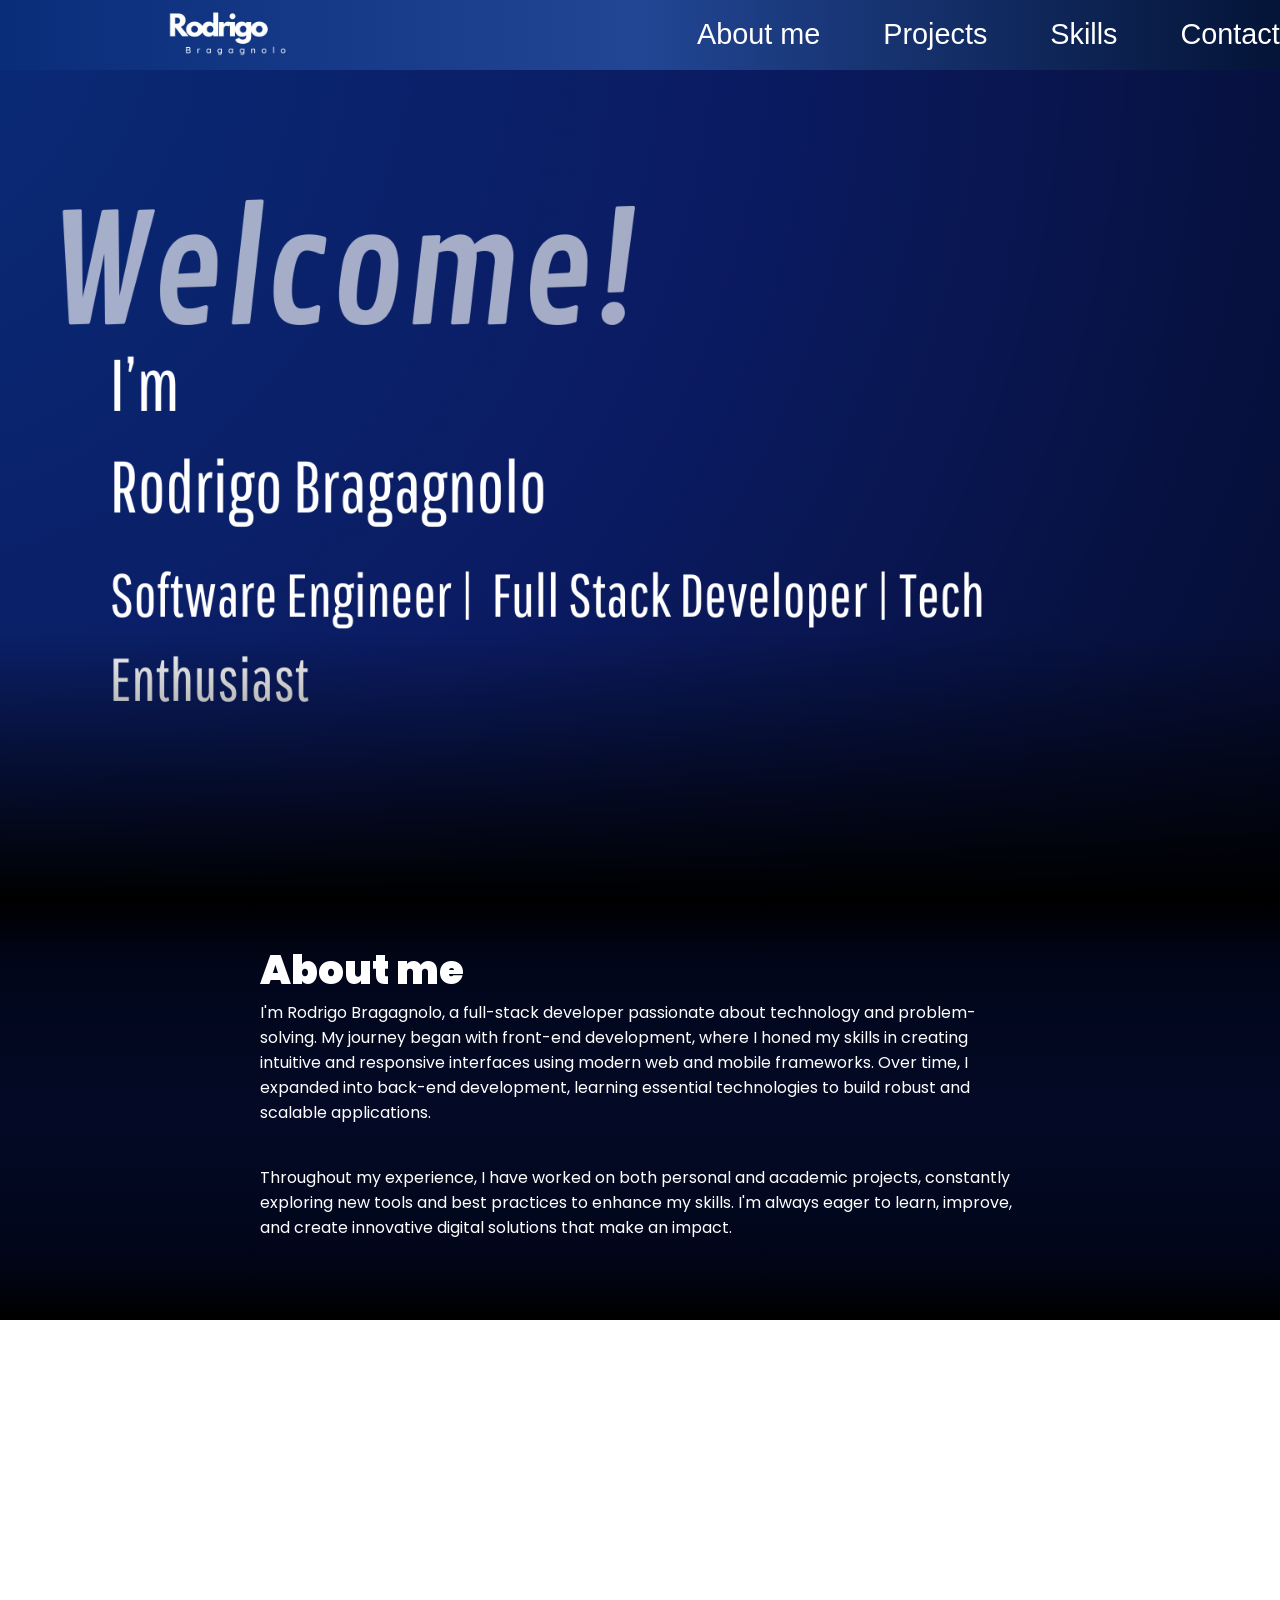
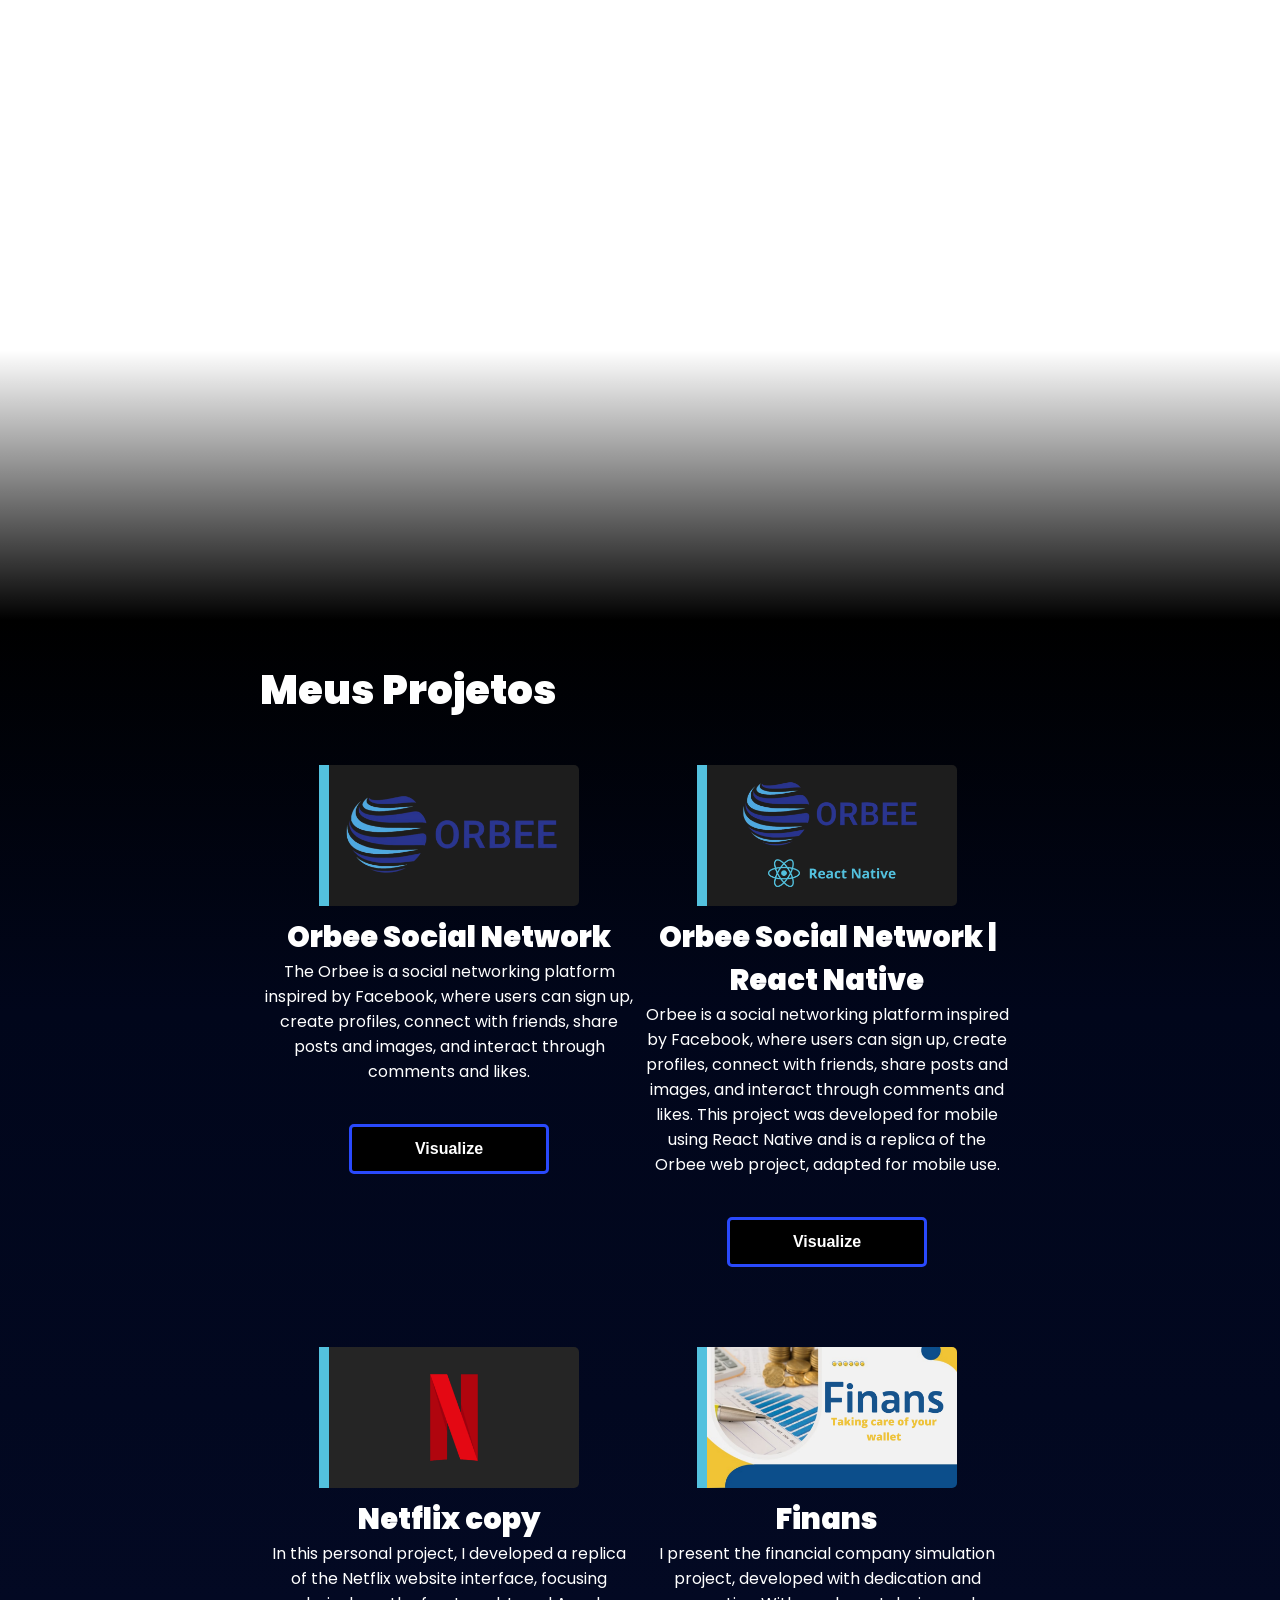
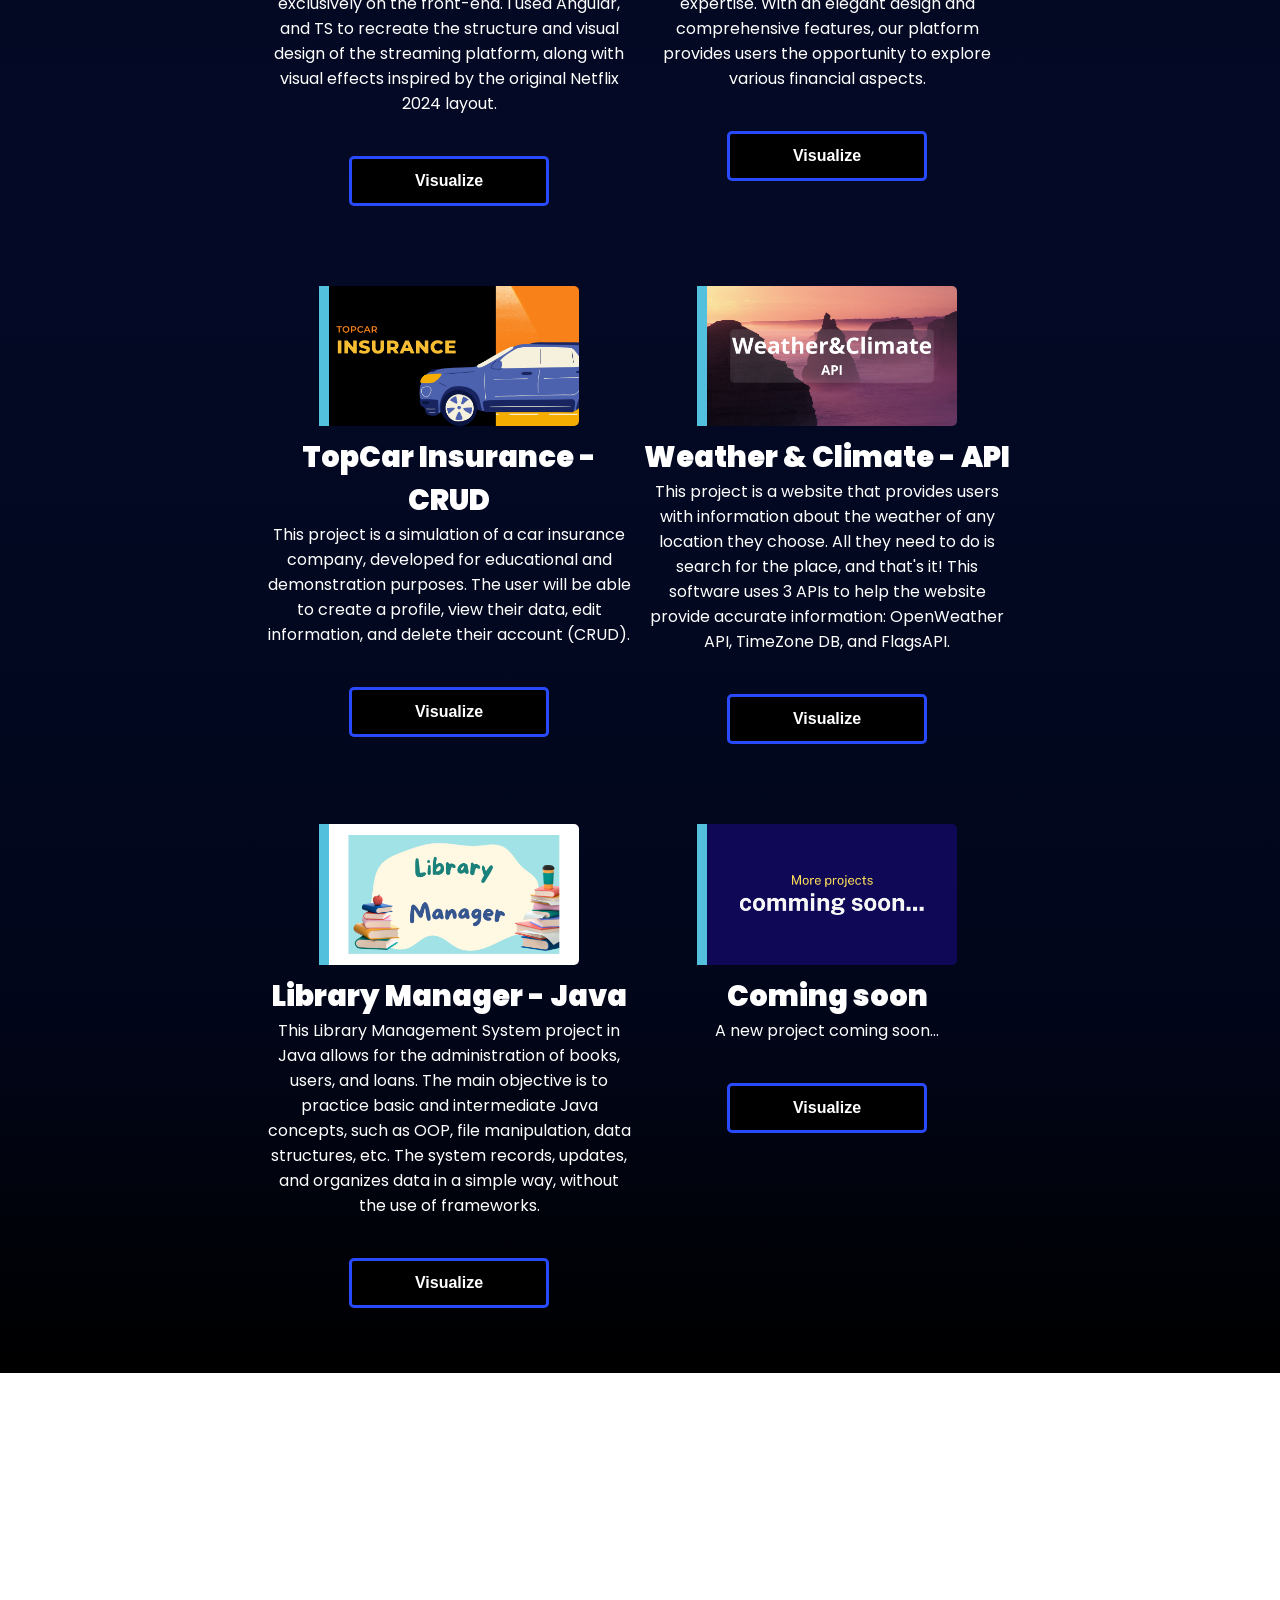
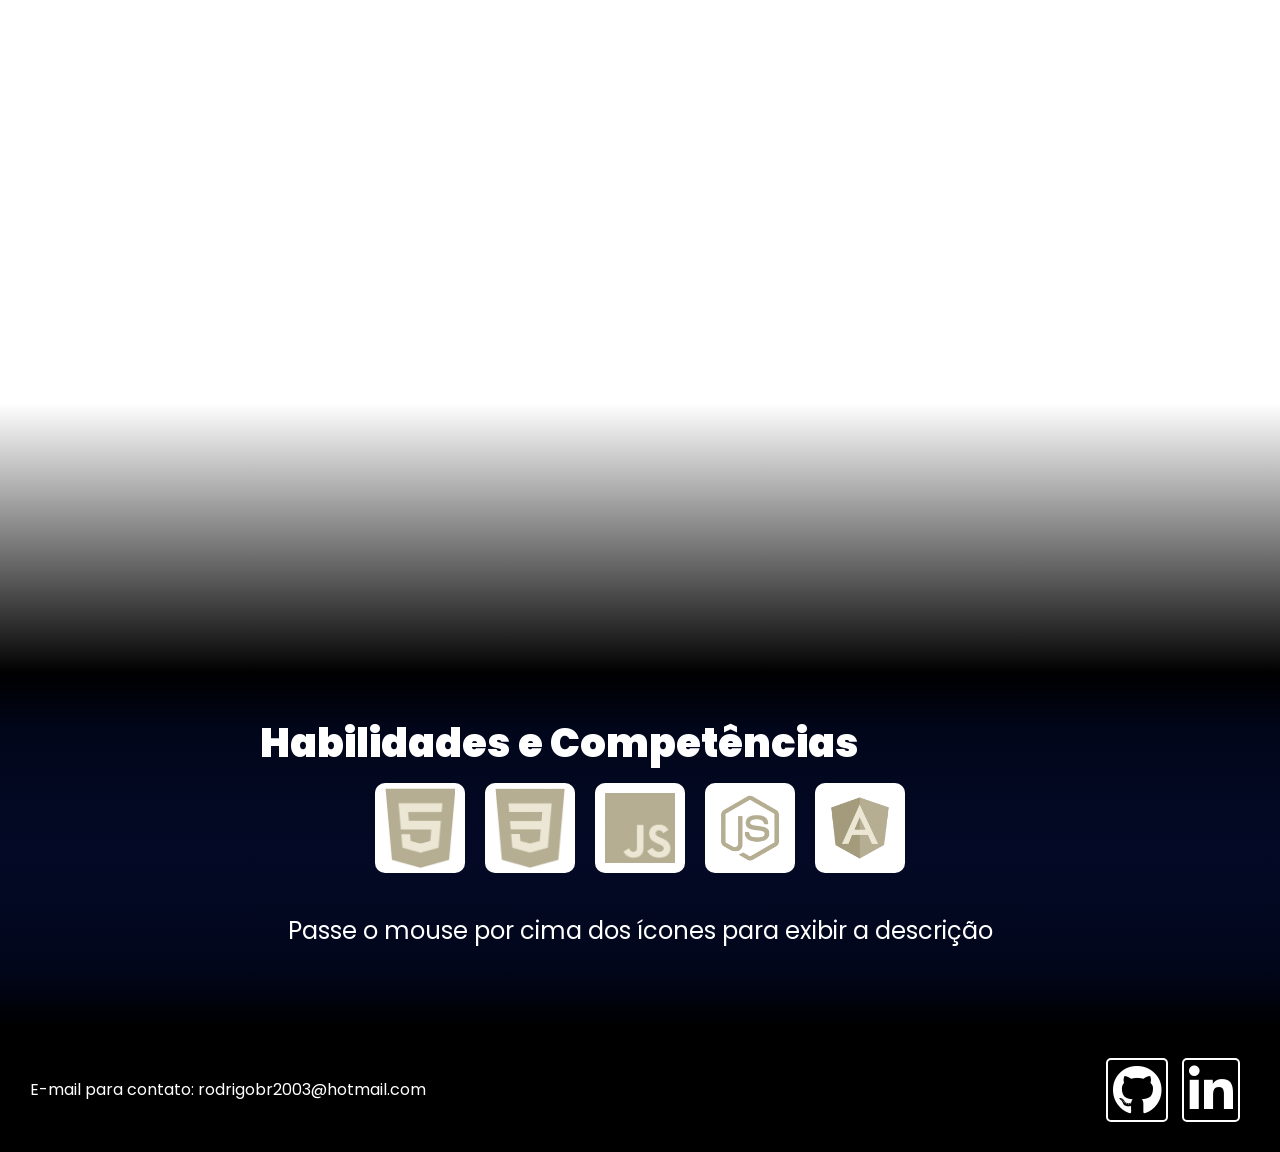
==== index.html @ bdfac1e3 ":lipstick: feat: Muda imagens projects" ====
<!DOCTYPE html>
<html>
  <head class="head">
    <title>Portifólio Rodrigo Bragagnolo</title>
    <meta charset="utf-8" />
    <meta name="viewport" content="width=device-width" />
    <link rel="stylesheet" type="text/css" href="assets/css/index.css" />
    <link rel="icon" type="text/css" href="assets/images/icon.png" />
    <link href="https://fonts.cdnfonts.com/css/giblant" rel="stylesheet" />
    <link href="https://fonts.cdnfonts.com/css/ubahn" rel="stylesheet" />
    <link rel="preconnect" href="https://fonts.googleapis.com" />
    <link rel="preconnect" href="https://fonts.gstatic.com" crossorigin />
    <link
      href="https://fonts.googleapis.com/css2?family=Ubuntu:wght@500&display=swap"
      rel="stylesheet"
    />
    <link
      rel="stylesheet"
      href="https://cdnjs.cloudflare.com/ajax/libs/font-awesome/5.15.3/css/all.min.css"
    />
  </head>

  <body>
    <div class="wrapper">
      <main>
        <header class="cabecalho">
          <img class="logo" src="assets/images/logo.png" />
          <ul class="links">
            <li><a href="#aboutMe">About me</a></li>
            <li><a href="#projects">Projects</a></li>
            <li><a href="#skills">Skills</a></li>
            <li><a href="#contact">Contact me</a></li>
          </ul>
        </header>
        <section class="module parallax parallax-1" id="aboutMe"></section>

        <section class="module content">
          <div class="container">
            <h2 class="first-h2">About me</h2>
            <p>
              I'm Rodrigo Bragagnolo, a full-stack developer passionate about
              technology and problem-solving. My journey began with front-end
              development, where I honed my skills in creating intuitive and
              responsive interfaces using modern web and mobile frameworks. Over
              time, I expanded into back-end development, learning essential
              technologies to build robust and scalable applications.
            </p>

            <p>
              Throughout my experience, I have worked on both personal and
              academic projects, constantly exploring new tools and best
              practices to enhance my skills. I'm always eager to learn,
              improve, and create innovative digital solutions that make an
              impact.
            </p>

            <p></p>
          </div>
        </section>

        <section class="module parallax parallax-2" id="projects"></section>

        <section class="module content">
          <div class="container">
            <h2>Meus Projetos</h2>

            <div class="projetos">
              <div class="projeto">
                <img class="imgProjeto" src="assets/images/orbee_proj.png" />

                <div class="textosProjeto">
                  <h2>Orbee Social Network</h2>
                  <p>
                    The Orbee is a social networking platform inspired by
                    Facebook, where users can sign up, create profiles, connect
                    with friends, share posts and images, and interact through
                    comments and likes.
                  </p>
                  <p>
                    <a href="https://projeto-rede-social-psi.vercel.app/"
                      ><button class="visualizarProjeto">Visualize</button></a
                    >
                  </p>
                </div>
              </div>

              <div class="projeto">
                <img class="imgProjeto" src="assets/images/orbee_proj_rn.png" />

                <div class="textosProjeto">
                  <h2>Orbee Social Network | React Native</h2>
                  <p>
                    Orbee is a social networking platform inspired by Facebook,
                    where users can sign up, create profiles, connect with
                    friends, share posts and images, and interact through
                    comments and likes. This project was developed for mobile
                    using React Native and is a replica of the Orbee web
                    project, adapted for mobile use.
                  </p>
                  <p>
                    <a
                      href="https://github.com/Rodrigobr2003/rede-social-react-native"
                      ><button class="visualizarProjeto">Visualize</button></a
                    >
                  </p>
                </div>
              </div>

              <div class="projeto">
                <img
                  class="imgProjeto"
                  src="assets/images/Projeto_Netflix.png"
                />

                <div class="textosProjeto">
                  <h2>Netflix copy</h2>
                  <p>
                    In this personal project, I developed a replica of the
                    Netflix website interface, focusing exclusively on the
                    front-end. I used Angular, and TS to recreate the structure
                    and visual design of the streaming platform, along with
                    visual effects inspired by the original Netflix 2024 layout.
                  </p>
                  <p>
                    <a href="https://projetositefinans.netlify.app/"
                      ><button disabled class="visualizarProjeto">
                        Visualize
                      </button></a
                    >
                  </p>
                </div>
              </div>

              <div class="projeto">
                <img class="imgProjeto" src="assets/images/Finans_eng.png" />

                <div class="textosProjeto">
                  <h2>Finans</h2>
                  <p>
                    I present the financial company simulation project,
                    developed with dedication and expertise. With an elegant
                    design and comprehensive features, our platform provides
                    users the opportunity to explore various financial aspects.
                  </p>
                  <p>
                    <a href="https://projetositefinans.netlify.app/"
                      ><button class="visualizarProjeto">Visualize</button></a
                    >
                  </p>
                </div>
              </div>

              <div class="projeto">
                <img
                  class="imgProjeto"
                  src="assets/images/SeguradoraTopCar_eng.png"
                />

                <div class="textosProjeto">
                  <h2>TopCar Insurance - CRUD</h2>
                  <p>
                    This project is a simulation of a car insurance company,
                    developed for educational and demonstration purposes. The
                    user will be able to create a profile, view their data, edit
                    information, and delete their account (CRUD).
                  </p>

                  <p>
                    <a
                      href="https://vercel.live/link/crud-seguradora-top-car.vercel.app?via=deployment-domains-list&p=1"
                      ><button class="visualizarProjeto">Visualize</button></a
                    >
                  </p>
                </div>
              </div>

              <div class="projeto">
                <img
                  class="imgProjeto"
                  src="assets/images/Clima_tempo_eng.png"
                />

                <div class="textosProjeto">
                  <h2>Weather & Climate - API</h2>

                  <p>
                    This project is a website that provides users with
                    information about the weather of any location they choose.
                    All they need to do is search for the place, and that's it!
                    This software uses 3 APIs to help the website provide
                    accurate information: OpenWeather API, TimeZone DB, and
                    FlagsAPI.
                  </p>

                  <p>
                    <a href="https://api-clima-tempo.vercel.app/"
                      ><button class="visualizarProjeto">Visualize</button></a
                    >
                  </p>
                </div>
              </div>

              <div class="projeto">
                <img
                  class="imgProjeto"
                  src="assets/images/ger_biblio_eng.png"
                />

                <div class="textosProjeto">
                  <h2>Library Manager - Java</h2>

                  <p>
                    This Library Management System project in Java allows for
                    the administration of books, users, and loans. The main
                    objective is to practice basic and intermediate Java
                    concepts, such as OOP, file manipulation, data structures,
                    etc. The system records, updates, and organizes data in a
                    simple way, without the use of frameworks.
                  </p>

                  <a
                    href="https://www.linkedin.com/feed/update/urn:li:activity:7239007772594319360/"
                    ><button class="visualizarProjeto">Visualize</button></a
                  >
                </div>
              </div>
              <div class="projeto">
                <img class="imgProjeto" src="assets/images/EmBreve_eng.png" />

                <div class="textosProjeto">
                  <h2>Coming soon</h2>

                  <p>A new project coming soon...</p>

                  <a
                    href="https://www.linkedin.com/feed/update/urn:li:activity:7239007772594319360/"
                    ><button class="visualizarProjeto" disabled>
                      Visualize
                    </button></a
                  >
                </div>
              </div>
            </div>
          </div>
        </section>

        <section class="module parallax parallax-3" id="skills"></section>

        <section class="module content">
          <div class="container">
            <h2>Habilidades e Competências</h2>

            <div class="habilidades">
              <div id="html" class="linguagem bg html"></div>

              <div id="css" class="linguagem bg css"></div>

              <div id="javaScript" class="linguagem bg javaScript"></div>

              <div id="nodeJs" class="linguagem bg nodeJs"></div>

              <div id="angular" class="linguagem bg angular"></div>
            </div>
            <p class="instrucao">
              Passe o mouse por cima dos ícones para exibir a descrição
            </p>
            <div class="divTextoHabilidade">
              <h2 class="nomeLinguagem"></h2>

              <p class="descricaoLinguagem"></p>
            </div>
          </div>
        </section>
      </main>
    </div>

    <footer>
      <div class="contato">
        <p>E-mail para contato: rodrigobr2003@hotmail.com</p>
      </div>
      <div class="redes">
        <a href="https://github.com/Rodrigobr2003"
          ><i id="GitHub" class="fab fa-github icone"></i
        ></a>
        <a href="https://www.linkedin.com/feed/"
          ><i id="LinkedIn" class="fab fa-linkedin-in icone"></i
        ></a>
      </div>
    </footer>
    <script type="module" src="assets/script/script.js"></script>
  </body>
</html>
---- assets/css/index.css ----
@import url("https://fonts.googleapis.com/css2?family=Poppins:wght@500&display=swap");

* {
  margin: 0px;
  padding: 0px;
}

.cabecalho {
  background: linear-gradient(to right, #0a2d7a, #224694, #041437);
  position: fixed;
  width: 100%;
  display: flex;
  flex: left;
  padding: 10px 0;
  z-index: 10;
}

.logo {
  margin-left: 160px;
  width: 10%;
}

.links {
  list-style: none;
  display: flex;
  float: left;
  padding: 0px;
  margin: 0px;
  position: relative;
  left: 350px;
  align-items: center;
  margin-right: 10%;
}

.links li a {
  text-decoration: none;
  font-size: 1.8em;
  font-family: "Ubahn", sans-serif;
  color: #fff;
  transition: 0.5s ease;
  padding: 4px;
  border-radius: 12px;
}

.links li a:hover {
  color: #7ac4ff;
  background-color: #040a26;
}

.links li {
  margin-left: 55px;
  border-bottom: 0;
  transition: 0.1s ease-in-out;
}

.links li:hover {
  border-bottom: 2px solid black;
  margin-bottom: 10px;
  padding-bottom: 8px;
}

/*PARALLAX*/
body {
  word-wrap: break-word;
  overflow-wrap: break-word;
}

h1,
h2 {
  font-weight: 900;
  color: black;
}

h2 {
  font-size: 2.5em;
  color: #fff;
}

.wrapper {
  width: 100%;
  margin: 0 auto;
}

main {
  display: block;
  background-color: #fff;
}

.container {
  width: 100%;
  max-width: 760px;
  margin: 0 auto;
  padding: 0 20px;
}

section.module p {
  margin-bottom: 40px;
  color: #fff;
}

section.module:last-child {
  margin-bottom: 0;
}

section.module.content {
  padding: 40px 0;
  background: linear-gradient(
    to bottom,
    #000,
    #01061b,
    #020820,
    #040a26,
    #020820,
    #01061b,
    #000
  );
}

section.module.parallax {
  display: flex;
  flex-direction: column;
  height: 100vh !important;
  width: 100%;
  position: relative;
  overflow: hidden;
  background-position: 50% 50%;
  background-repeat: no-repeat;
  background-attachment: fixed;
  background-size: cover;
  -webkit-background-size: cover;
  -moz-background-size: cover;
  -o-background-size: cover;
}

section.module.parallax::after {
  content: "";
  height: 100%;
  width: 100%;
  position: absolute;
  z-index: 8;
  background: linear-gradient(
    to bottom,
    rgba(0, 0, 0, 0) 0,
    rgba(0, 0, 0, 0) 70%,
    #000 100%
  );
  background: -webkit-linear-gradient(
    to bottom,
    rgba(0, 0, 0, 0) 0,
    rgba(0, 0, 0, 0) 40%,
    #000 100%
  );
  background: -moz-linear-gradient(
    to bottom,
    rgba(0, 0, 0, 0) 0,
    rgba(0, 0, 0, 0) 40%,
    #000 100%
  );
  background: -o-linear-gradient(
    to bottom,
    rgba(0, 0, 0, 0) 0,
    rgba(0, 0, 0, 0) 40%,
    #000 100%
  );
}

section.module.parallax-1 {
  background-image: url("../images/parallax1.png");
  background-size: cover;
}

section.module.parallax-2 {
  background-image: url("../images/parallax2.png");
}

section.module.parallax-3 {
  background-image: url("../images/parallax3.png");
}

.container {
  font-family: "Poppins", sans-serif;
}

.projetos {
  margin-top: 4%;
  display: flex;
  flex-wrap: wrap;
}

.projeto {
  margin: 10px;
  width: calc(50% - 12px);
  margin: 5px;
  display: flex;
  flex-direction: column;
  align-items: center;
}

.imgProjeto {
  position: relative;
  margin: 0 auto;
  width: 250px;
  margin: 10px;
  border-left: 10px solid #53c1de;
  border-radius: 0 5px 5px 0;
}

.textosProjeto {
  text-align: center;
}

.textosProjeto h2 {
  font-size: 1.8em;
}

.visualizarProjeto {
  height: 50px;
  width: 200px;
  border: 3px solid rgb(41, 73, 253);
  background: #000;
  color: #fff;
  border-radius: 5px;
  font-size: 1em;
  font-weight: bold;
  transition: 0.5s ease-in-out;
  margin-bottom: 20px;
}

.visualizarProjeto:hover {
  border: 3px solid aqua;
  color: rgb(0, 209, 209);
}

.habilidades {
  display: flex;
  flex-wrap: wrap;
  justify-content: center;
}

.linguagem {
  margin: 10px;
  width: 90px;
  height: 90px;
  background-color: #fff;
  border-radius: 10px;
  display: flex;
  justify-content: center;
  align-items: center;
}

.linguagem.bg {
  background-image: url("../images/HtmlEsc.png");
  background-size: 70px;
  background-repeat: no-repeat;
  background-position: center;
  transition: 0.5s ease-in-out;
}

.linguagem.bg.html {
  background-image: url("../images/HtmlEsc.png");
}

.linguagem.bg.html:hover {
  background-image: url("../images/Html.png");
}

.linguagem.bg.css {
  background-image: url("../images/CssEsc.png");
}

.linguagem.bg.css:hover {
  background-image: url("../images/Css.png");
}

.linguagem.bg.javaScript {
  background-image: url("../images/JavaScriptEsc.png");
}

.linguagem.bg.javaScript:hover {
  background-image: url("../images/JavaScript.png");
}

.linguagem.bg.nodeJs {
  background-image: url("../images/NodeJsEsc.png");
}

.linguagem.bg.nodeJs:hover {
  background-image: url("../images/NodeJs.png");
}

.linguagem.bg.angular {
  background-image: url("../images/AngularEsc.png");
}

.linguagem.bg.angular:hover {
  background-image: url("../images/Angular.png");
}

.divTextoHabilidade {
  opacity: 0;
  transition: opacity 0.7s;
}

.visivel {
  opacity: 1;
}

.descricaoLinguagem {
  font-size: 1.5em;
}

.instrucao {
  font-size: 1.5em;
  text-align: center;
  margin-top: 30px;
}

.conhecimento {
  margin-top: 20px;
}

footer {
  background-color: #000;
  color: white;
  font-family: "Poppins", sans-serif;
  display: flex;
  justify-content: space-between;
  align-items: center;
  padding: 30px;
}

.icone {
  border: 2px solid white;
  padding: 5px;
  border-radius: 5px;
  margin-right: 10px;
  font-size: 50px;
}

.icone:hover {
  transition: 0.5s;
  background-color: #fff;
  color: #000;
}

.redes a {
  text-decoration: none;
  color: white;
}
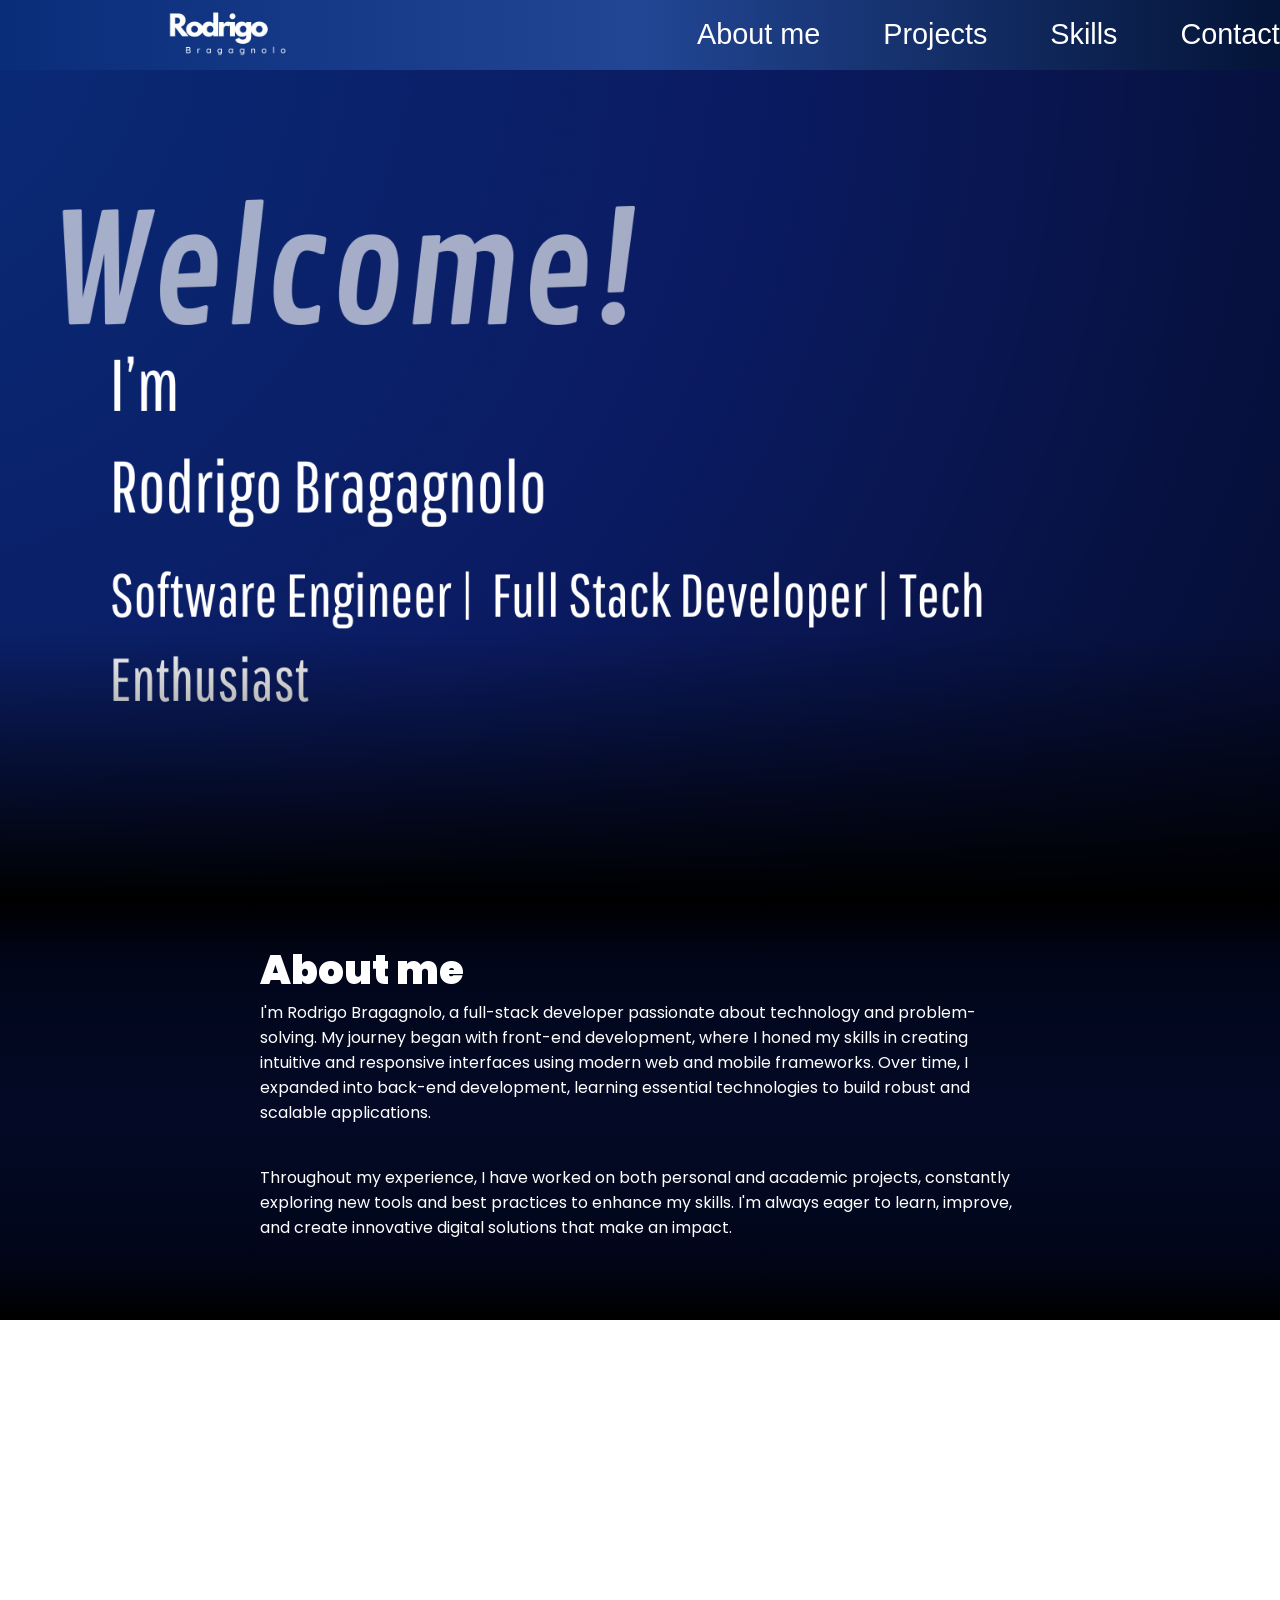
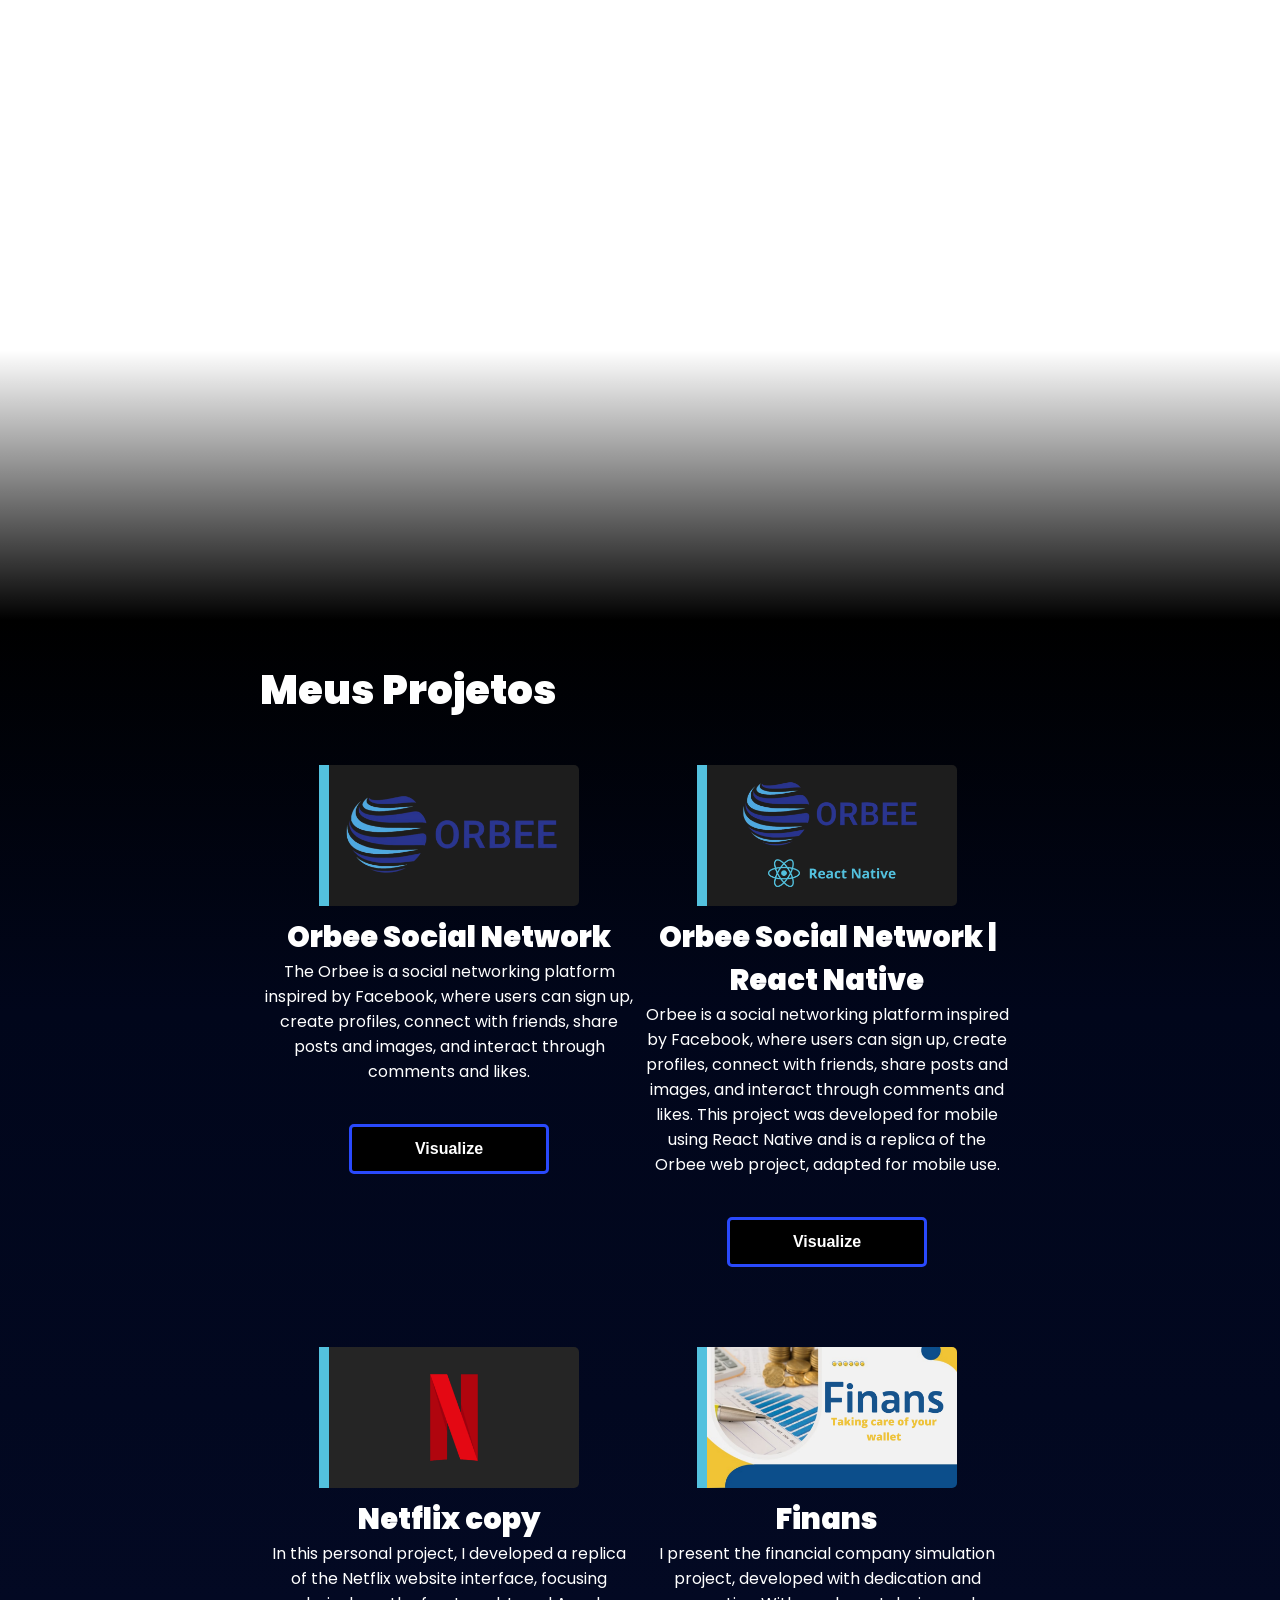
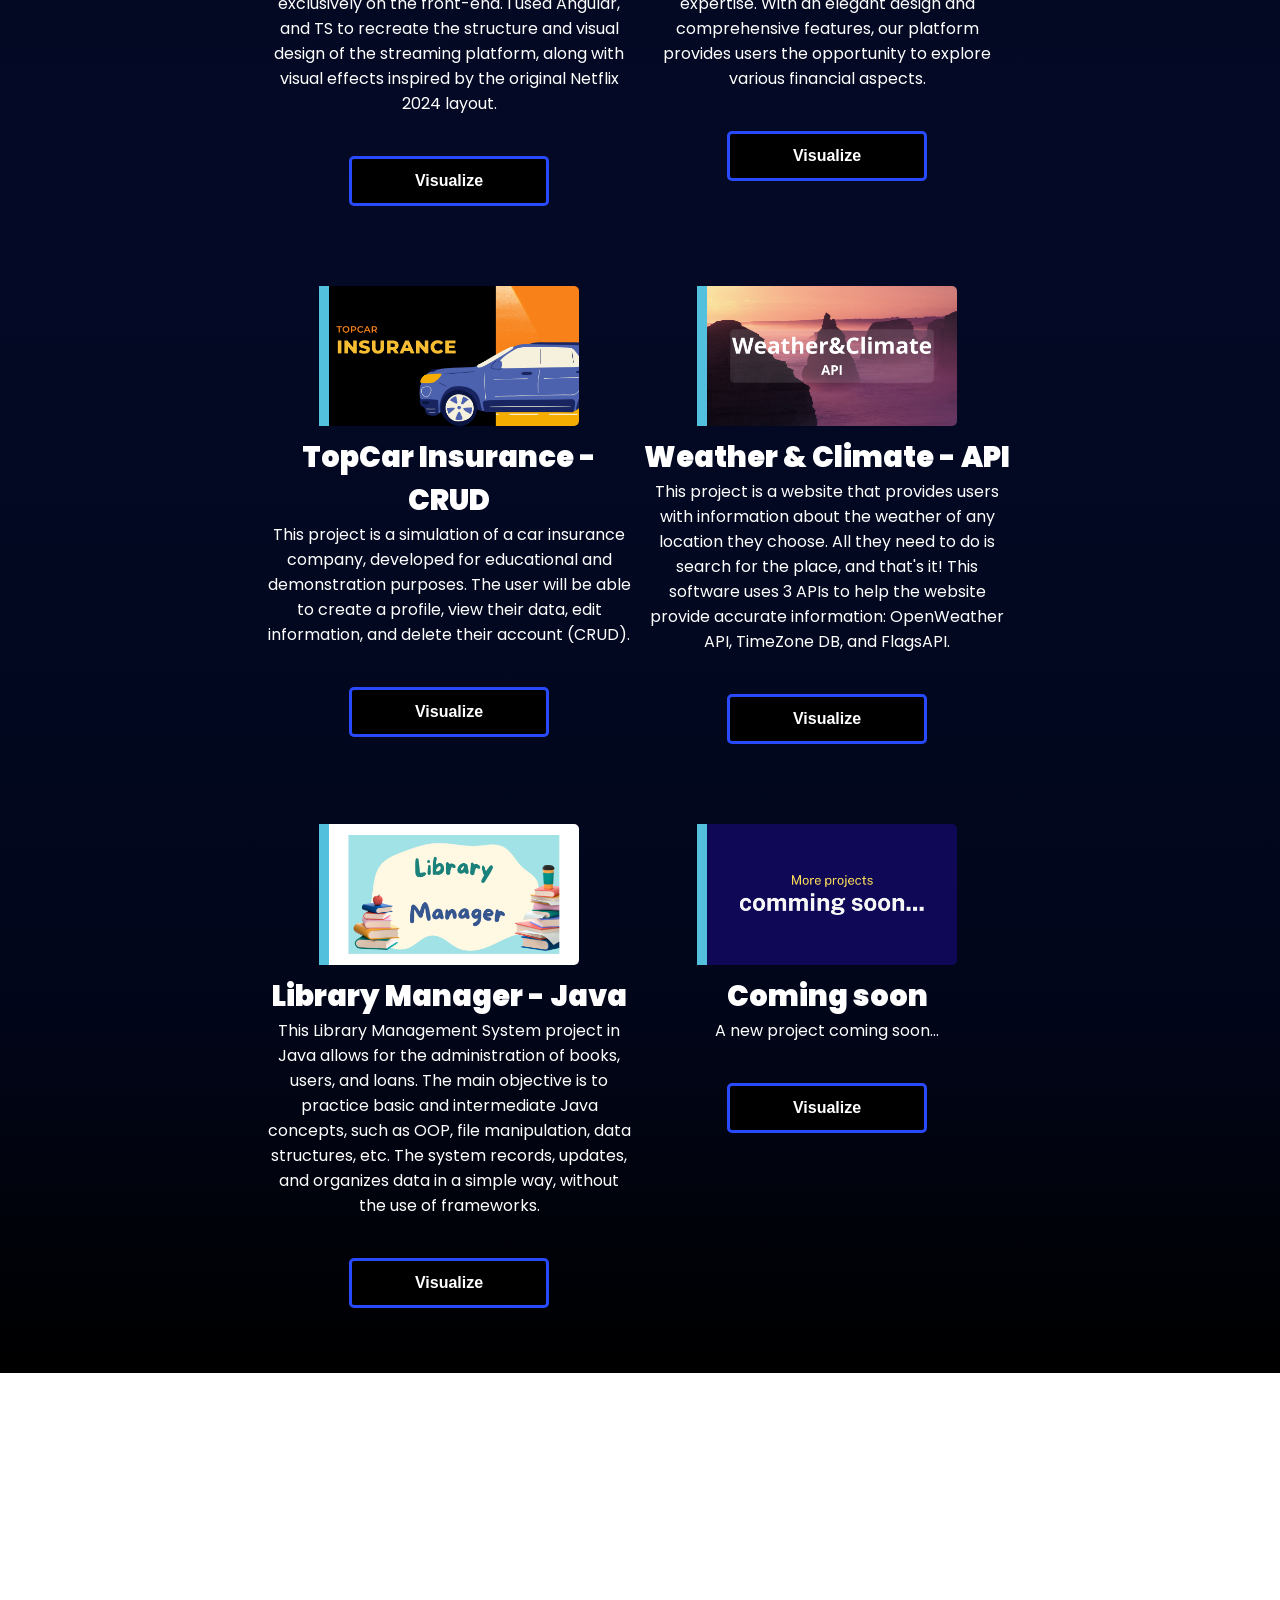
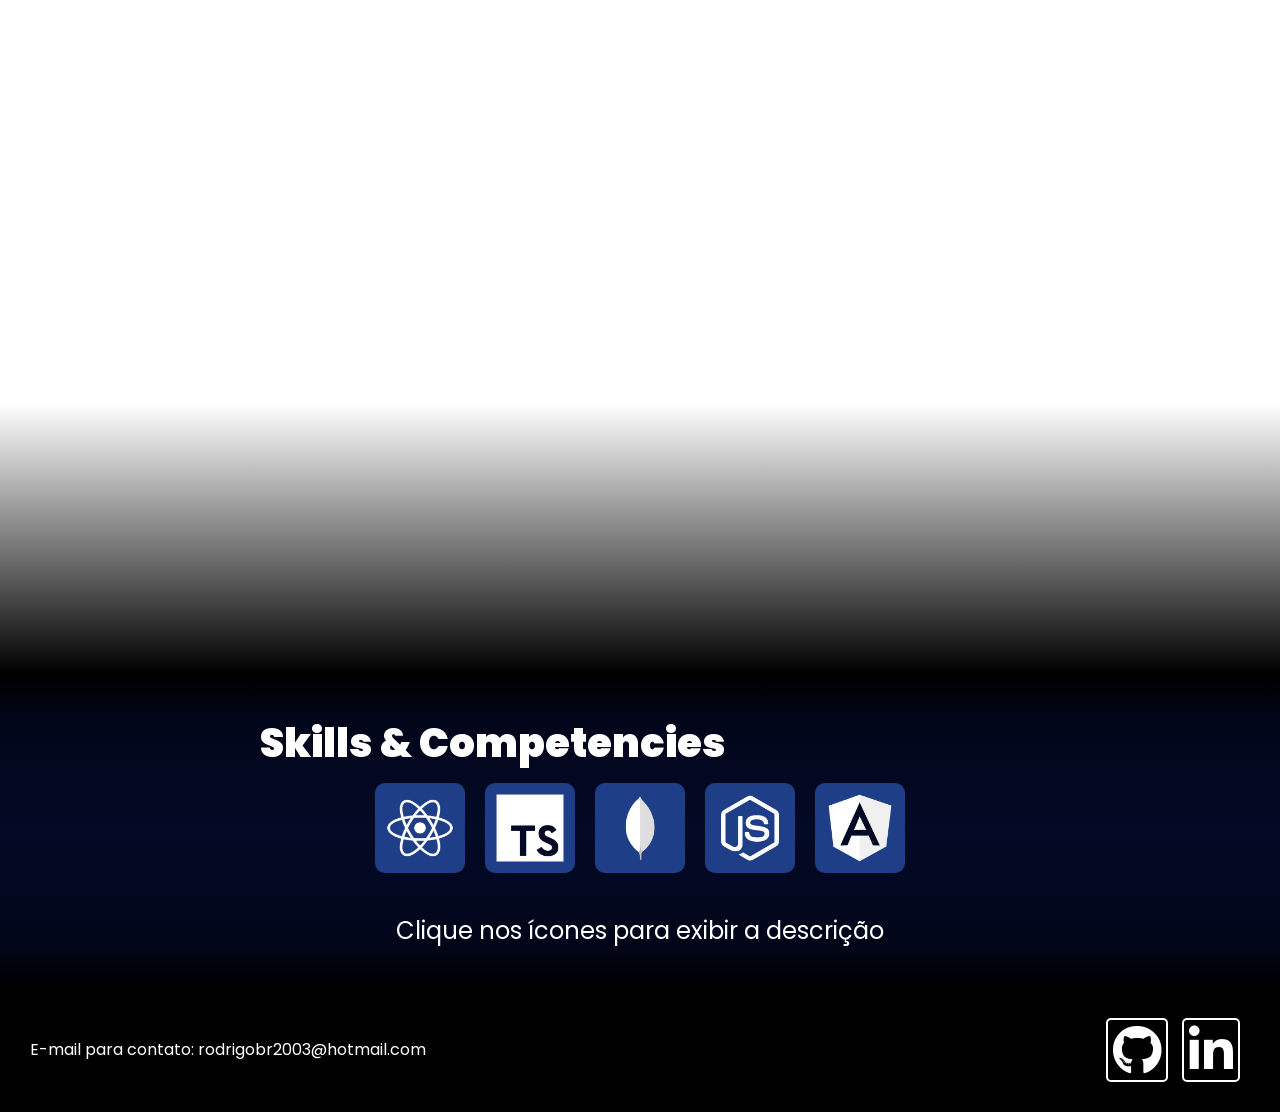
==== commit eb7d8a79: ":lipstick: feat: Ajusta session skills" ====
--- a/index.html
+++ b/index.html
@@ -34,7 +34,7 @@
         </header>
         <section class="module parallax parallax-1" id="aboutMe"></section>
 
-        <section class="module content">
+        <section class="module content txtColor">
           <div class="container">
             <h2 class="first-h2">About me</h2>
             <p>
@@ -60,7 +60,7 @@
 
         <section class="module parallax parallax-2" id="projects"></section>
 
-        <section class="module content">
+        <section class="module content txtColor">
           <div class="container">
             <h2>Meus Projetos</h2>
 
@@ -248,22 +248,20 @@
 
         <section class="module content">
           <div class="container">
-            <h2>Habilidades e Competências</h2>
+            <h2>Skills & Competencies</h2>
 
             <div class="habilidades">
-              <div id="html" class="linguagem bg html"></div>
-
-              <div id="css" class="linguagem bg css"></div>
-
-              <div id="javaScript" class="linguagem bg javaScript"></div>
+              <div id="react-native" class="linguagem bg react-native"></div>
+
+              <div id="typescript" class="linguagem bg typescript"></div>
+
+              <div id="mongodb" class="linguagem bg mongodb"></div>
 
               <div id="nodeJs" class="linguagem bg nodeJs"></div>
 
               <div id="angular" class="linguagem bg angular"></div>
             </div>
-            <p class="instrucao">
-              Passe o mouse por cima dos ícones para exibir a descrição
-            </p>
+            <p class="instrucao">Clique nos ícones para exibir a descrição</p>
             <div class="divTextoHabilidade">
               <h2 class="nomeLinguagem"></h2>
 
--- a/assets/css/index.css
+++ b/assets/css/index.css
@@ -93,7 +93,7 @@
   padding: 0 20px;
 }
 
-section.module p {
+section.txtColor p {
   margin-bottom: 40px;
   color: #fff;
 }
@@ -241,7 +241,7 @@
   margin: 10px;
   width: 90px;
   height: 90px;
-  background-color: #fff;
+  background-color: #1e3f88;
   border-radius: 10px;
   display: flex;
   justify-content: center;
@@ -249,56 +249,36 @@
 }
 
 .linguagem.bg {
-  background-image: url("../images/HtmlEsc.png");
   background-size: 70px;
   background-repeat: no-repeat;
   background-position: center;
   transition: 0.5s ease-in-out;
 }
 
-.linguagem.bg.html {
-  background-image: url("../images/HtmlEsc.png");
-}
-
-.linguagem.bg.html:hover {
-  background-image: url("../images/Html.png");
-}
-
-.linguagem.bg.css {
-  background-image: url("../images/CssEsc.png");
-}
-
-.linguagem.bg.css:hover {
-  background-image: url("../images/Css.png");
-}
-
-.linguagem.bg.javaScript {
-  background-image: url("../images/JavaScriptEsc.png");
-}
-
-.linguagem.bg.javaScript:hover {
-  background-image: url("../images/JavaScript.png");
+.linguagem.bg.react-native {
+  background-image: url("../images/react-nativeEsc.png");
+}
+
+.linguagem.bg.typescript {
+  background-image: url("../images/typescriptEsc.png");
+}
+
+.linguagem.bg.mongodb {
+  background-image: url("../images/mongodbEsc.png");
 }
 
 .linguagem.bg.nodeJs {
   background-image: url("../images/NodeJsEsc.png");
 }
 
-.linguagem.bg.nodeJs:hover {
-  background-image: url("../images/NodeJs.png");
-}
-
 .linguagem.bg.angular {
-  background-image: url("../images/AngularEsc.png");
-}
-
-.linguagem.bg.angular:hover {
-  background-image: url("../images/Angular.png");
+  background-image: url("../images/angularEsc.png");
 }
 
 .divTextoHabilidade {
   opacity: 0;
   transition: opacity 0.7s;
+  color: #fff;
 }
 
 .visivel {
@@ -313,10 +293,12 @@
   font-size: 1.5em;
   text-align: center;
   margin-top: 30px;
+  color: #fff;
 }
 
 .conhecimento {
   margin-top: 20px;
+  color: #53c1de;
 }
 
 footer {
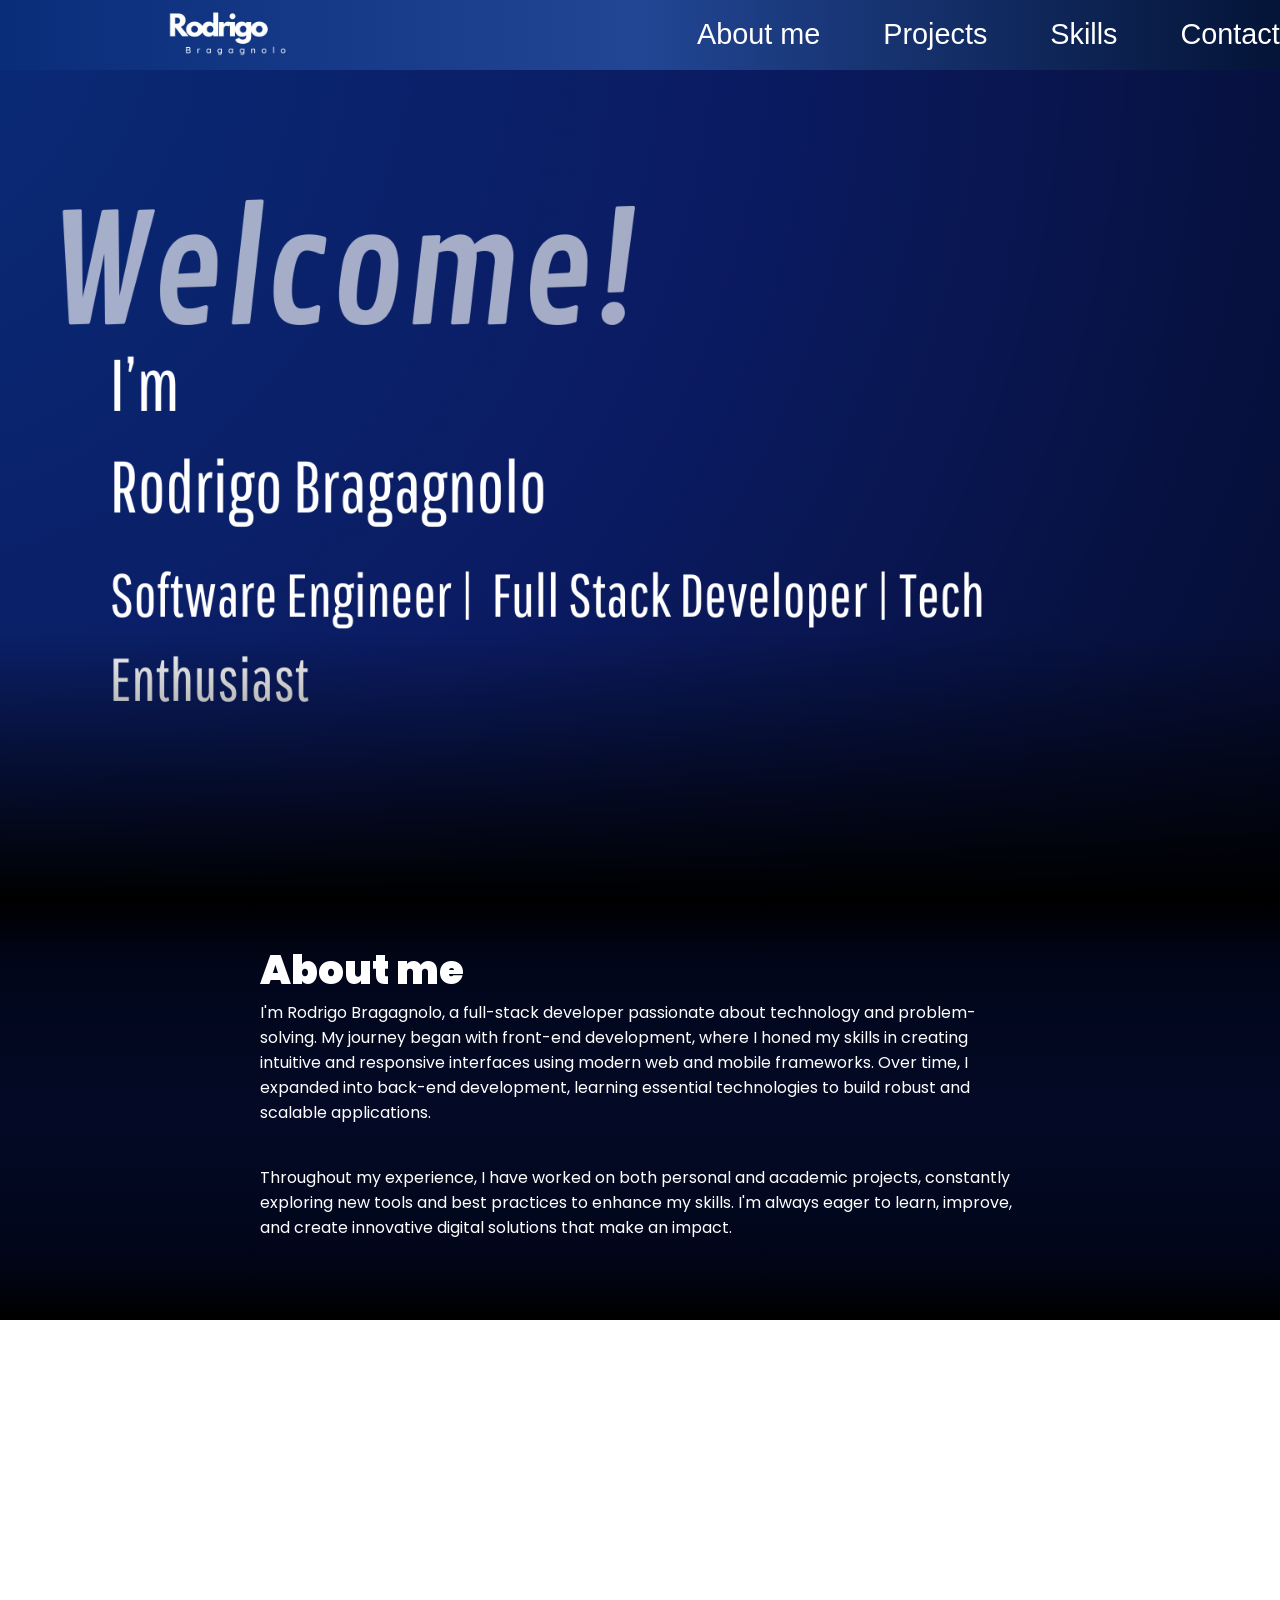
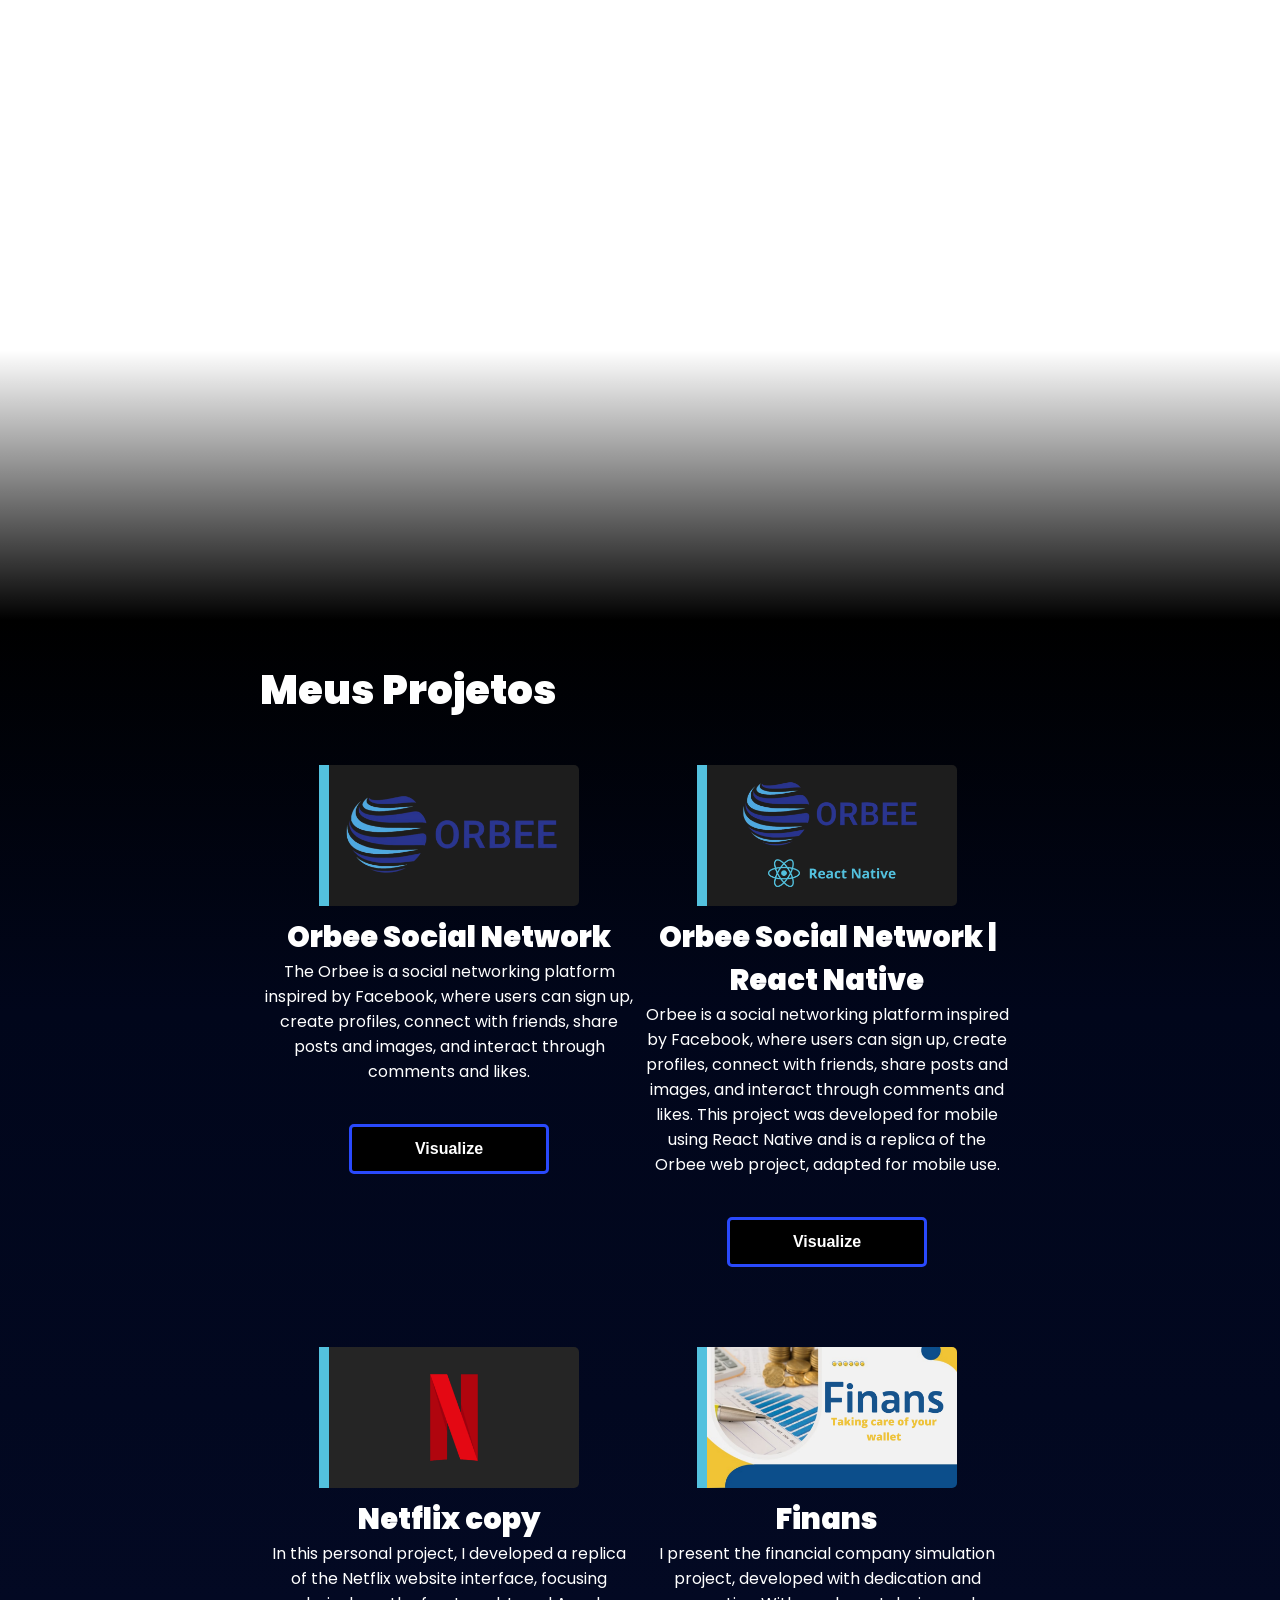
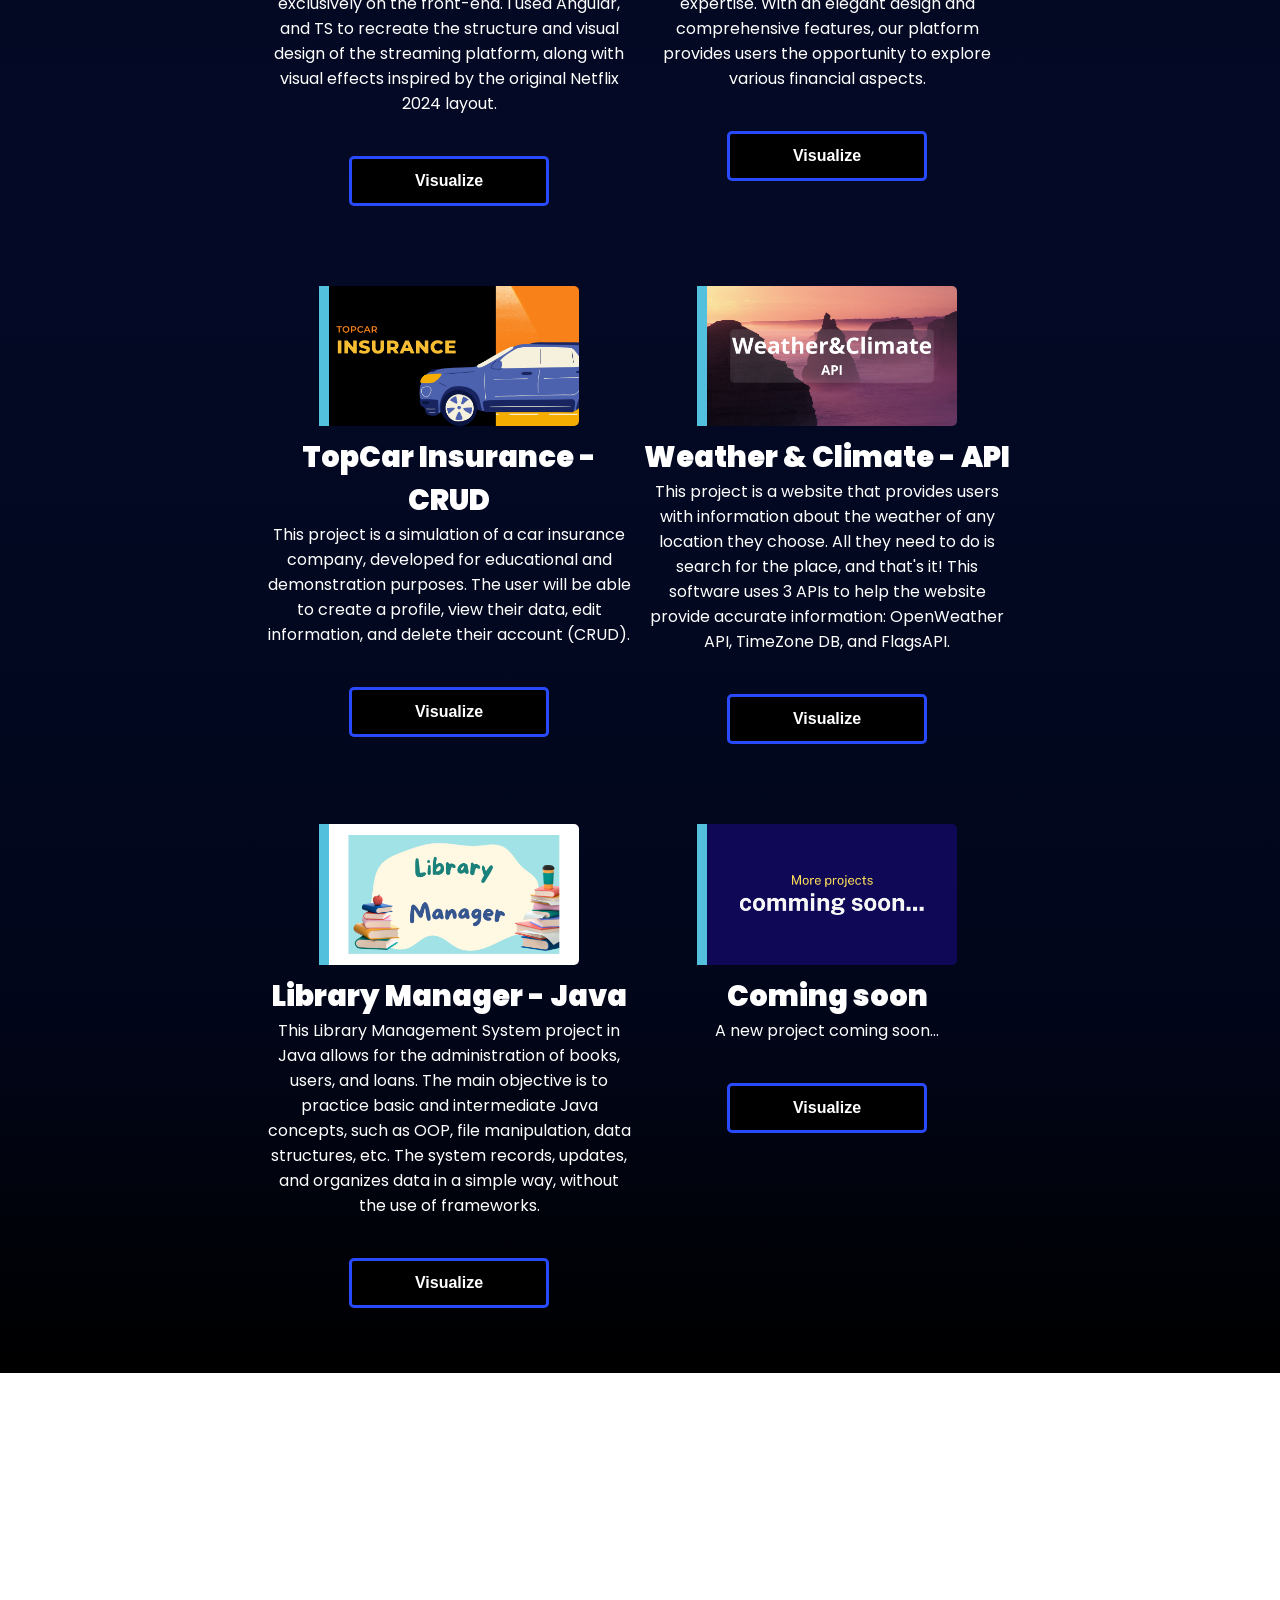
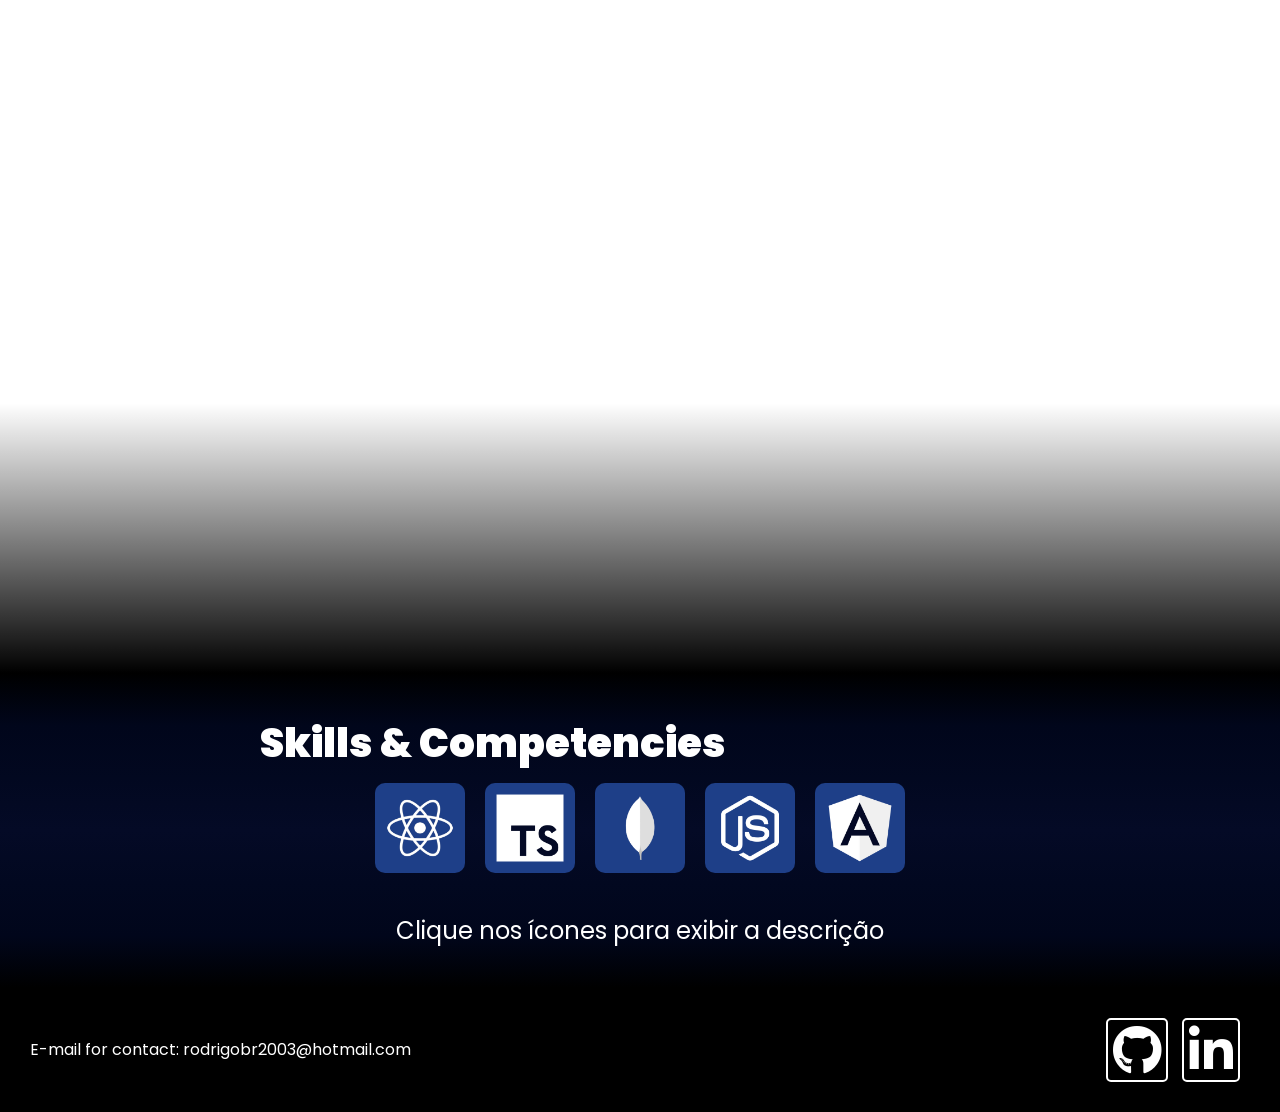
==== commit 827a7321: ":lipstick: feat: Ajusta session footer" ====
--- a/index.html
+++ b/index.html
@@ -274,7 +274,7 @@
 
     <footer>
       <div class="contato">
-        <p>E-mail para contato: rodrigobr2003@hotmail.com</p>
+        <p>E-mail for contact: rodrigobr2003@hotmail.com</p>
       </div>
       <div class="redes">
         <a href="https://github.com/Rodrigobr2003"
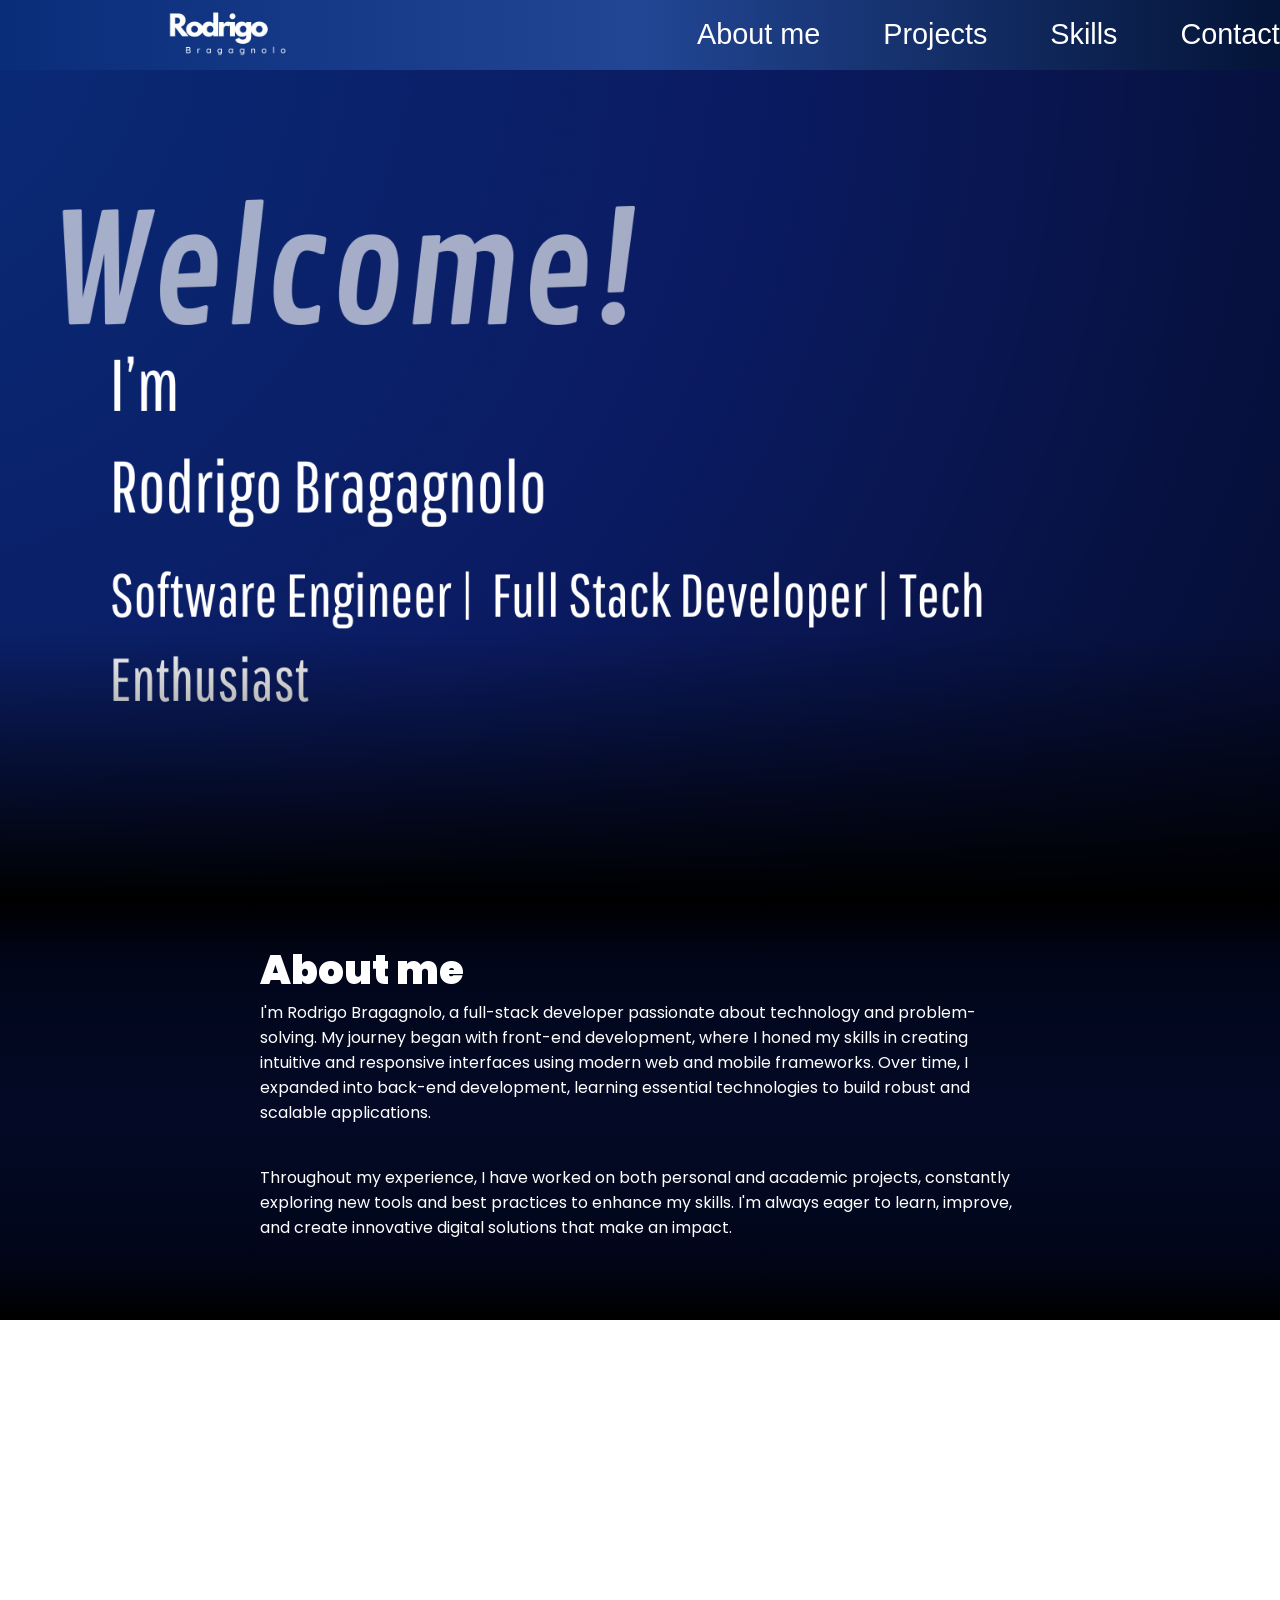
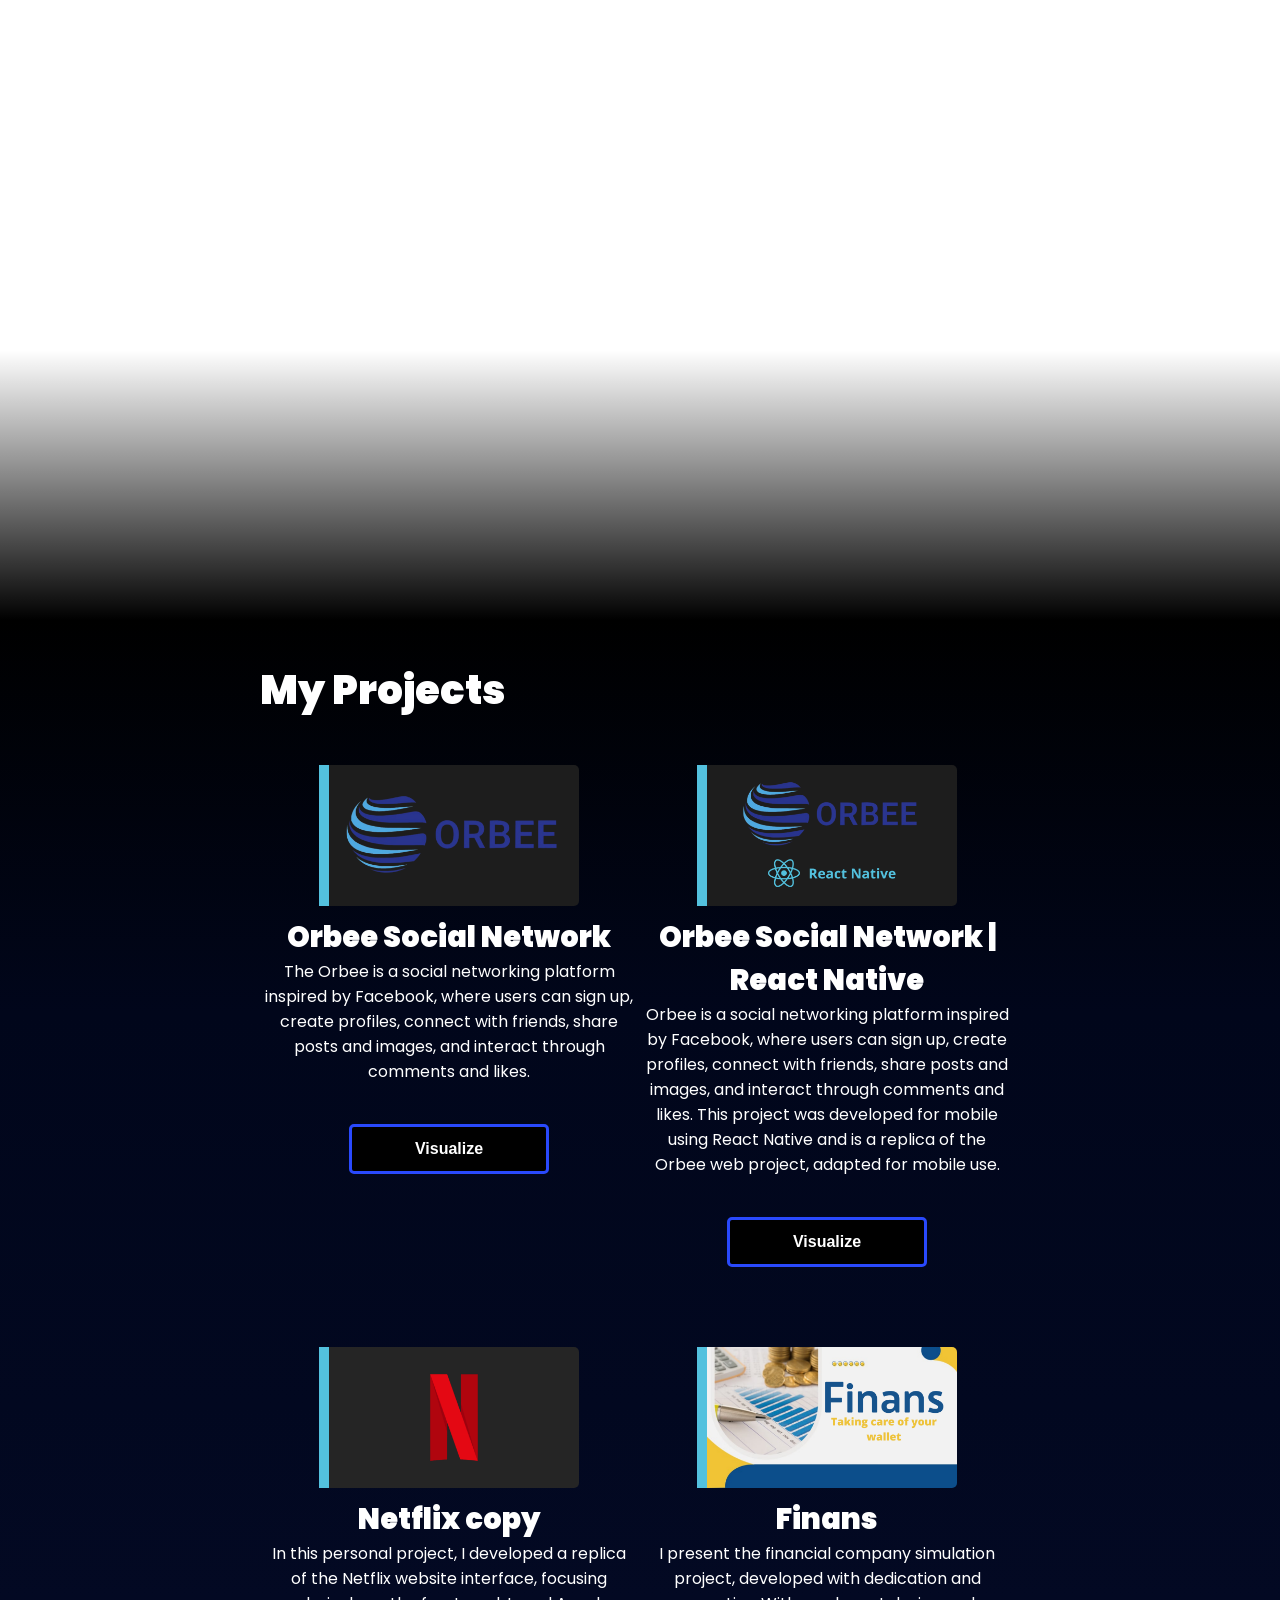
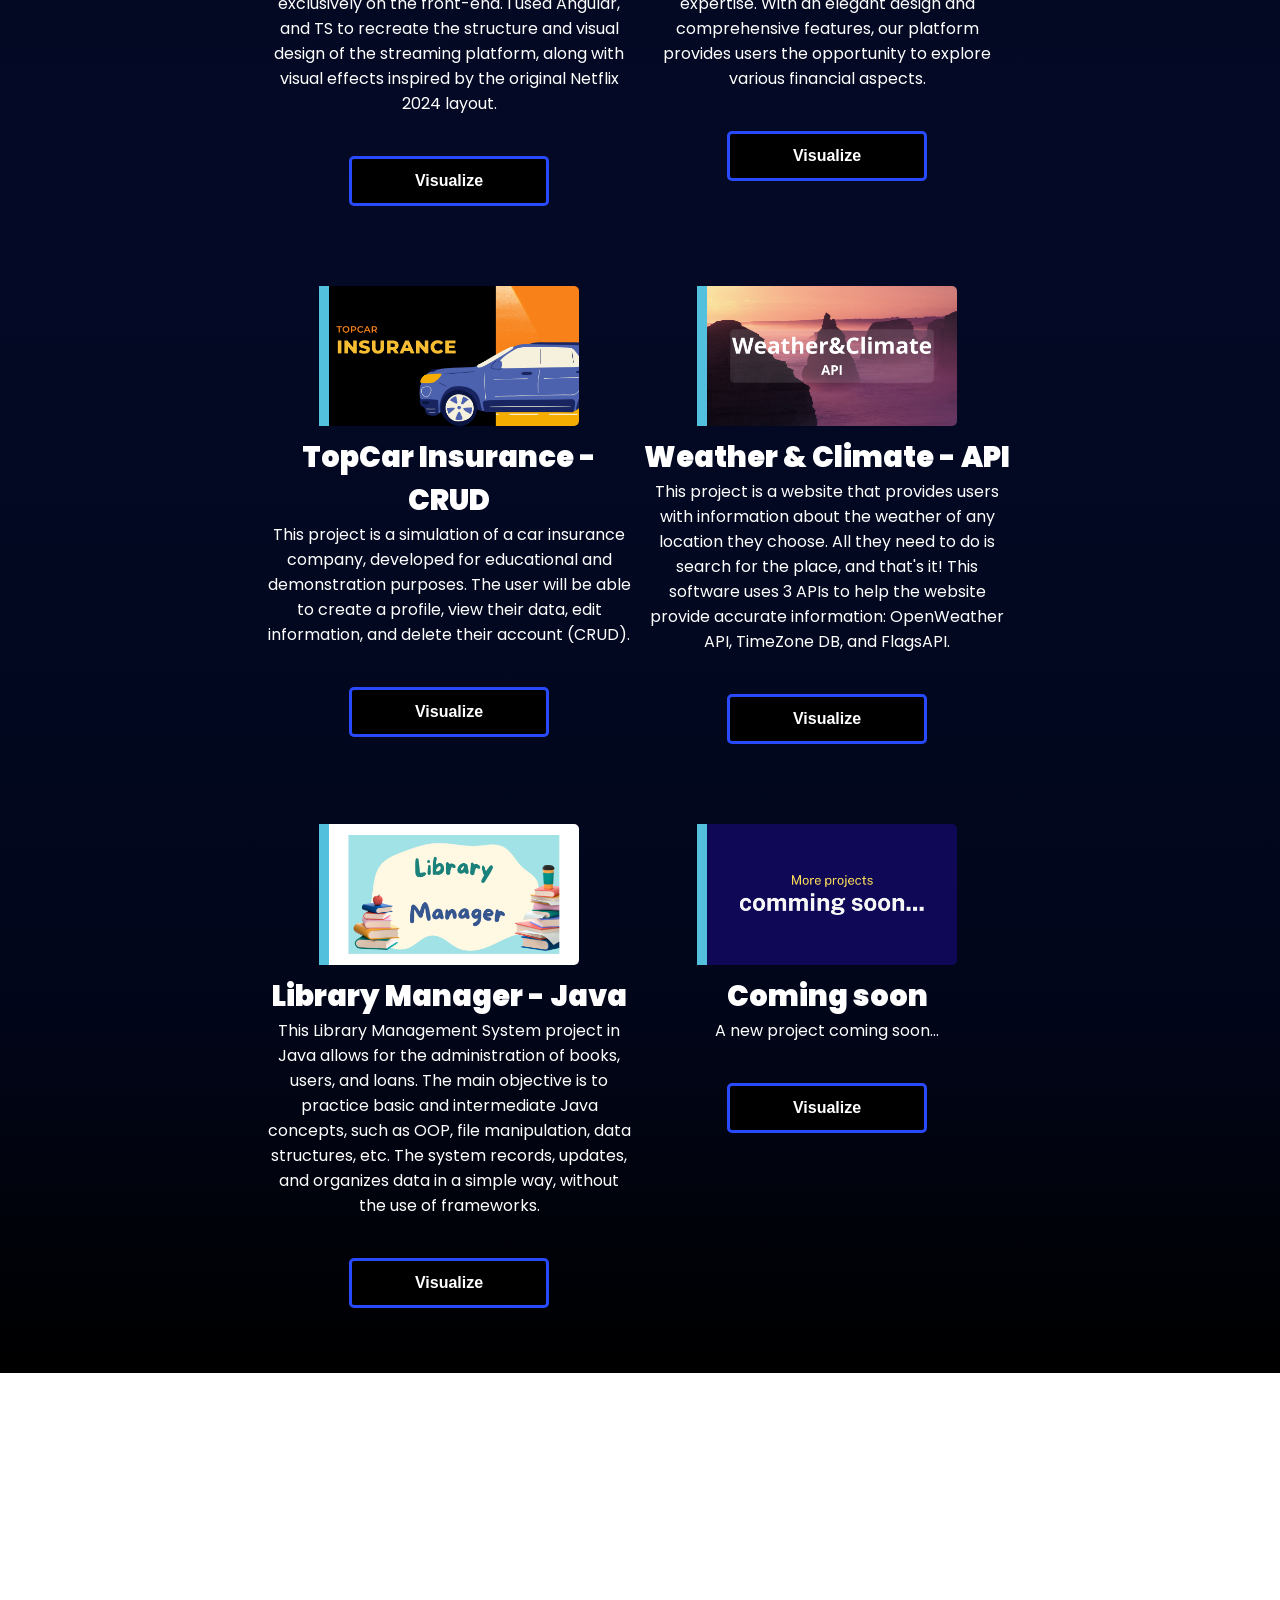
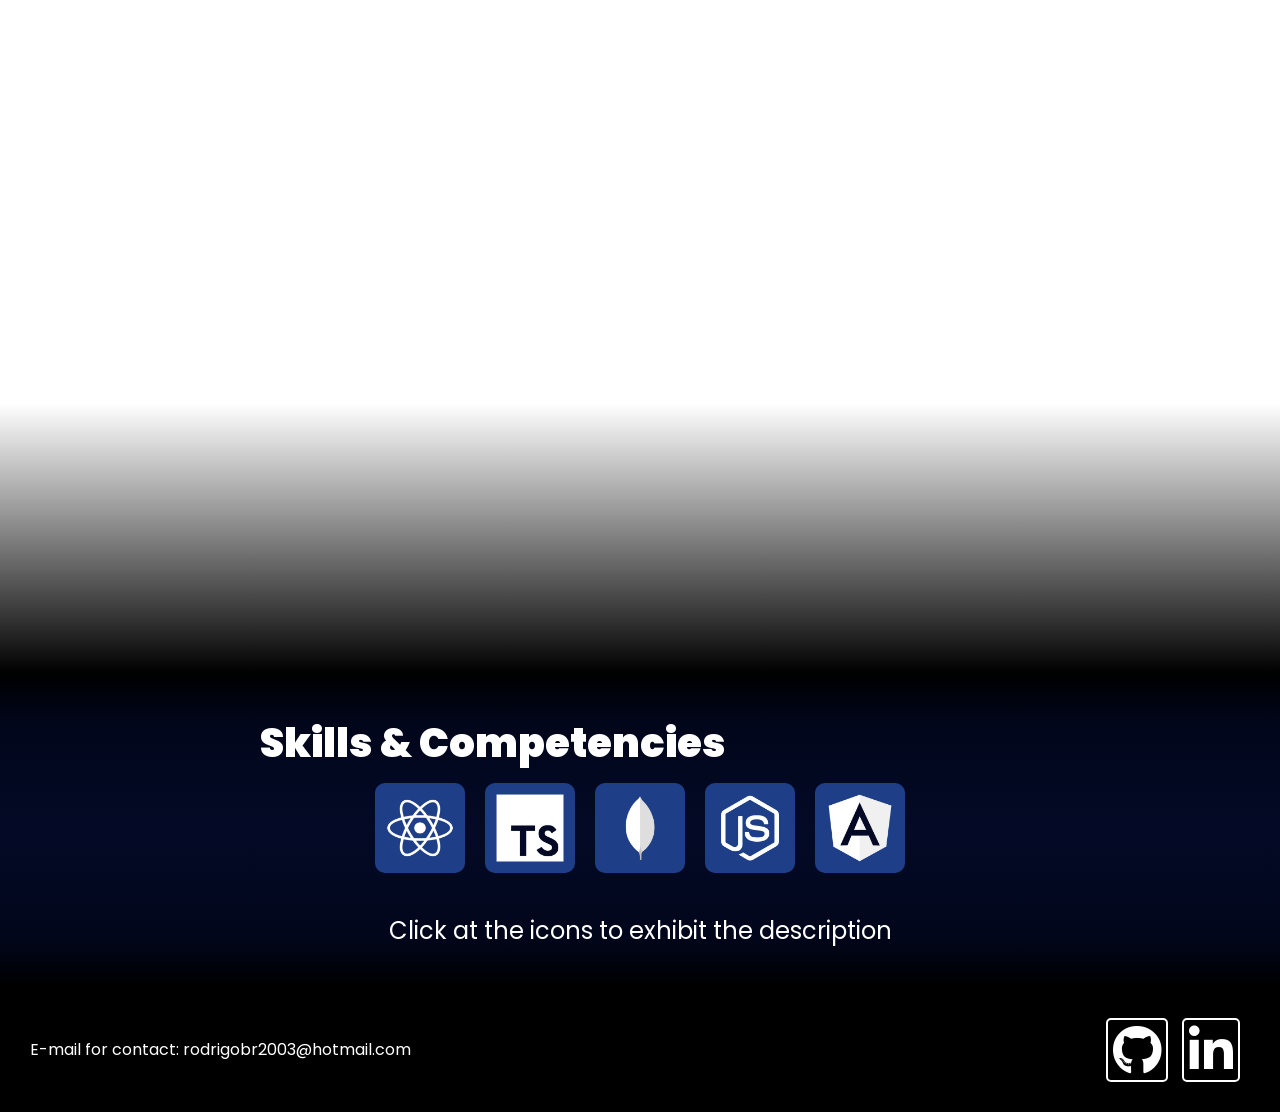
==== commit e8d34cf1: ":lipstick: feat: Ajusta sessions" ====
--- a/index.html
+++ b/index.html
@@ -62,7 +62,7 @@
 
         <section class="module content txtColor">
           <div class="container">
-            <h2>Meus Projetos</h2>
+            <h2>My Projects</h2>
 
             <div class="projetos">
               <div class="projeto">
@@ -261,7 +261,9 @@
 
               <div id="angular" class="linguagem bg angular"></div>
             </div>
-            <p class="instrucao">Clique nos ícones para exibir a descrição</p>
+            <p class="instrucao">
+              Click at the icons to exhibit the description
+            </p>
             <div class="divTextoHabilidade">
               <h2 class="nomeLinguagem"></h2>
 
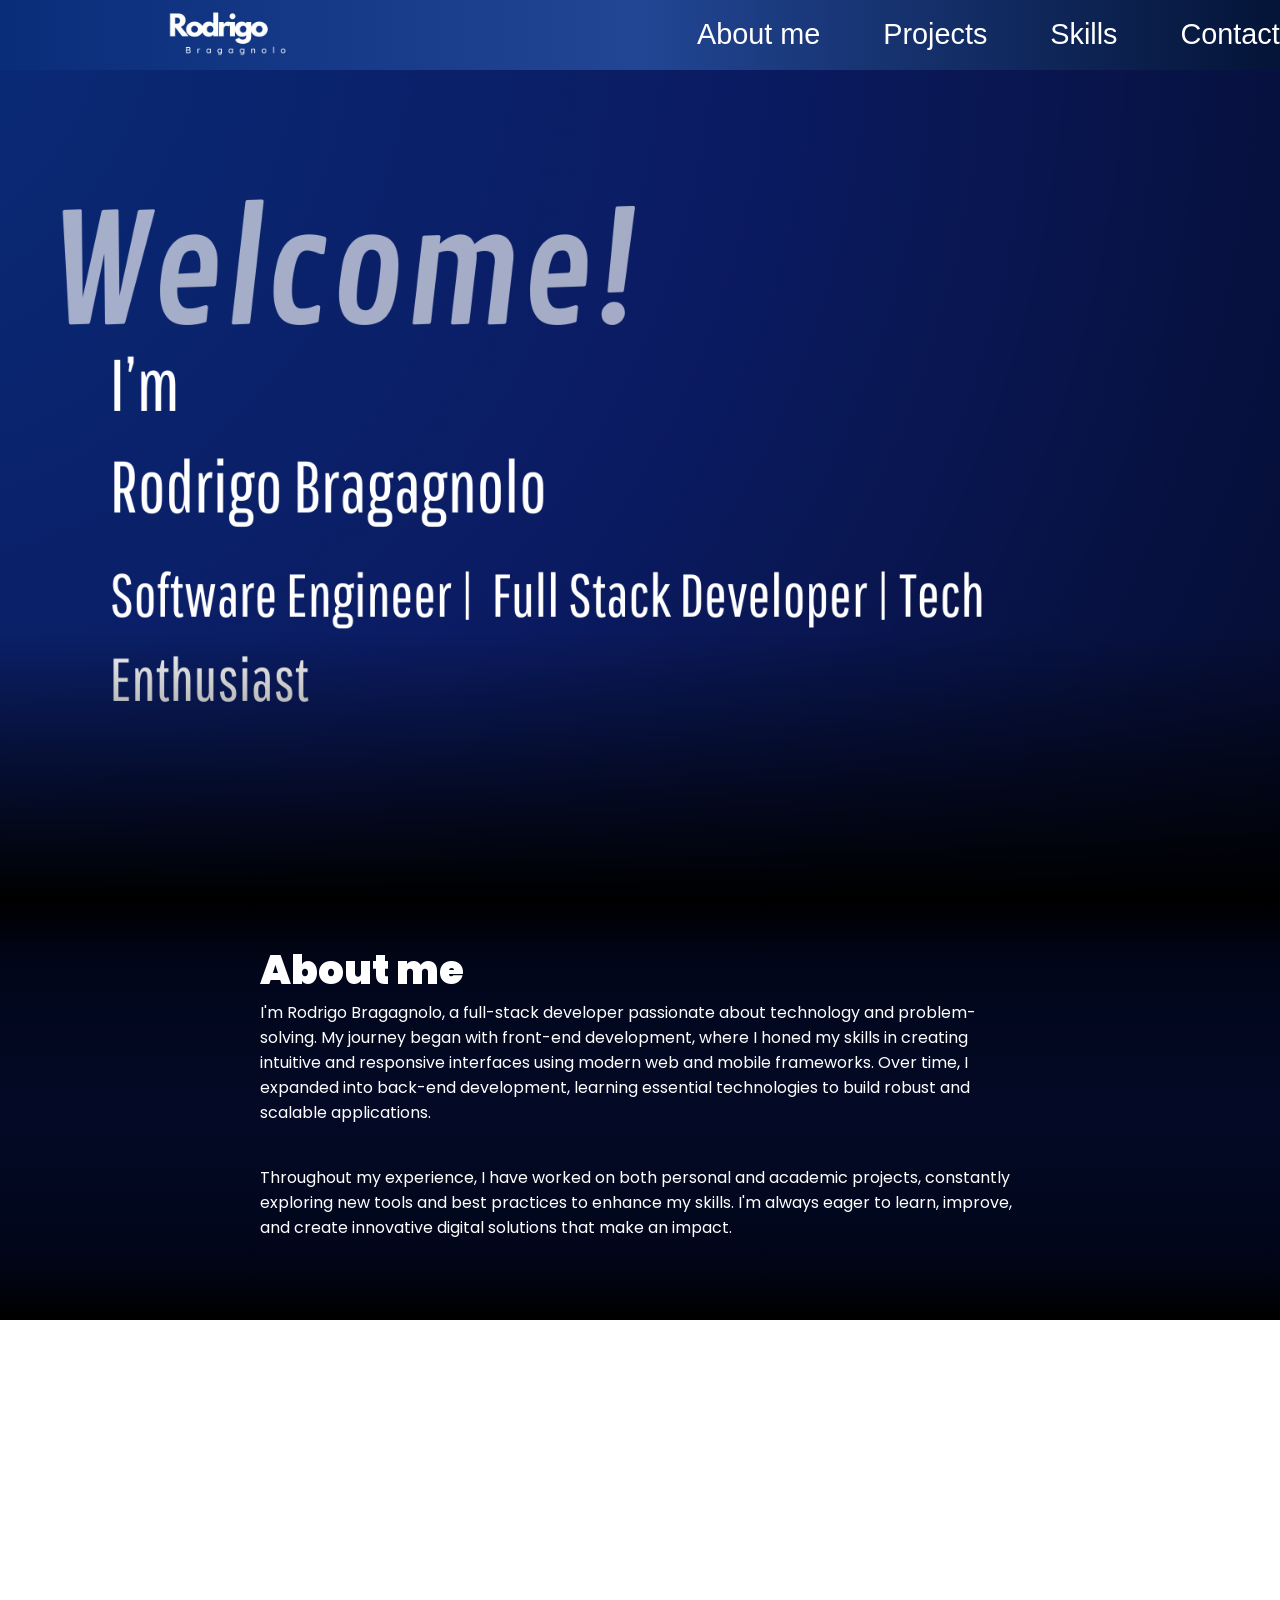
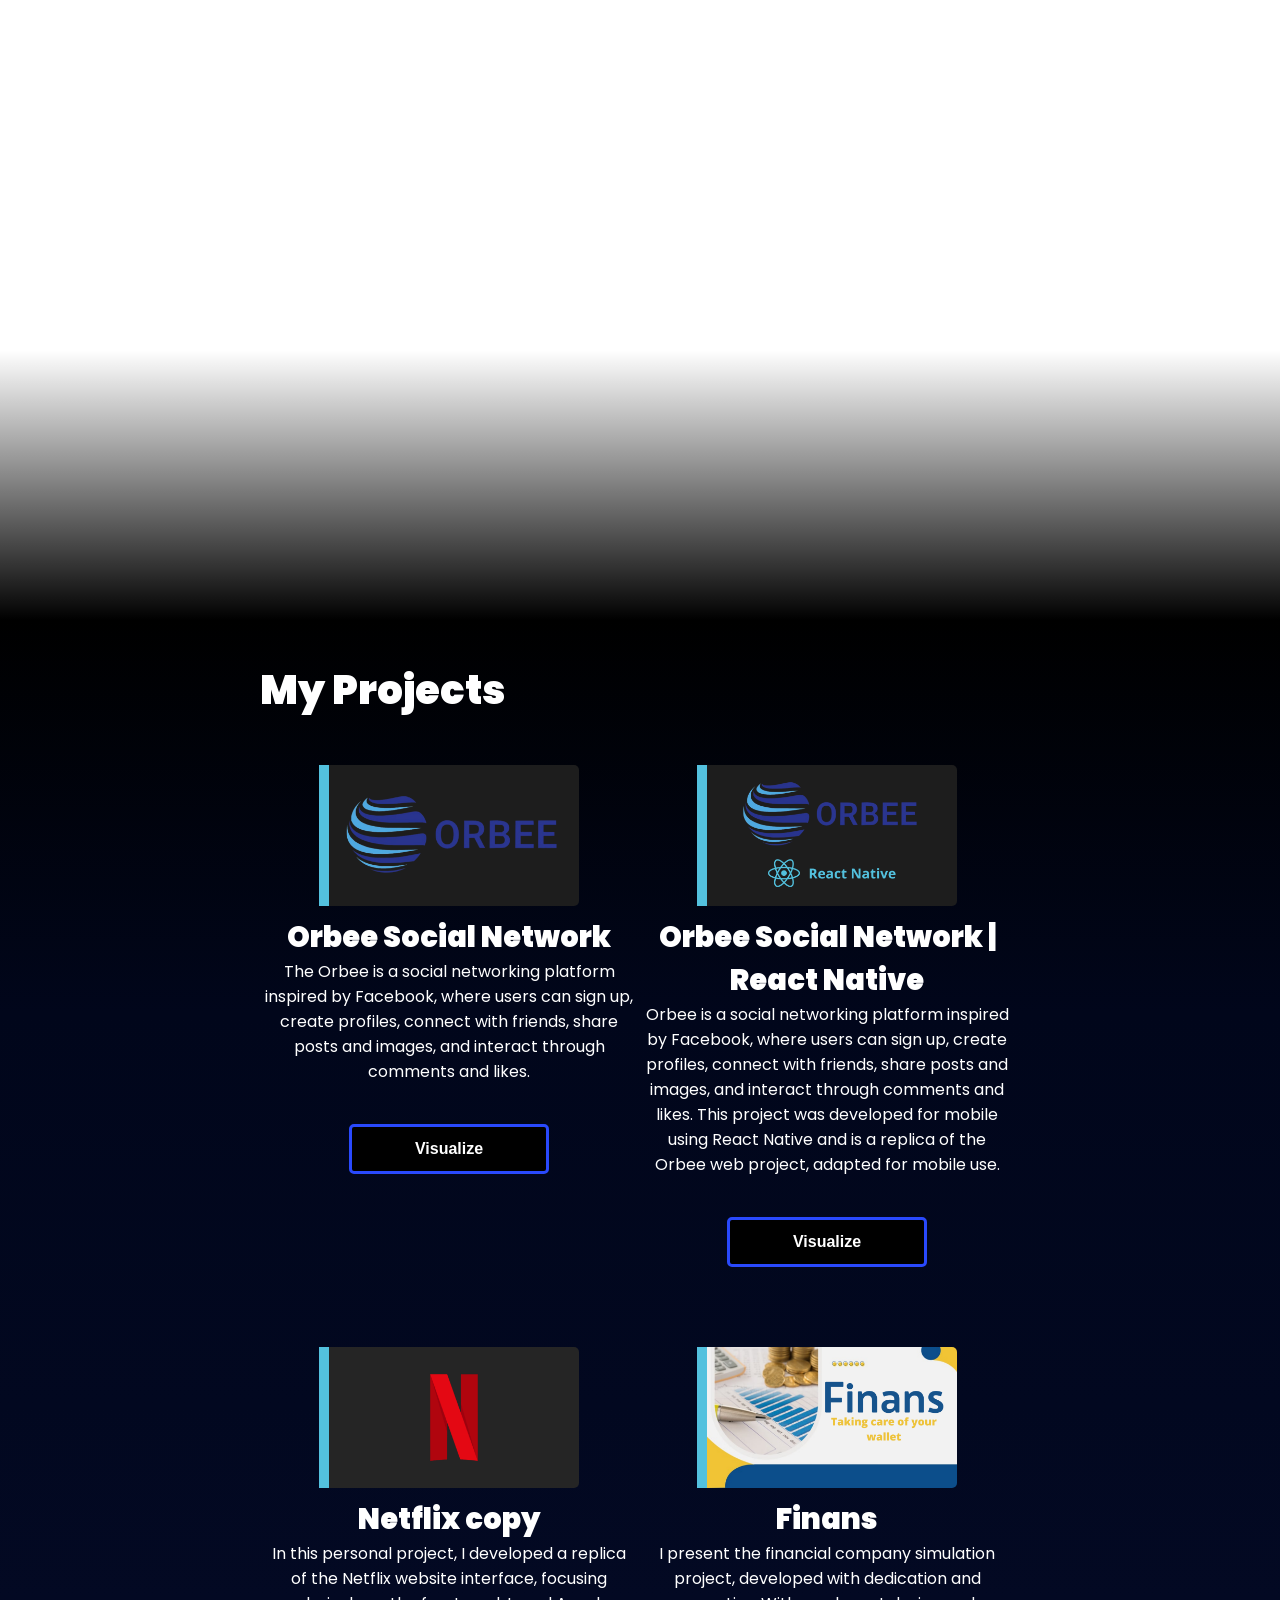
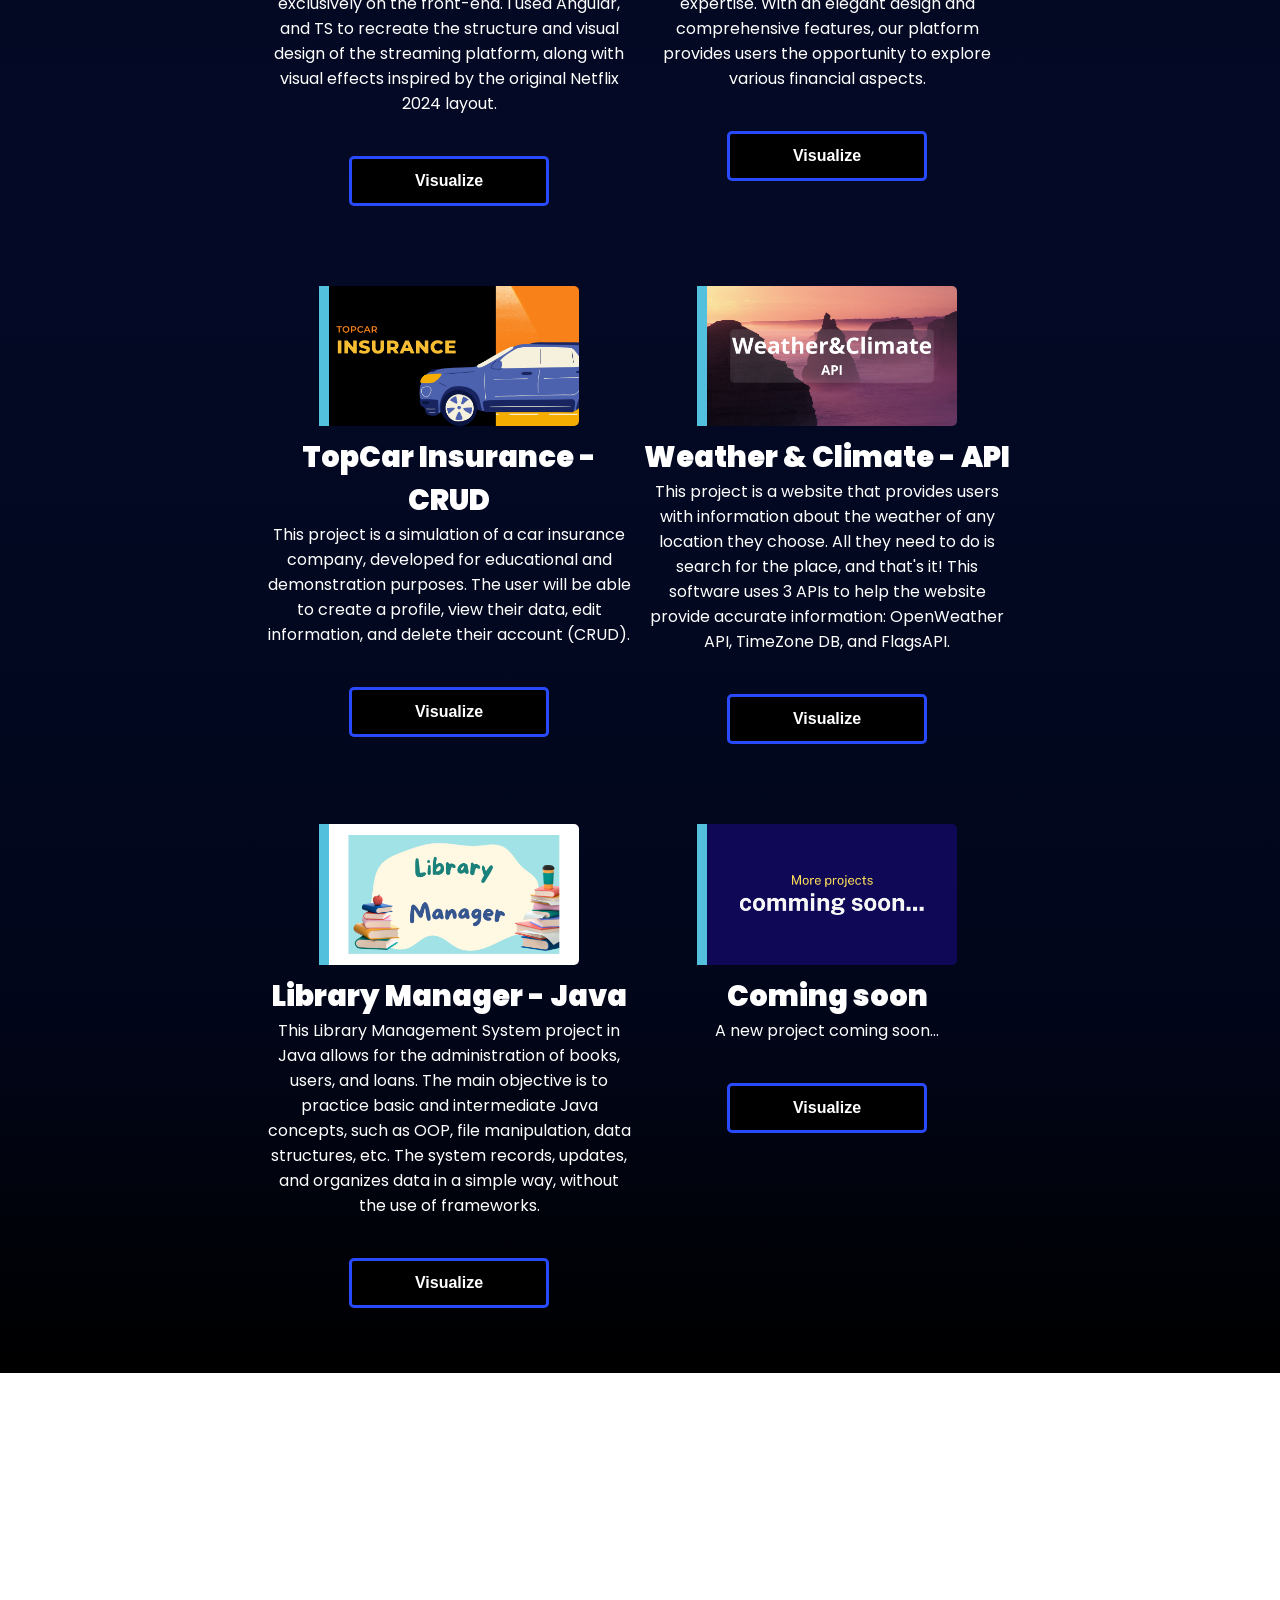
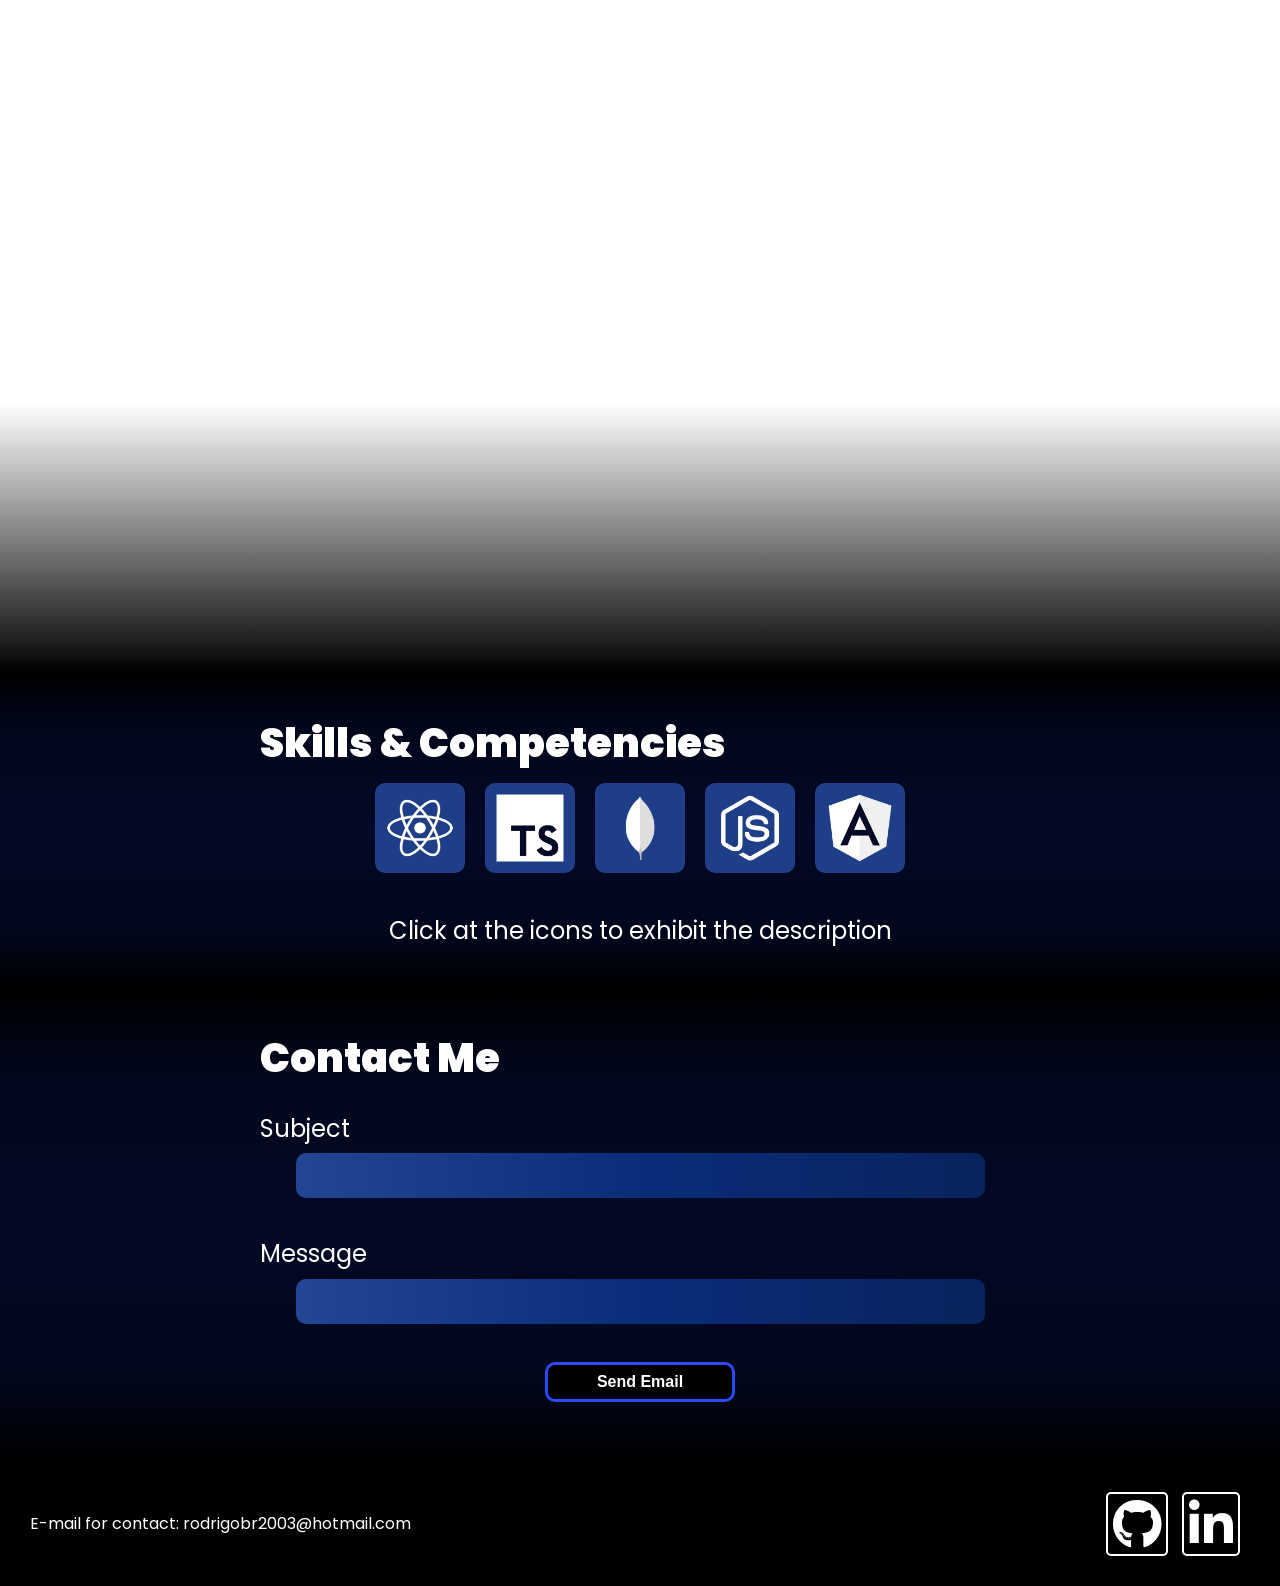
==== commit 76141cbd: ":wrench: feat: Adiciona enviar email" ====
--- a/index.html
+++ b/index.html
@@ -271,6 +271,24 @@
             </div>
           </div>
         </section>
+
+        <section class="module content">
+          <div class="container">
+            <h2>Contact Me</h2>
+
+            <div class="email-inputs">
+              <label for="">Subject</label>
+              <input type="text" class="inputEmail inputSubj" />
+
+              <label for="">Message</label>
+              <input type="text" class="inputEmail inputBody" />
+
+              <button class="submit-btn">
+                <a id="emailLink" href="#">Send Email</a>
+              </button>
+            </div>
+          </div>
+        </section>
       </main>
     </div>
 
--- a/assets/css/index.css
+++ b/assets/css/index.css
@@ -329,3 +329,58 @@
   text-decoration: none;
   color: white;
 }
+
+.email-inputs {
+  display: flex;
+  flex-direction: column;
+  width: 100%;
+  margin-left: auto;
+  margin-right: auto;
+  align-items: center;
+  margin-top: 3%;
+}
+
+label {
+  font-size: 1.5em;
+  color: #fff;
+  align-self: flex-start;
+}
+
+.email-inputs input {
+  width: 90%;
+  margin-top: 1%;
+  margin-bottom: 5%;
+  font-size: 1.5em;
+  border-radius: 10px;
+  border: none;
+  outline: none;
+  padding-left: 5px;
+  height: 45px;
+  background: linear-gradient(to right, #224694, #0a2d7a, #08235e);
+  color: white;
+}
+
+.submit-btn {
+  width: 25%;
+  height: 40px;
+  border-radius: 10px;
+  border: none;
+  border: 3px solid rgb(41, 73, 253);
+  background: #000;
+  font-size: 1em;
+  font-weight: bold;
+  transition: 0.5s ease-in-out;
+  margin-bottom: 20px;
+  outline: none;
+}
+
+.submit-btn:hover {
+  border: 3px solid aqua;
+  color: rgb(0, 209, 209);
+}
+
+.submit-btn a {
+  text-decoration: none;
+  color: white;
+  outline: none;
+}
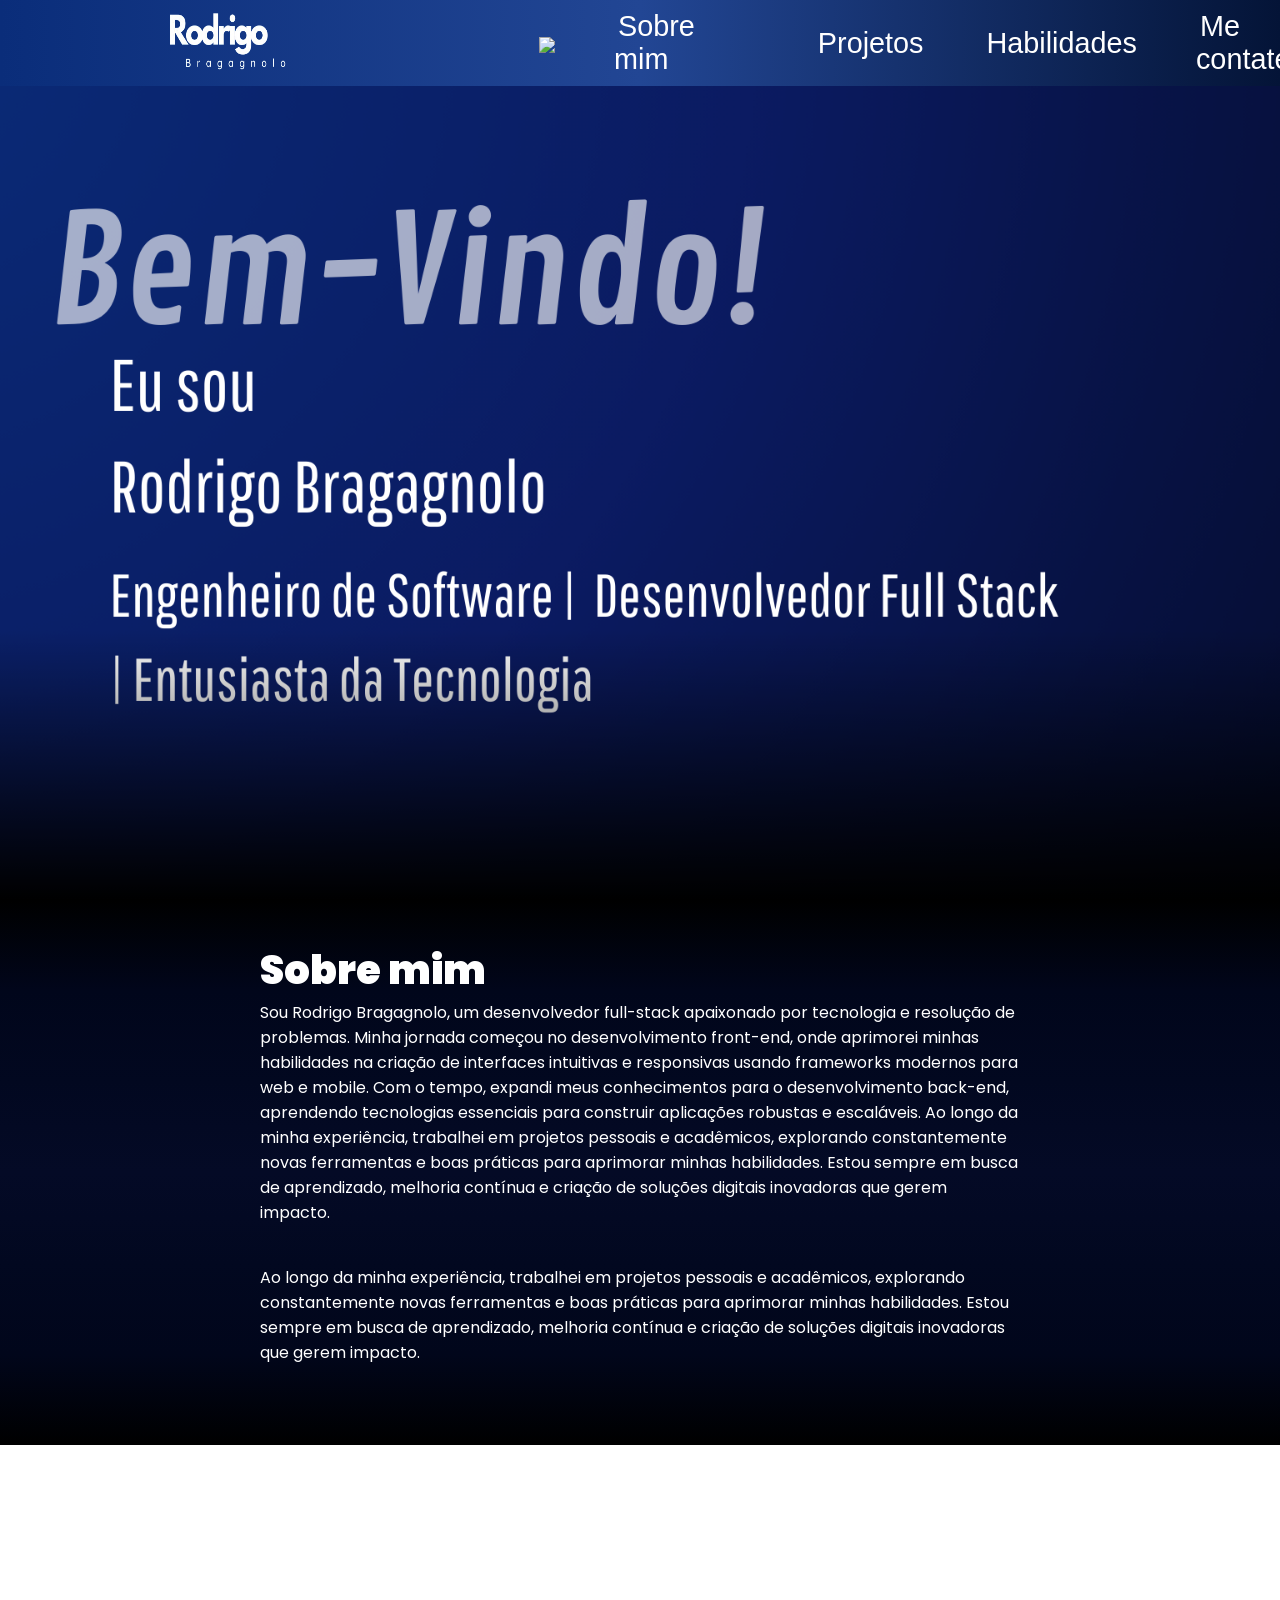
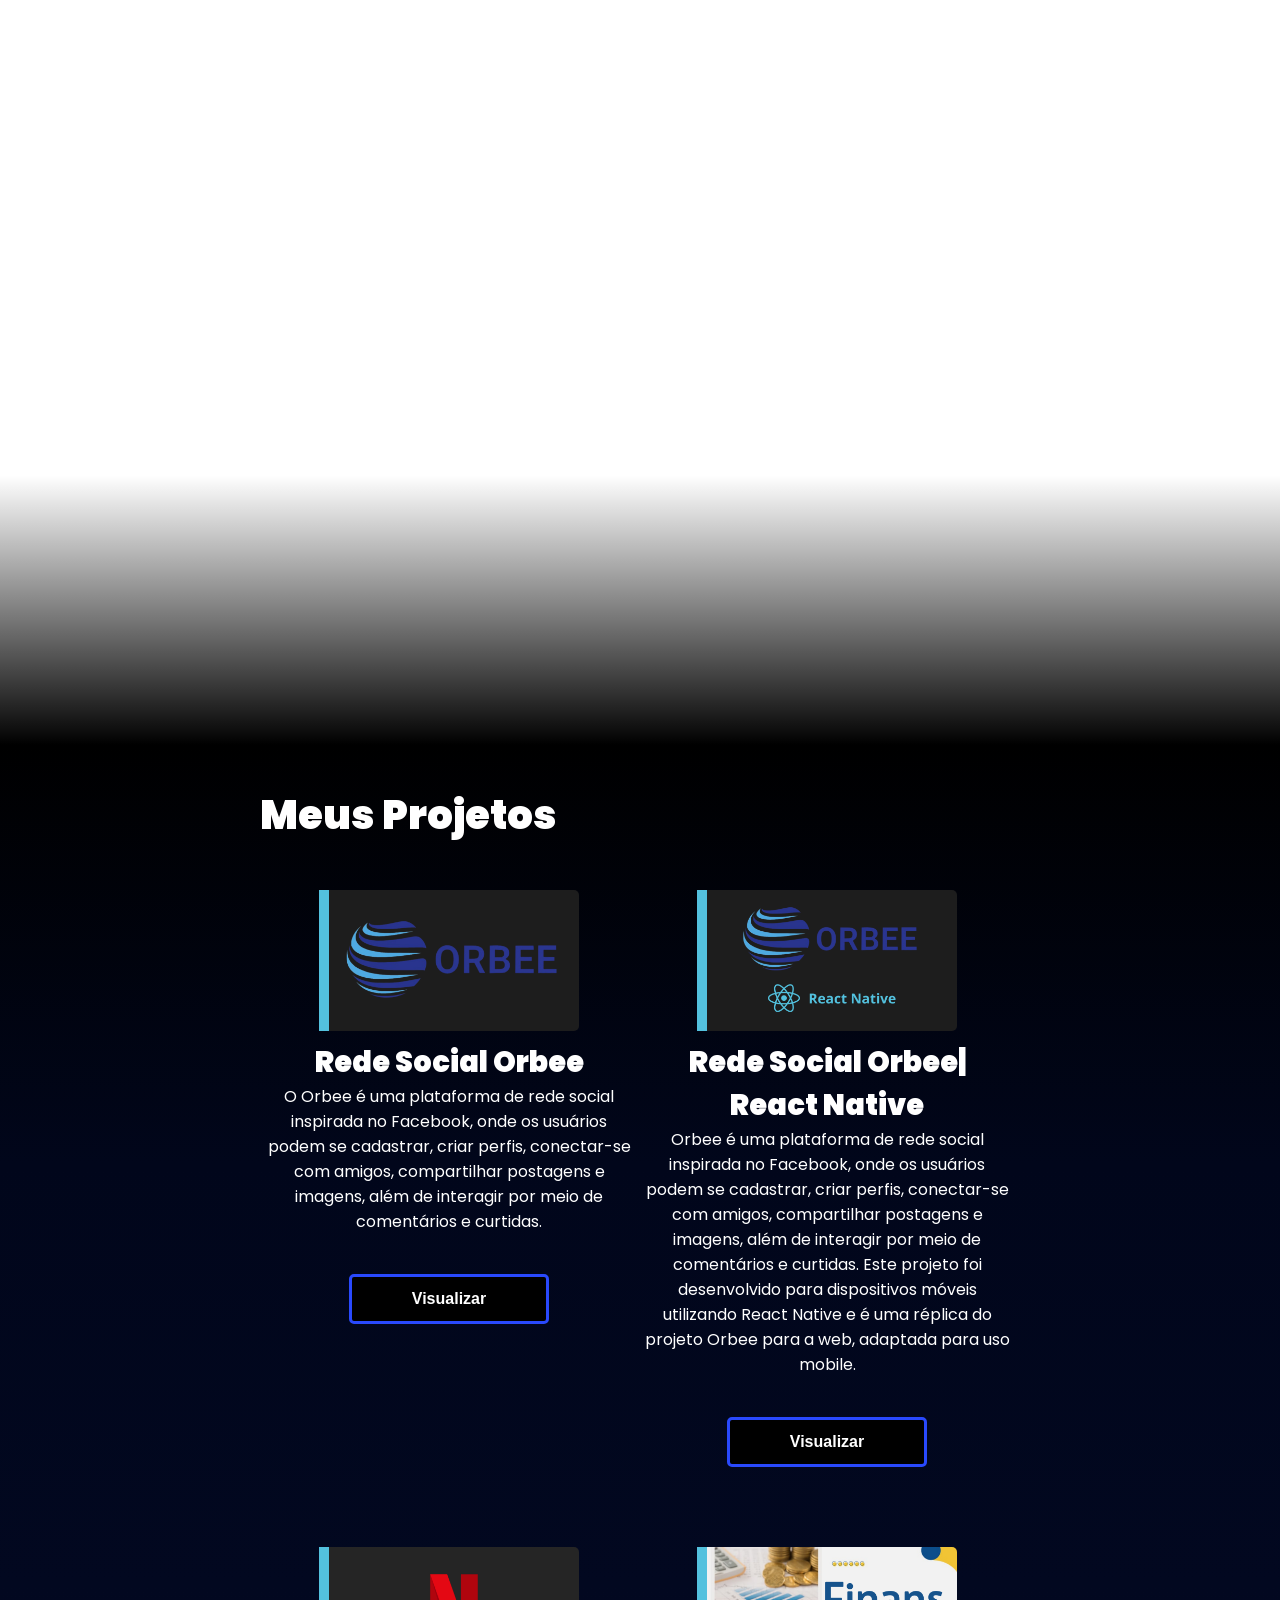
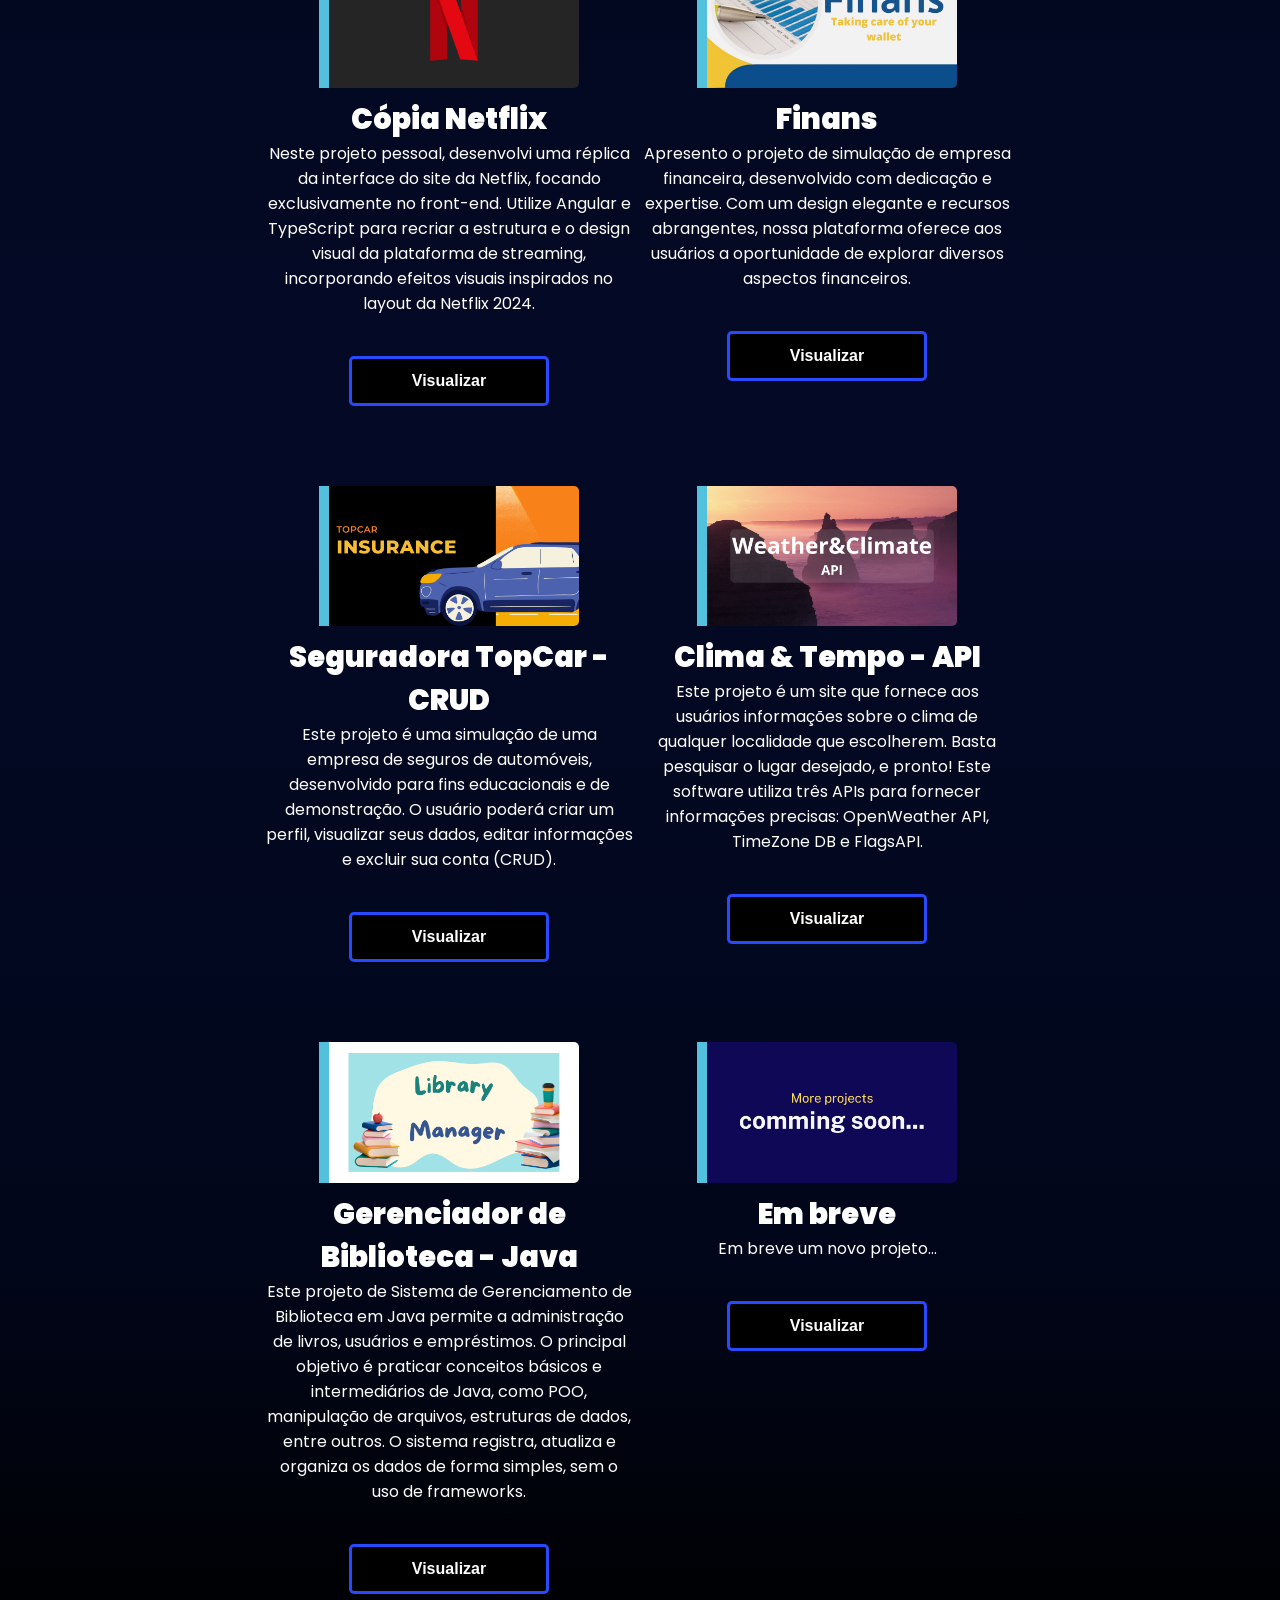
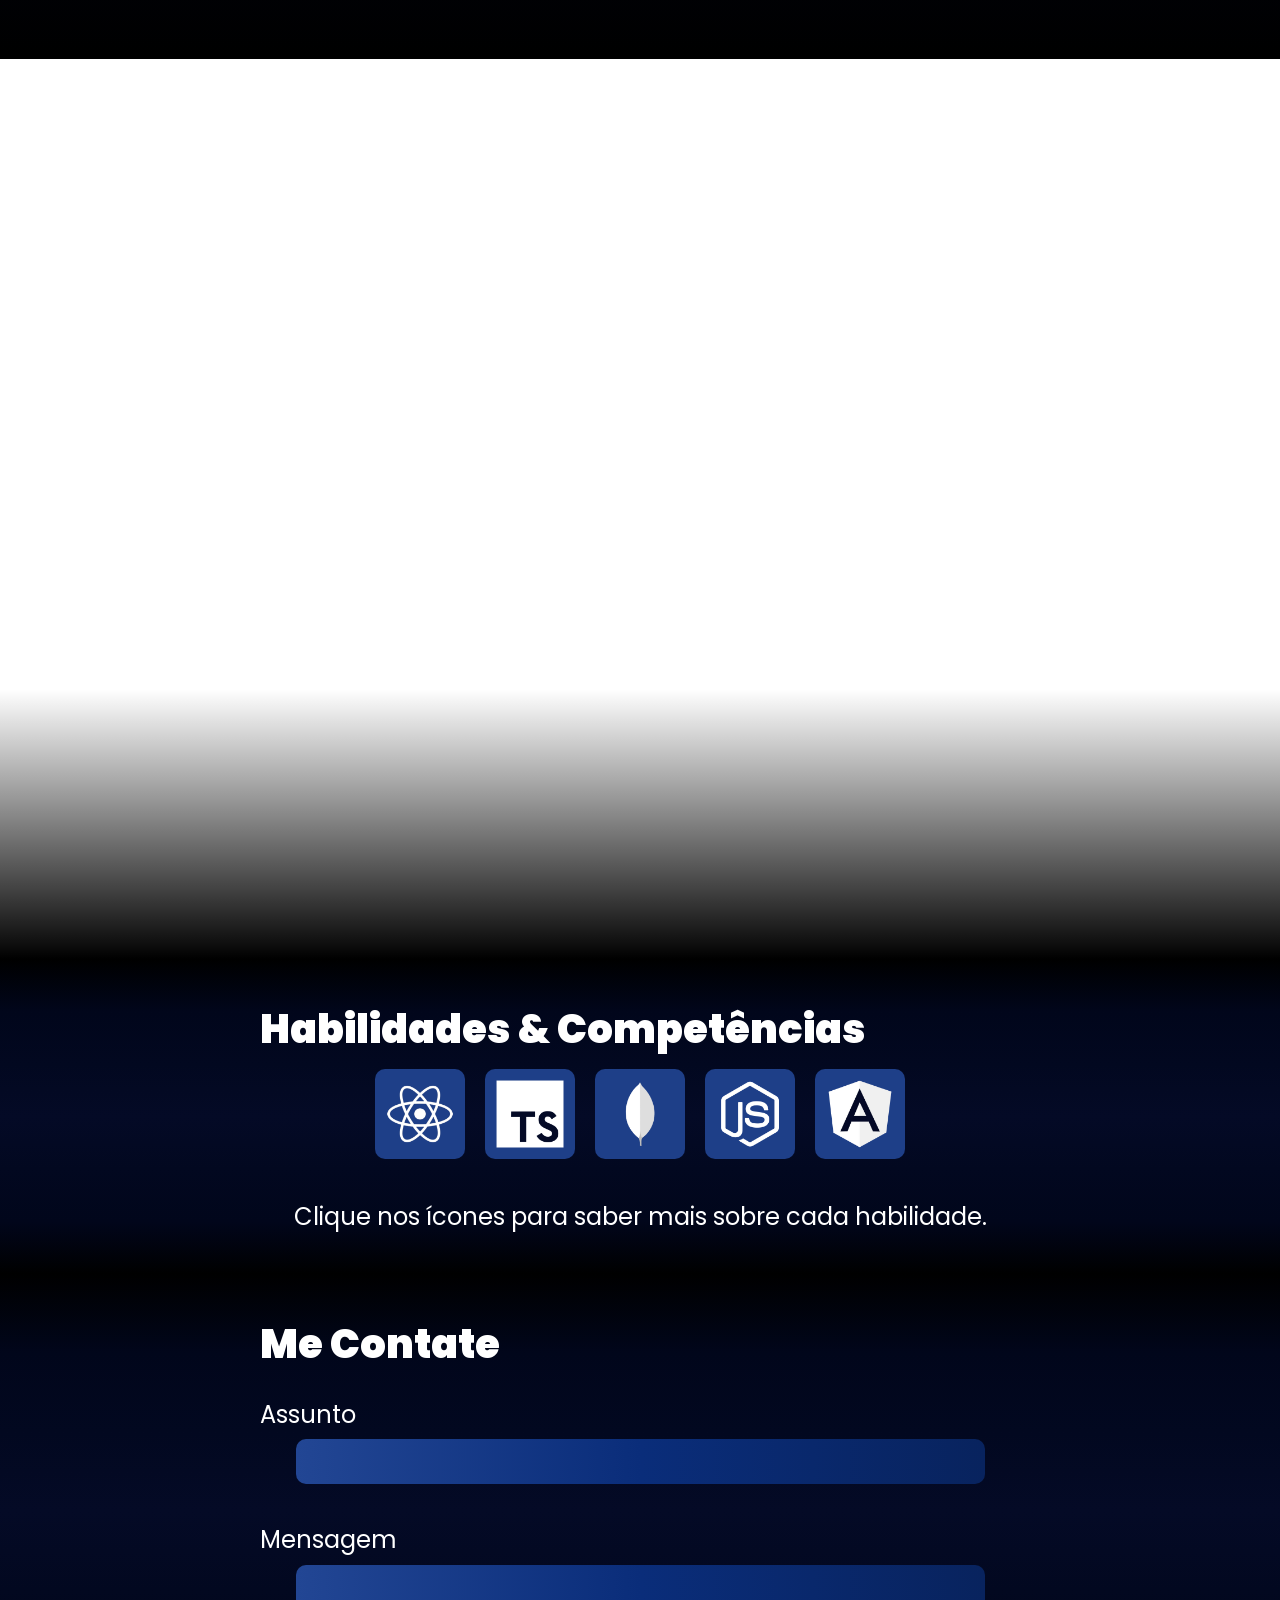
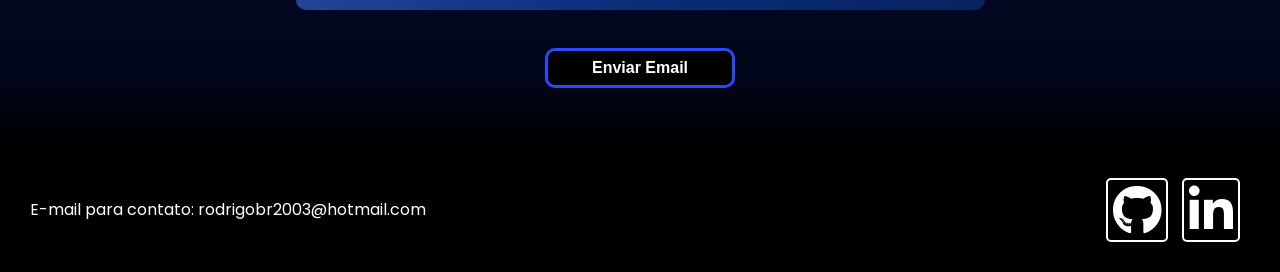
==== commit 5f9319c4: ":wrench: feat: Adiciona 2 opções tradução" ====
--- a/index.html
+++ b/index.html
@@ -1,310 +1,323 @@
-<!DOCTYPE html>
-<html>
-  <head class="head">
-    <title>Portifólio Rodrigo Bragagnolo</title>
-    <meta charset="utf-8" />
-    <meta name="viewport" content="width=device-width" />
-    <link rel="stylesheet" type="text/css" href="assets/css/index.css" />
-    <link rel="icon" type="text/css" href="assets/images/icon.png" />
-    <link href="https://fonts.cdnfonts.com/css/giblant" rel="stylesheet" />
-    <link href="https://fonts.cdnfonts.com/css/ubahn" rel="stylesheet" />
-    <link rel="preconnect" href="https://fonts.googleapis.com" />
-    <link rel="preconnect" href="https://fonts.gstatic.com" crossorigin />
-    <link
-      href="https://fonts.googleapis.com/css2?family=Ubuntu:wght@500&display=swap"
-      rel="stylesheet"
-    />
-    <link
-      rel="stylesheet"
-      href="https://cdnjs.cloudflare.com/ajax/libs/font-awesome/5.15.3/css/all.min.css"
-    />
-  </head>
-
-  <body>
-    <div class="wrapper">
-      <main>
-        <header class="cabecalho">
-          <img class="logo" src="assets/images/logo.png" />
-          <ul class="links">
-            <li><a href="#aboutMe">About me</a></li>
-            <li><a href="#projects">Projects</a></li>
-            <li><a href="#skills">Skills</a></li>
-            <li><a href="#contact">Contact me</a></li>
-          </ul>
-        </header>
-        <section class="module parallax parallax-1" id="aboutMe"></section>
-
-        <section class="module content txtColor">
-          <div class="container">
-            <h2 class="first-h2">About me</h2>
-            <p>
-              I'm Rodrigo Bragagnolo, a full-stack developer passionate about
-              technology and problem-solving. My journey began with front-end
-              development, where I honed my skills in creating intuitive and
-              responsive interfaces using modern web and mobile frameworks. Over
-              time, I expanded into back-end development, learning essential
-              technologies to build robust and scalable applications.
-            </p>
-
-            <p>
-              Throughout my experience, I have worked on both personal and
-              academic projects, constantly exploring new tools and best
-              practices to enhance my skills. I'm always eager to learn,
-              improve, and create innovative digital solutions that make an
-              impact.
-            </p>
-
-            <p></p>
-          </div>
-        </section>
-
-        <section class="module parallax parallax-2" id="projects"></section>
-
-        <section class="module content txtColor">
-          <div class="container">
-            <h2>My Projects</h2>
-
-            <div class="projetos">
-              <div class="projeto">
-                <img class="imgProjeto" src="assets/images/orbee_proj.png" />
-
-                <div class="textosProjeto">
-                  <h2>Orbee Social Network</h2>
-                  <p>
-                    The Orbee is a social networking platform inspired by
-                    Facebook, where users can sign up, create profiles, connect
-                    with friends, share posts and images, and interact through
-                    comments and likes.
-                  </p>
-                  <p>
-                    <a href="https://projeto-rede-social-psi.vercel.app/"
-                      ><button class="visualizarProjeto">Visualize</button></a
-                    >
-                  </p>
-                </div>
-              </div>
-
-              <div class="projeto">
-                <img class="imgProjeto" src="assets/images/orbee_proj_rn.png" />
-
-                <div class="textosProjeto">
-                  <h2>Orbee Social Network | React Native</h2>
-                  <p>
-                    Orbee is a social networking platform inspired by Facebook,
-                    where users can sign up, create profiles, connect with
-                    friends, share posts and images, and interact through
-                    comments and likes. This project was developed for mobile
-                    using React Native and is a replica of the Orbee web
-                    project, adapted for mobile use.
-                  </p>
-                  <p>
-                    <a
-                      href="https://github.com/Rodrigobr2003/rede-social-react-native"
-                      ><button class="visualizarProjeto">Visualize</button></a
-                    >
-                  </p>
-                </div>
-              </div>
-
-              <div class="projeto">
-                <img
-                  class="imgProjeto"
-                  src="assets/images/Projeto_Netflix.png"
-                />
-
-                <div class="textosProjeto">
-                  <h2>Netflix copy</h2>
-                  <p>
-                    In this personal project, I developed a replica of the
-                    Netflix website interface, focusing exclusively on the
-                    front-end. I used Angular, and TS to recreate the structure
-                    and visual design of the streaming platform, along with
-                    visual effects inspired by the original Netflix 2024 layout.
-                  </p>
-                  <p>
-                    <a href="https://projetositefinans.netlify.app/"
-                      ><button disabled class="visualizarProjeto">
-                        Visualize
-                      </button></a
-                    >
-                  </p>
-                </div>
-              </div>
-
-              <div class="projeto">
-                <img class="imgProjeto" src="assets/images/Finans_eng.png" />
-
-                <div class="textosProjeto">
-                  <h2>Finans</h2>
-                  <p>
-                    I present the financial company simulation project,
-                    developed with dedication and expertise. With an elegant
-                    design and comprehensive features, our platform provides
-                    users the opportunity to explore various financial aspects.
-                  </p>
-                  <p>
-                    <a href="https://projetositefinans.netlify.app/"
-                      ><button class="visualizarProjeto">Visualize</button></a
-                    >
-                  </p>
-                </div>
-              </div>
-
-              <div class="projeto">
-                <img
-                  class="imgProjeto"
-                  src="assets/images/SeguradoraTopCar_eng.png"
-                />
-
-                <div class="textosProjeto">
-                  <h2>TopCar Insurance - CRUD</h2>
-                  <p>
-                    This project is a simulation of a car insurance company,
-                    developed for educational and demonstration purposes. The
-                    user will be able to create a profile, view their data, edit
-                    information, and delete their account (CRUD).
-                  </p>
-
-                  <p>
-                    <a
-                      href="https://vercel.live/link/crud-seguradora-top-car.vercel.app?via=deployment-domains-list&p=1"
-                      ><button class="visualizarProjeto">Visualize</button></a
-                    >
-                  </p>
-                </div>
-              </div>
-
-              <div class="projeto">
-                <img
-                  class="imgProjeto"
-                  src="assets/images/Clima_tempo_eng.png"
-                />
-
-                <div class="textosProjeto">
-                  <h2>Weather & Climate - API</h2>
-
-                  <p>
-                    This project is a website that provides users with
-                    information about the weather of any location they choose.
-                    All they need to do is search for the place, and that's it!
-                    This software uses 3 APIs to help the website provide
-                    accurate information: OpenWeather API, TimeZone DB, and
-                    FlagsAPI.
-                  </p>
-
-                  <p>
-                    <a href="https://api-clima-tempo.vercel.app/"
-                      ><button class="visualizarProjeto">Visualize</button></a
-                    >
-                  </p>
-                </div>
-              </div>
-
-              <div class="projeto">
-                <img
-                  class="imgProjeto"
-                  src="assets/images/ger_biblio_eng.png"
-                />
-
-                <div class="textosProjeto">
-                  <h2>Library Manager - Java</h2>
-
-                  <p>
-                    This Library Management System project in Java allows for
-                    the administration of books, users, and loans. The main
-                    objective is to practice basic and intermediate Java
-                    concepts, such as OOP, file manipulation, data structures,
-                    etc. The system records, updates, and organizes data in a
-                    simple way, without the use of frameworks.
-                  </p>
-
-                  <a
-                    href="https://www.linkedin.com/feed/update/urn:li:activity:7239007772594319360/"
-                    ><button class="visualizarProjeto">Visualize</button></a
-                  >
-                </div>
-              </div>
-              <div class="projeto">
-                <img class="imgProjeto" src="assets/images/EmBreve_eng.png" />
-
-                <div class="textosProjeto">
-                  <h2>Coming soon</h2>
-
-                  <p>A new project coming soon...</p>
-
-                  <a
-                    href="https://www.linkedin.com/feed/update/urn:li:activity:7239007772594319360/"
-                    ><button class="visualizarProjeto" disabled>
-                      Visualize
-                    </button></a
-                  >
-                </div>
-              </div>
-            </div>
-          </div>
-        </section>
-
-        <section class="module parallax parallax-3" id="skills"></section>
-
-        <section class="module content">
-          <div class="container">
-            <h2>Skills & Competencies</h2>
-
-            <div class="habilidades">
-              <div id="react-native" class="linguagem bg react-native"></div>
-
-              <div id="typescript" class="linguagem bg typescript"></div>
-
-              <div id="mongodb" class="linguagem bg mongodb"></div>
-
-              <div id="nodeJs" class="linguagem bg nodeJs"></div>
-
-              <div id="angular" class="linguagem bg angular"></div>
-            </div>
-            <p class="instrucao">
-              Click at the icons to exhibit the description
-            </p>
-            <div class="divTextoHabilidade">
-              <h2 class="nomeLinguagem"></h2>
-
-              <p class="descricaoLinguagem"></p>
-            </div>
-          </div>
-        </section>
-
-        <section class="module content">
-          <div class="container">
-            <h2>Contact Me</h2>
-
-            <div class="email-inputs">
-              <label for="">Subject</label>
-              <input type="text" class="inputEmail inputSubj" />
-
-              <label for="">Message</label>
-              <input type="text" class="inputEmail inputBody" />
-
-              <button class="submit-btn">
-                <a id="emailLink" href="#">Send Email</a>
-              </button>
-            </div>
-          </div>
-        </section>
-      </main>
-    </div>
-
-    <footer>
-      <div class="contato">
-        <p>E-mail for contact: rodrigobr2003@hotmail.com</p>
-      </div>
-      <div class="redes">
-        <a href="https://github.com/Rodrigobr2003"
-          ><i id="GitHub" class="fab fa-github icone"></i
-        ></a>
-        <a href="https://www.linkedin.com/feed/"
-          ><i id="LinkedIn" class="fab fa-linkedin-in icone"></i
-        ></a>
-      </div>
-    </footer>
-    <script type="module" src="assets/script/script.js"></script>
-  </body>
-</html>
+<!DOCTYPE html>
+<html>
+  <head class="head">
+    <title>Portifólio Rodrigo Bragagnolo</title>
+    <meta charset="utf-8" />
+    <meta name="viewport" content="width=device-width" />
+    <link rel="stylesheet" type="text/css" href="assets/css/index.css" />
+    <link rel="icon" type="text/css" href="assets/images/icon.png" />
+    <link href="https://fonts.cdnfonts.com/css/giblant" rel="stylesheet" />
+    <link href="https://fonts.cdnfonts.com/css/ubahn" rel="stylesheet" />
+    <link rel="preconnect" href="https://fonts.googleapis.com" />
+    <link rel="preconnect" href="https://fonts.gstatic.com" crossorigin />
+    <link
+      href="https://fonts.googleapis.com/css2?family=Ubuntu:wght@500&display=swap"
+      rel="stylesheet"
+    />
+    <link
+      rel="stylesheet"
+      href="https://cdnjs.cloudflare.com/ajax/libs/font-awesome/5.15.3/css/all.min.css"
+    />
+  </head>
+
+  <body>
+    <div class="wrapper">
+      <main>
+        <header class="cabecalho">
+          <img class="logo" src="assets/images/logo.png" />
+          <ul class="links">
+            <li>
+              <a id="pt" class="lingua" href="indexEng.html"
+                ><img src="https://flagsapi.com/GB/shiny/24.png"
+              /></a>
+            </li>
+            <li><a href="#aboutMe">Sobre mim</a></li>
+            <li><a href="#projects">Projetos</a></li>
+            <li><a href="#skills">Habilidades</a></li>
+            <li><a href="#contact">Me contate</a></li>
+          </ul>
+        </header>
+        <section class="module parallax parallax-1" id="aboutMe"></section>
+
+        <section class="module content txtColor">
+          <div class="container">
+            <h2 class="first-h2">Sobre mim</h2>
+            <p>
+              Sou Rodrigo Bragagnolo, um desenvolvedor full-stack apaixonado por
+              tecnologia e resolução de problemas. Minha jornada começou no
+              desenvolvimento front-end, onde aprimorei minhas habilidades na
+              criação de interfaces intuitivas e responsivas usando frameworks
+              modernos para web e mobile. Com o tempo, expandi meus
+              conhecimentos para o desenvolvimento back-end, aprendendo
+              tecnologias essenciais para construir aplicações robustas e
+              escaláveis. Ao longo da minha experiência, trabalhei em projetos
+              pessoais e acadêmicos, explorando constantemente novas ferramentas
+              e boas práticas para aprimorar minhas habilidades. Estou sempre em
+              busca de aprendizado, melhoria contínua e criação de soluções
+              digitais inovadoras que gerem impacto.
+            </p>
+
+            <p>
+              Ao longo da minha experiência, trabalhei em projetos pessoais e
+              acadêmicos, explorando constantemente novas ferramentas e boas
+              práticas para aprimorar minhas habilidades. Estou sempre em busca
+              de aprendizado, melhoria contínua e criação de soluções digitais
+              inovadoras que gerem impacto.
+            </p>
+
+            <p></p>
+          </div>
+        </section>
+
+        <section class="module parallax parallax-2" id="projects"></section>
+
+        <section class="module content txtColor">
+          <div class="container">
+            <h2>Meus Projetos</h2>
+
+            <div class="projetos">
+              <div class="projeto">
+                <img class="imgProjeto" src="assets/images/orbee_proj.png" />
+
+                <div class="textosProjeto">
+                  <h2>Rede Social Orbee</h2>
+                  <p>
+                    O Orbee é uma plataforma de rede social inspirada no
+                    Facebook, onde os usuários podem se cadastrar, criar perfis,
+                    conectar-se com amigos, compartilhar postagens e imagens,
+                    além de interagir por meio de comentários e curtidas.
+                  </p>
+                  <p>
+                    <a href="https://projeto-rede-social-psi.vercel.app/"
+                      ><button class="visualizarProjeto">Visualizar</button></a
+                    >
+                  </p>
+                </div>
+              </div>
+
+              <div class="projeto">
+                <img class="imgProjeto" src="assets/images/orbee_proj_rn.png" />
+
+                <div class="textosProjeto">
+                  <h2>Rede Social Orbee| React Native</h2>
+                  <p>
+                    Orbee é uma plataforma de rede social inspirada no Facebook,
+                    onde os usuários podem se cadastrar, criar perfis,
+                    conectar-se com amigos, compartilhar postagens e imagens,
+                    além de interagir por meio de comentários e curtidas. Este
+                    projeto foi desenvolvido para dispositivos móveis utilizando
+                    React Native e é uma réplica do projeto Orbee para a web,
+                    adaptada para uso mobile.
+                  </p>
+                  <p>
+                    <a
+                      href="https://github.com/Rodrigobr2003/rede-social-react-native"
+                      ><button class="visualizarProjeto">Visualizar</button></a
+                    >
+                  </p>
+                </div>
+              </div>
+
+              <div class="projeto">
+                <img
+                  class="imgProjeto"
+                  src="assets/images/Projeto_Netflix.png"
+                />
+
+                <div class="textosProjeto">
+                  <h2>Cópia Netflix</h2>
+                  <p>
+                    Neste projeto pessoal, desenvolvi uma réplica da interface
+                    do site da Netflix, focando exclusivamente no front-end.
+                    Utilize Angular e TypeScript para recriar a estrutura e o
+                    design visual da plataforma de streaming, incorporando
+                    efeitos visuais inspirados no layout da Netflix 2024.
+                  </p>
+                  <p>
+                    <a href="https://projetositefinans.netlify.app/"
+                      ><button disabled class="visualizarProjeto">
+                        Visualizar
+                      </button></a
+                    >
+                  </p>
+                </div>
+              </div>
+
+              <div class="projeto">
+                <img class="imgProjeto" src="assets/images/Finans_eng.png" />
+
+                <div class="textosProjeto">
+                  <h2>Finans</h2>
+                  <p>
+                    Apresento o projeto de simulação de empresa financeira,
+                    desenvolvido com dedicação e expertise. Com um design
+                    elegante e recursos abrangentes, nossa plataforma oferece
+                    aos usuários a oportunidade de explorar diversos aspectos
+                    financeiros.
+                  </p>
+                  <p>
+                    <a href="https://projetositefinans.netlify.app/"
+                      ><button class="visualizarProjeto">Visualizar</button></a
+                    >
+                  </p>
+                </div>
+              </div>
+
+              <div class="projeto">
+                <img
+                  class="imgProjeto"
+                  src="assets/images/SeguradoraTopCar_eng.png"
+                />
+
+                <div class="textosProjeto">
+                  <h2>Seguradora TopCar - CRUD</h2>
+                  <p>
+                    Este projeto é uma simulação de uma empresa de seguros de
+                    automóveis, desenvolvido para fins educacionais e de
+                    demonstração. O usuário poderá criar um perfil, visualizar
+                    seus dados, editar informações e excluir sua conta (CRUD).
+                  </p>
+
+                  <p>
+                    <a
+                      href="https://vercel.live/link/crud-seguradora-top-car.vercel.app?via=deployment-domains-list&p=1"
+                      ><button class="visualizarProjeto">Visualizar</button></a
+                    >
+                  </p>
+                </div>
+              </div>
+
+              <div class="projeto">
+                <img
+                  class="imgProjeto"
+                  src="assets/images/Clima_tempo_eng.png"
+                />
+
+                <div class="textosProjeto">
+                  <h2>Clima & Tempo - API</h2>
+
+                  <p>
+                    Este projeto é um site que fornece aos usuários informações
+                    sobre o clima de qualquer localidade que escolherem. Basta
+                    pesquisar o lugar desejado, e pronto! Este software utiliza
+                    três APIs para fornecer informações precisas: OpenWeather
+                    API, TimeZone DB e FlagsAPI.
+                  </p>
+
+                  <p>
+                    <a href="https://api-clima-tempo.vercel.app/"
+                      ><button class="visualizarProjeto">Visualizar</button></a
+                    >
+                  </p>
+                </div>
+              </div>
+
+              <div class="projeto">
+                <img
+                  class="imgProjeto"
+                  src="assets/images/ger_biblio_eng.png"
+                />
+
+                <div class="textosProjeto">
+                  <h2>Gerenciador de Biblioteca - Java</h2>
+
+                  <p>
+                    Este projeto de Sistema de Gerenciamento de Biblioteca em
+                    Java permite a administração de livros, usuários e
+                    empréstimos. O principal objetivo é praticar conceitos
+                    básicos e intermediários de Java, como POO, manipulação de
+                    arquivos, estruturas de dados, entre outros. O sistema
+                    registra, atualiza e organiza os dados de forma simples, sem
+                    o uso de frameworks.
+                  </p>
+
+                  <a
+                    href="https://www.linkedin.com/feed/update/urn:li:activity:7239007772594319360/"
+                    ><button class="visualizarProjeto">Visualizar</button></a
+                  >
+                </div>
+              </div>
+              <div class="projeto">
+                <img class="imgProjeto" src="assets/images/EmBreve_eng.png" />
+
+                <div class="textosProjeto">
+                  <h2>Em breve</h2>
+
+                  <p>Em breve um novo projeto...</p>
+
+                  <a
+                    href="https://www.linkedin.com/feed/update/urn:li:activity:7239007772594319360/"
+                    ><button class="visualizarProjeto" disabled>
+                      Visualizar
+                    </button></a
+                  >
+                </div>
+              </div>
+            </div>
+          </div>
+        </section>
+
+        <section class="module parallax parallax-3" id="skills"></section>
+
+        <section class="module content">
+          <div class="container">
+            <h2>Habilidades & Competências</h2>
+
+            <div class="habilidades">
+              <div id="react-native" class="linguagem bg react-native"></div>
+
+              <div id="typescript" class="linguagem bg typescript"></div>
+
+              <div id="mongodb" class="linguagem bg mongodb"></div>
+
+              <div id="nodeJs" class="linguagem bg nodeJs"></div>
+
+              <div id="angular" class="linguagem bg angular"></div>
+            </div>
+            <p class="instrucao">
+              Clique nos ícones para saber mais sobre cada habilidade.
+            </p>
+            <div class="divTextoHabilidade">
+              <h2 class="nomeLinguagem"></h2>
+
+              <p class="descricaoLinguagem"></p>
+            </div>
+          </div>
+        </section>
+
+        <section class="module content" id="contact">
+          <div class="container">
+            <h2>Me Contate</h2>
+
+            <div class="email-inputs">
+              <label for="">Assunto</label>
+              <input type="text" class="inputEmail inputSubj" />
+
+              <label for="">Mensagem</label>
+              <input type="text" class="inputEmail inputBody" />
+
+              <button class="submit-btn">
+                <a id="emailLink" href="#">Enviar Email</a>
+              </button>
+            </div>
+          </div>
+        </section>
+      </main>
+    </div>
+
+    <footer>
+      <div class="contato">
+        <p>E-mail para contato: rodrigobr2003@hotmail.com</p>
+      </div>
+      <div class="redes">
+        <a href="https://github.com/Rodrigobr2003"
+          ><i id="GitHub" class="fab fa-github icone"></i
+        ></a>
+        <a href="https://www.linkedin.com/feed/"
+          ><i id="LinkedIn" class="fab fa-linkedin-in icone"></i
+        ></a>
+      </div>
+    </footer>
+    <script type="module" src="assets/script/script.js"></script>
+  </body>
+</html>
--- a/assets/css/index.css
+++ b/assets/css/index.css
@@ -27,7 +27,7 @@
   padding: 0px;
   margin: 0px;
   position: relative;
-  left: 350px;
+  left: 15%;
   align-items: center;
   margin-right: 10%;
 }
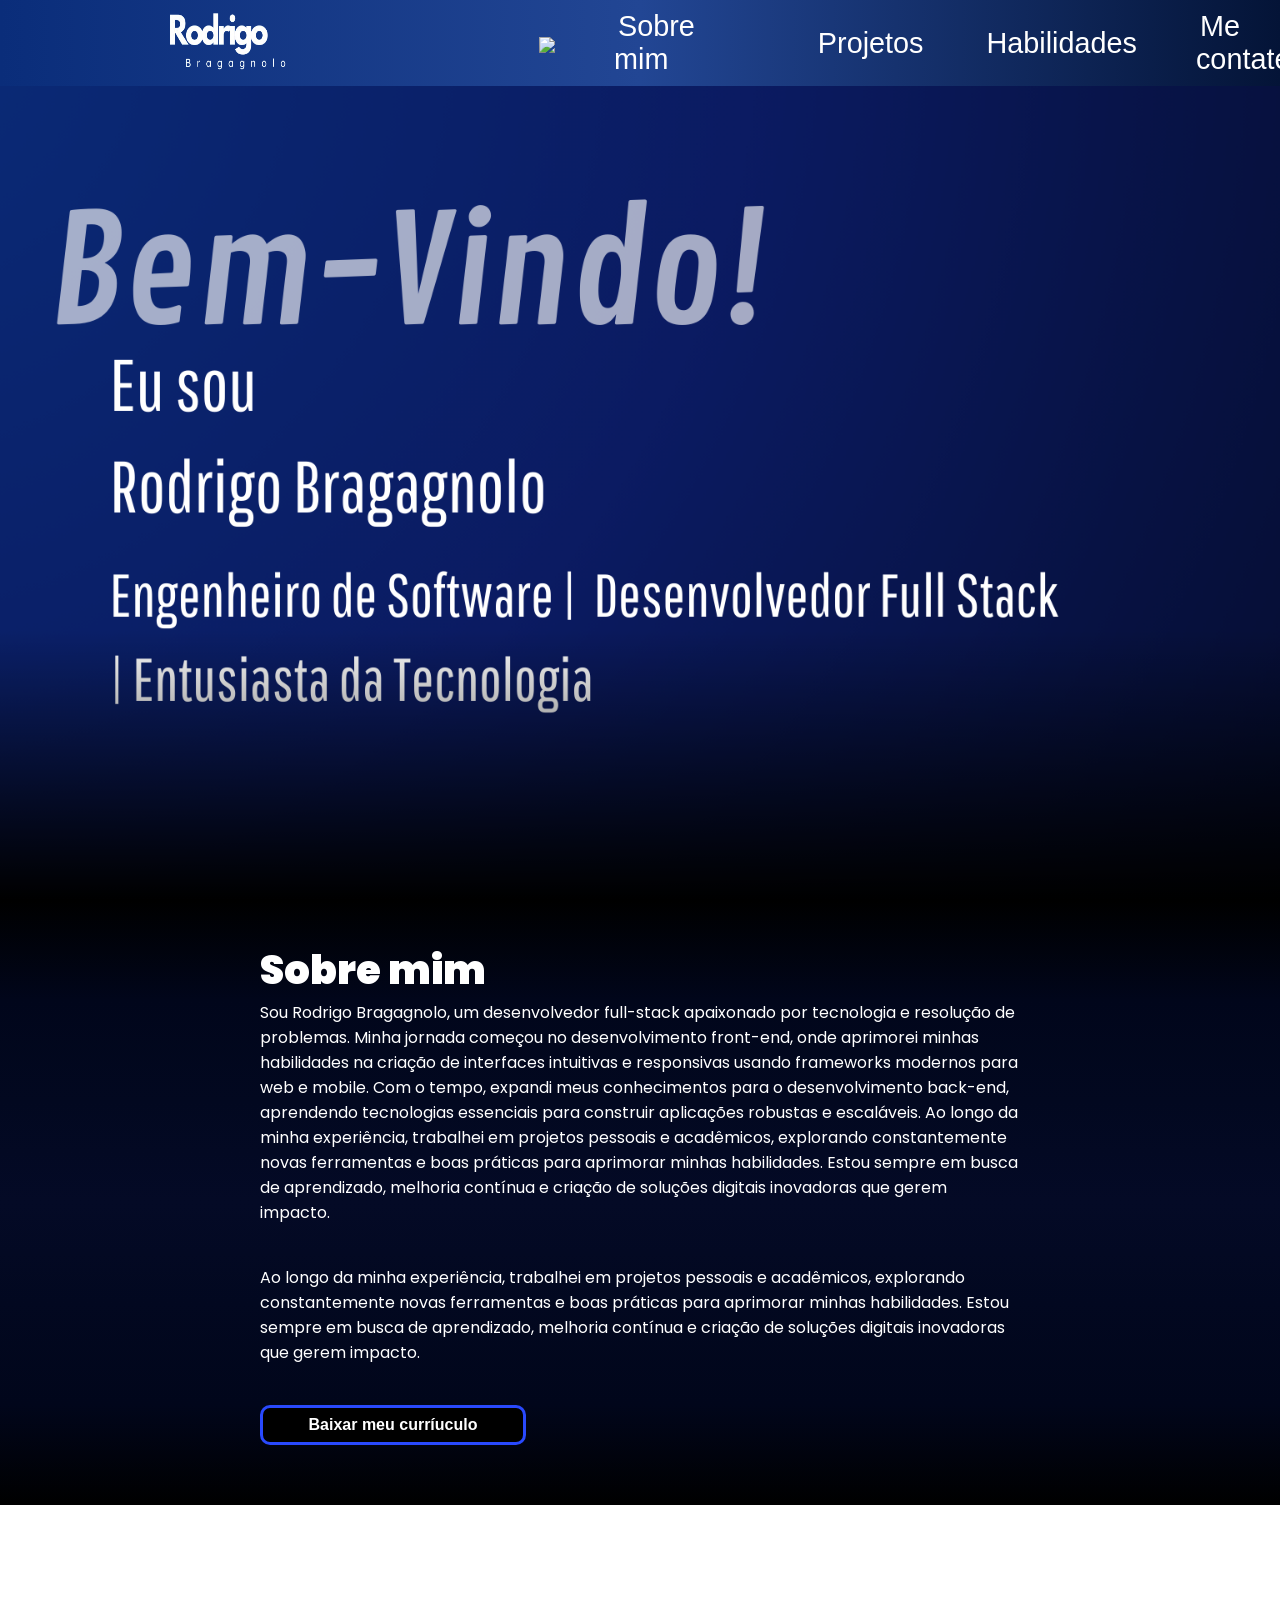
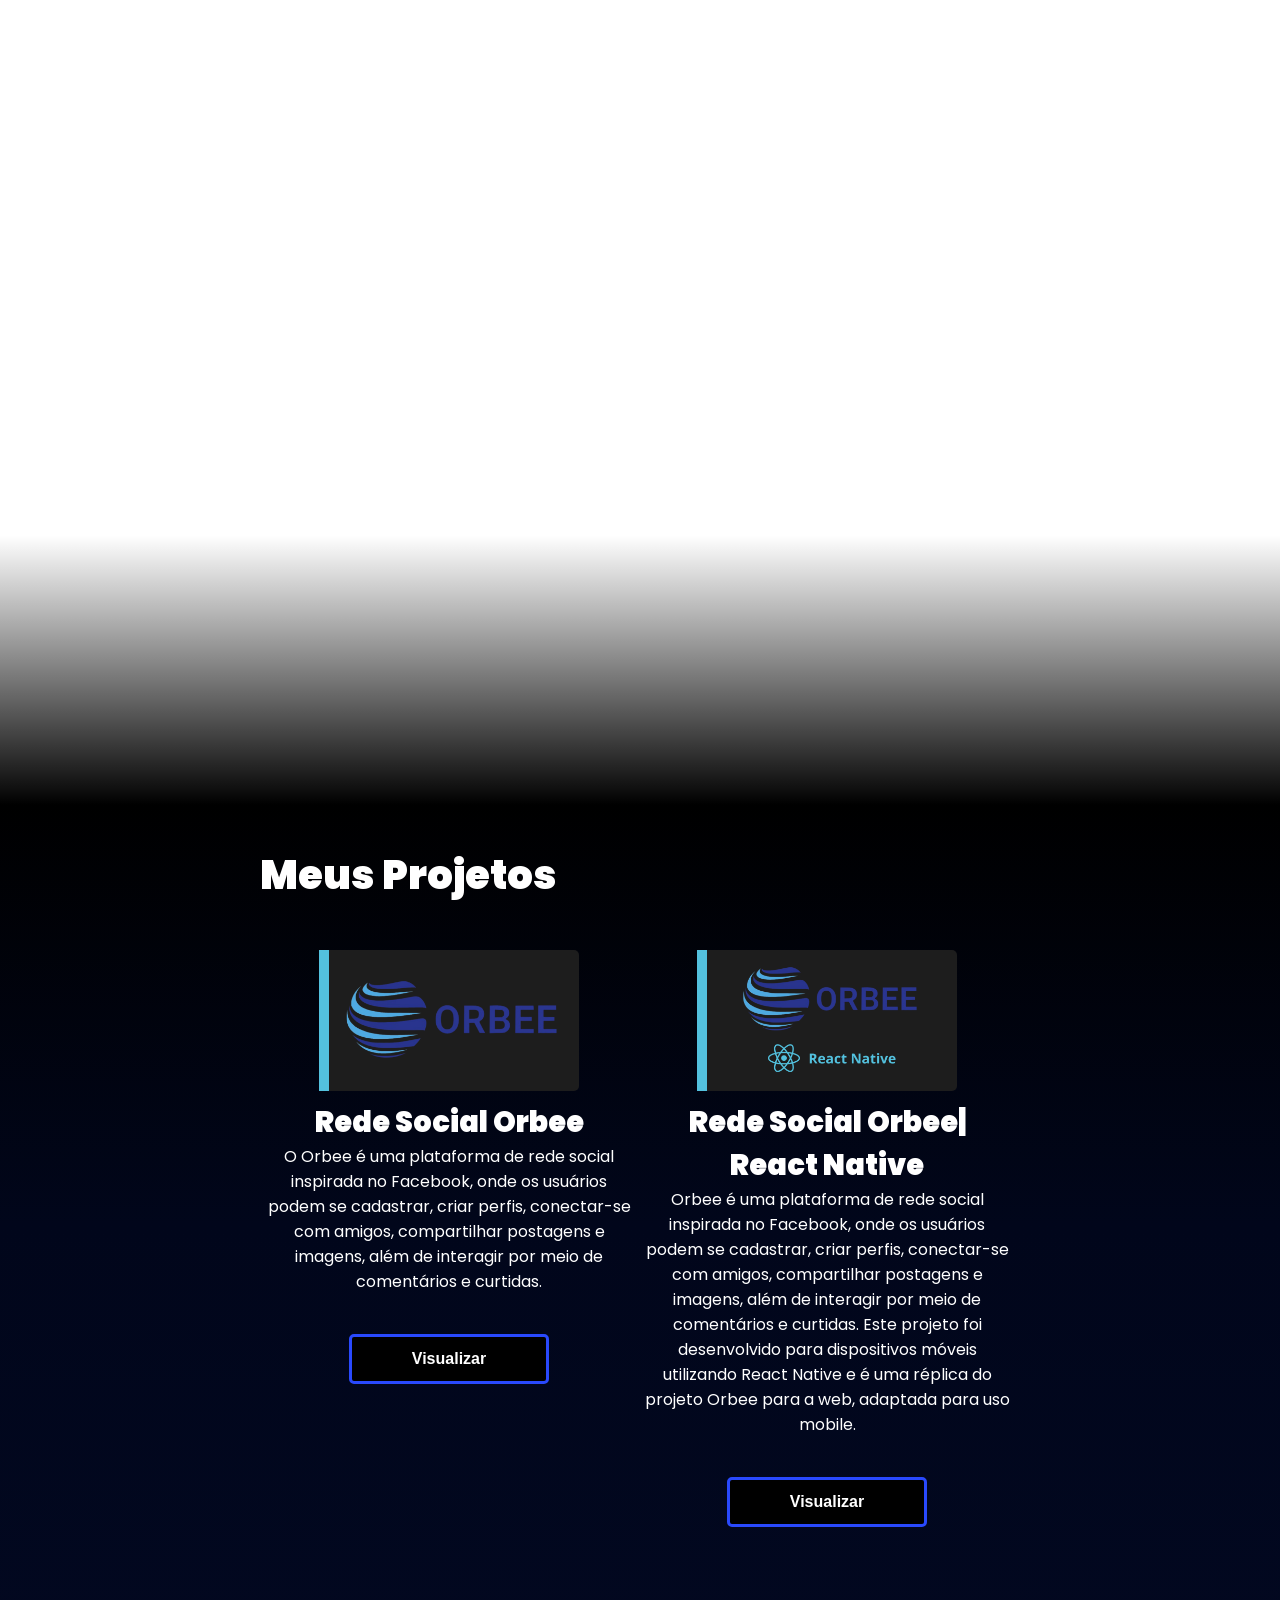
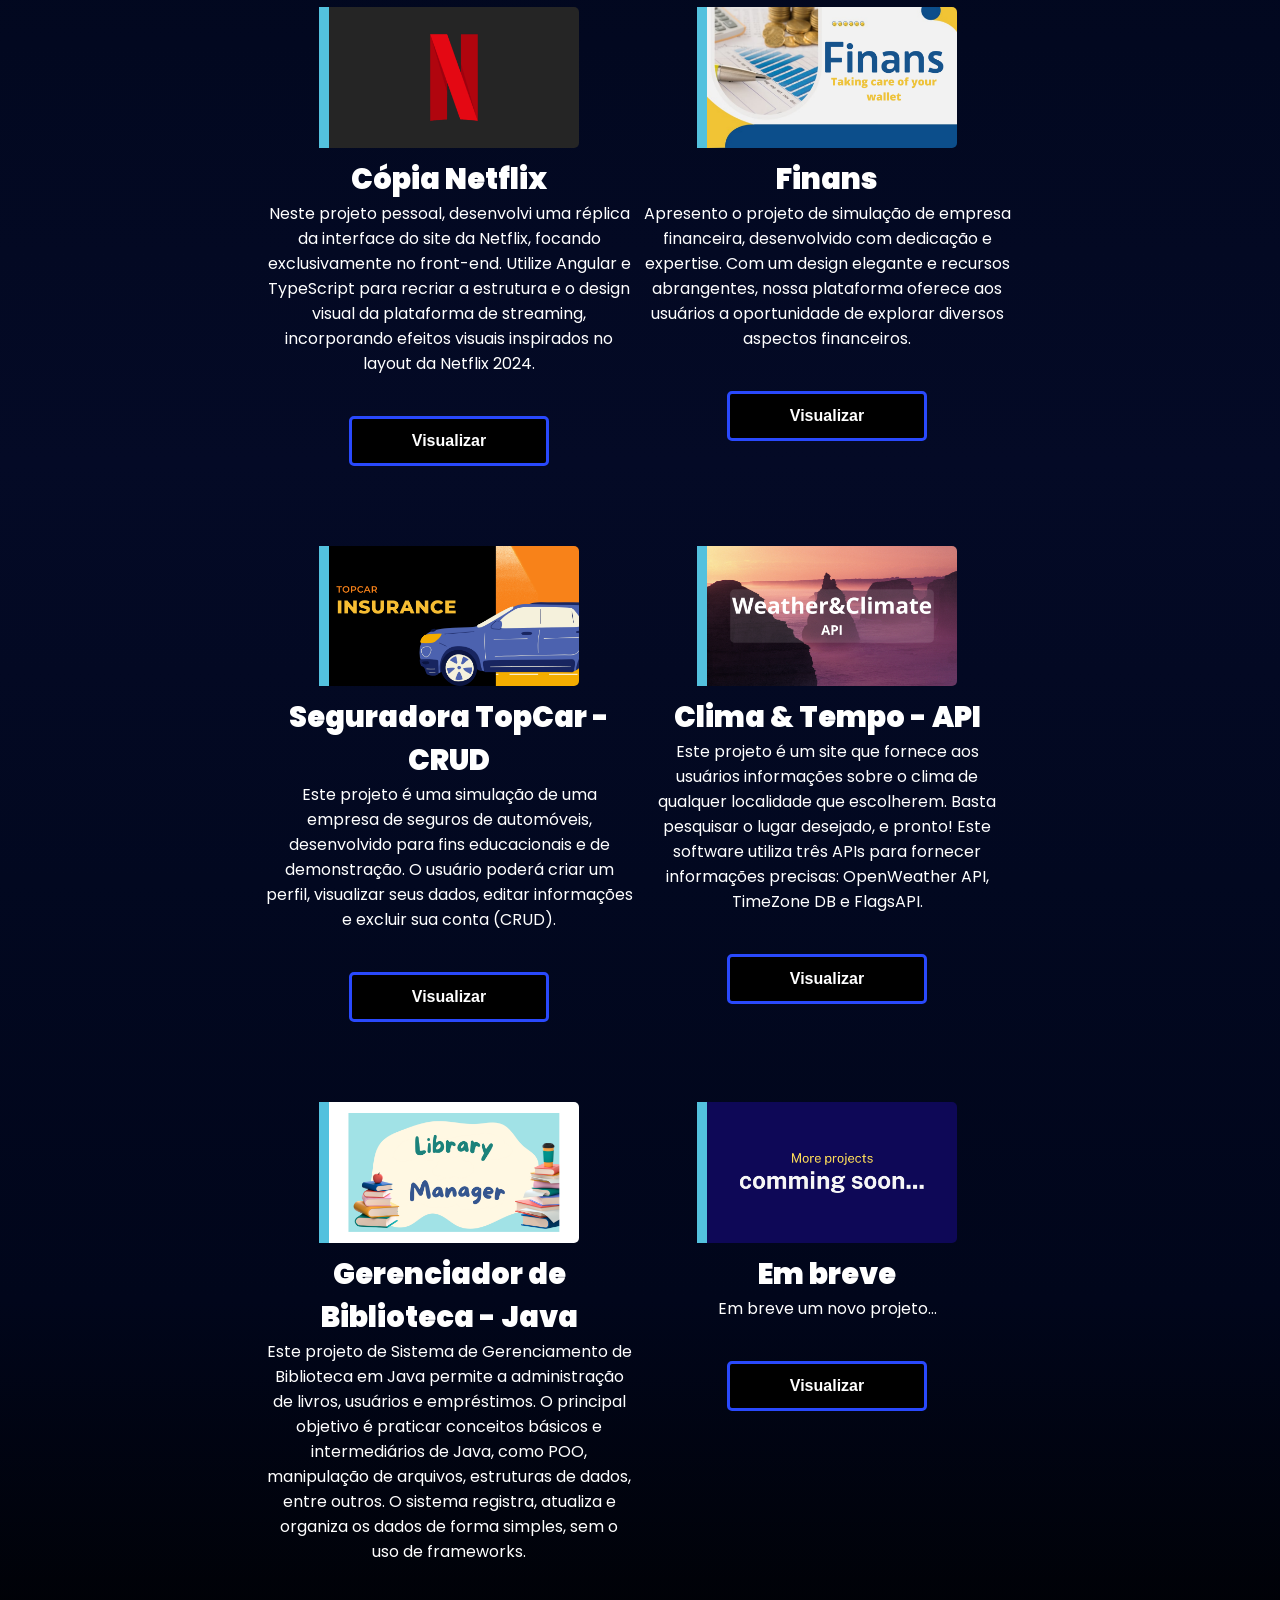
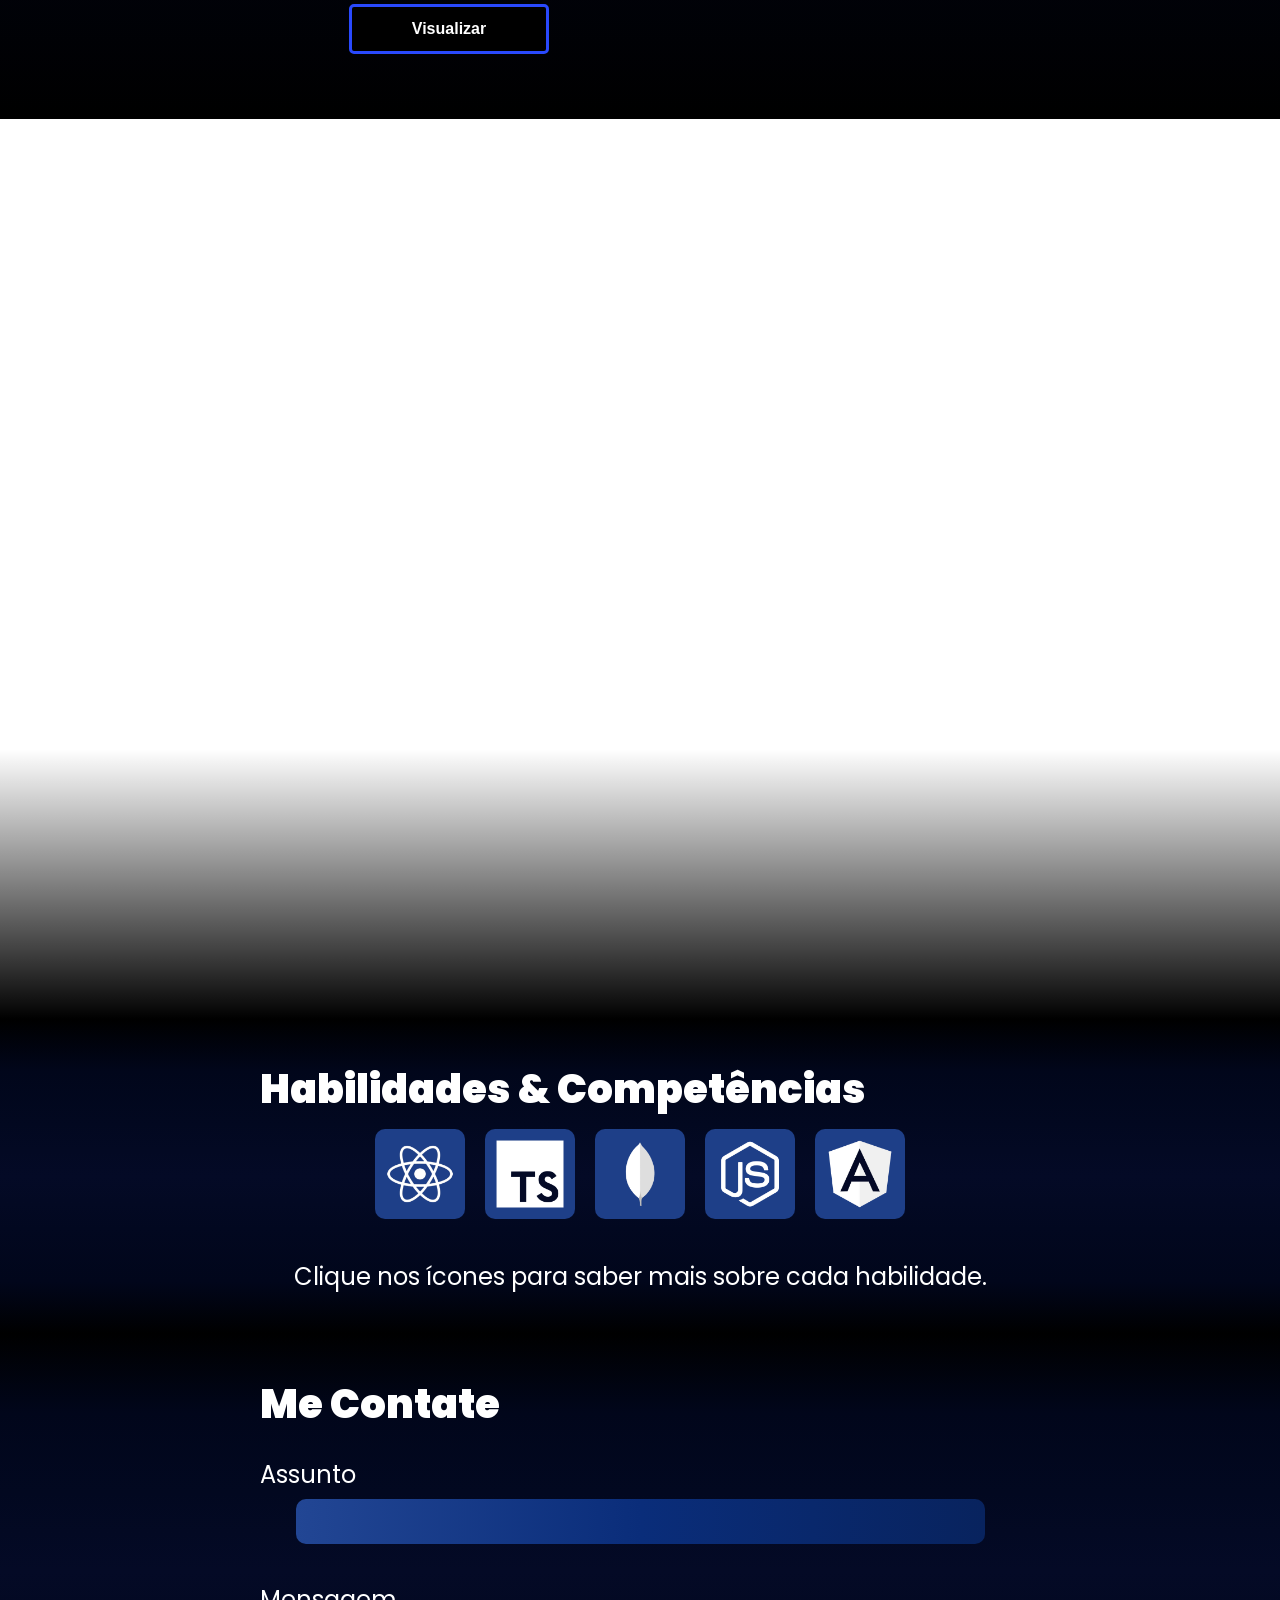
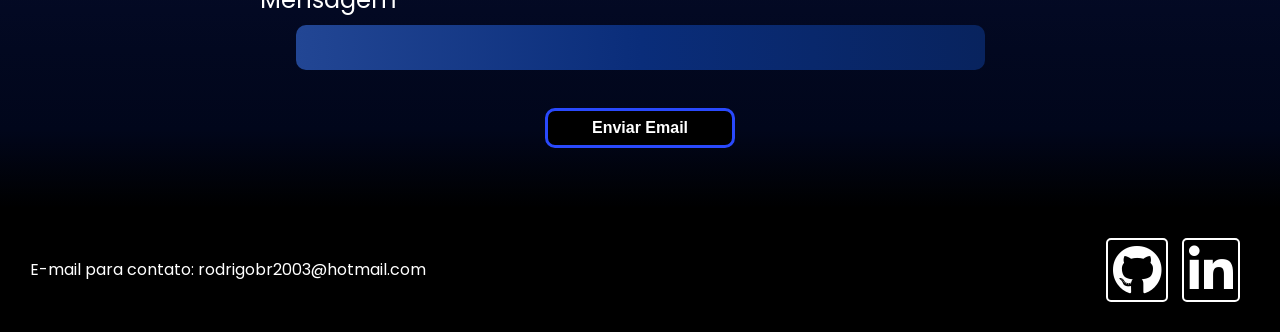
==== commit 666ede72: ":wrench: feat: Adiciona download currículo" ====
--- a/index.html
+++ b/index.html
@@ -65,7 +65,13 @@
               inovadoras que gerem impacto.
             </p>
 
-            <p></p>
+            <button class="download-btn">
+              <a
+                href="https://drive.google.com/uc?export=download&id=1OPJ1YpgqAmoTmF2MiSILEiYZmmKL9D04"
+                download
+                >Baixar meu curríuculo</a
+              >
+            </button>
           </div>
         </section>
 
--- a/assets/css/index.css
+++ b/assets/css/index.css
@@ -57,6 +57,30 @@
   border-bottom: 2px solid black;
   margin-bottom: 10px;
   padding-bottom: 8px;
+}
+
+.download-btn {
+  width: 35%;
+  height: 40px;
+  border-radius: 10px;
+  border: none;
+  border: 3px solid rgb(41, 73, 253);
+  background: #000;
+  font-size: 1em;
+  font-weight: bold;
+  transition: 0.5s ease-in-out;
+  margin-bottom: 20px;
+  outline: none;
+}
+
+.download-btn:hover {
+  border: 3px solid aqua;
+  color: rgb(0, 209, 209);
+}
+
+.download-btn a {
+  color: #fff;
+  text-decoration: none;
 }
 
 /*PARALLAX*/
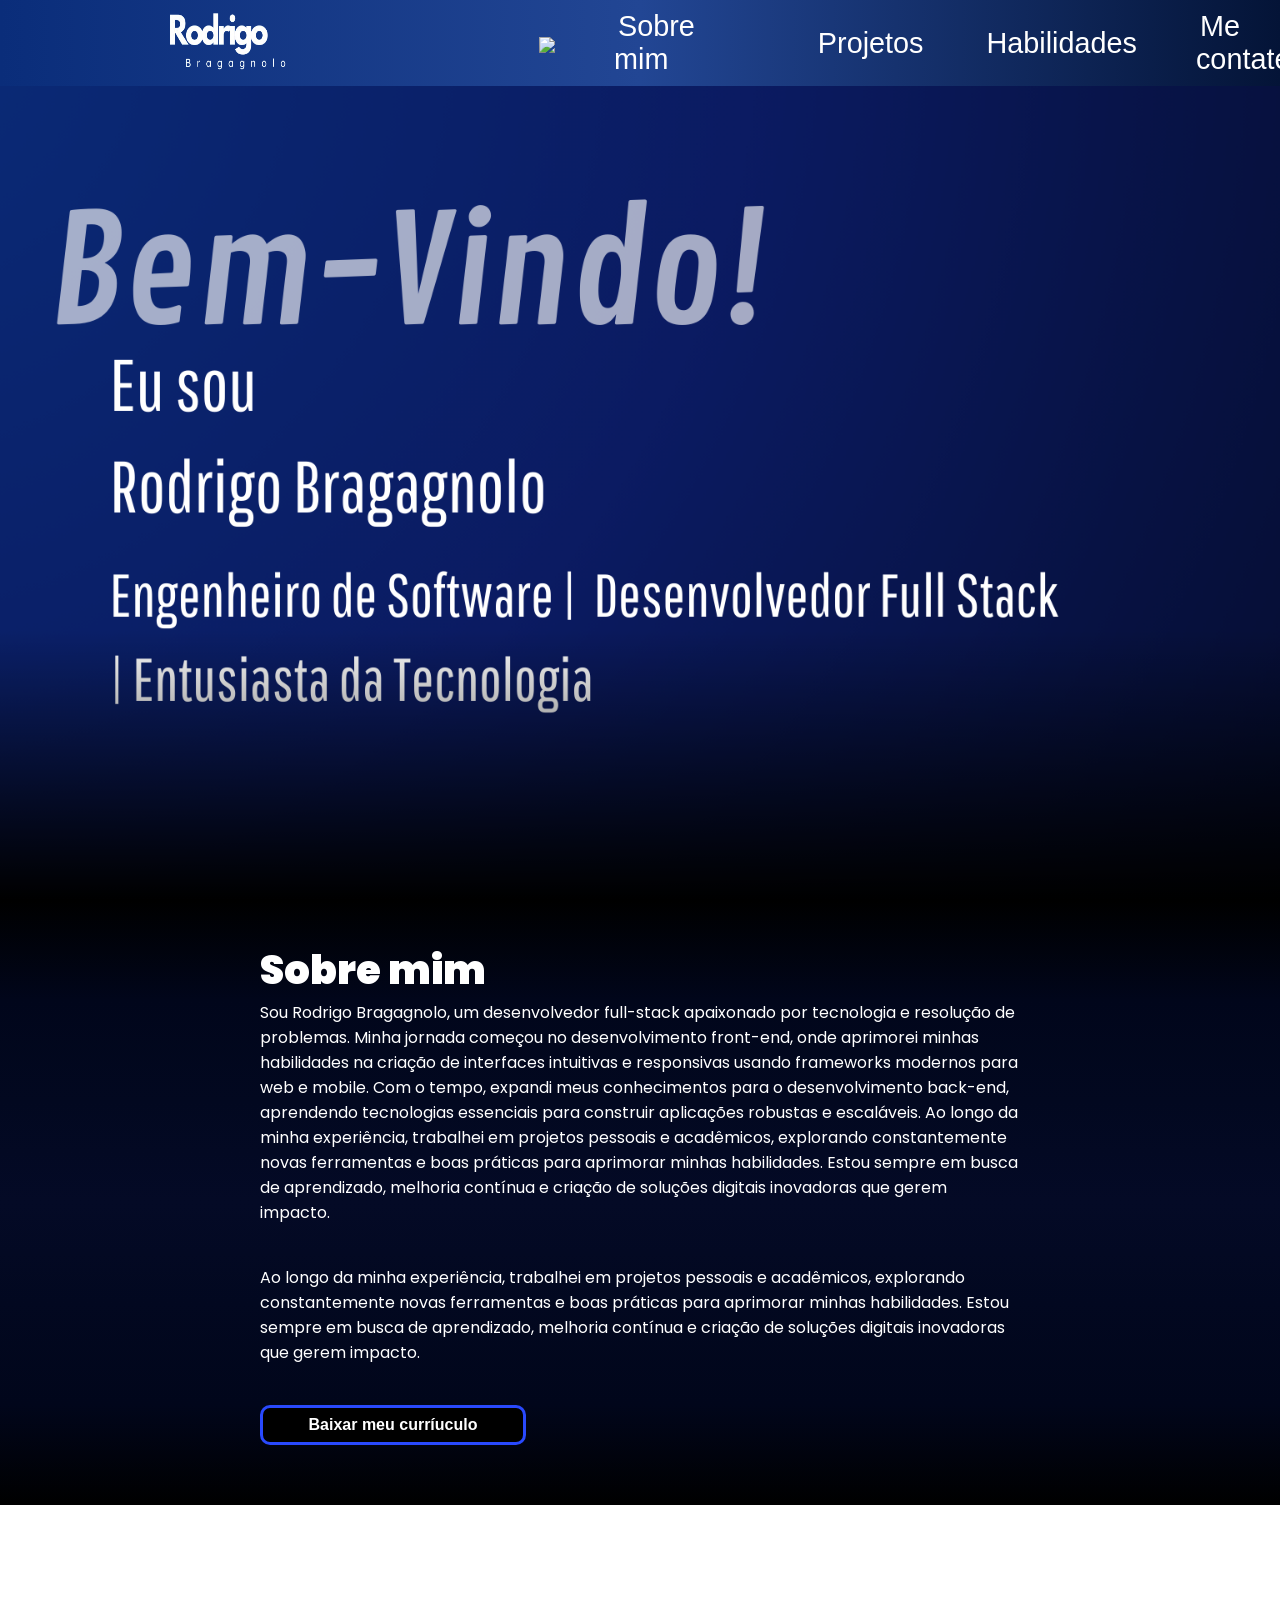
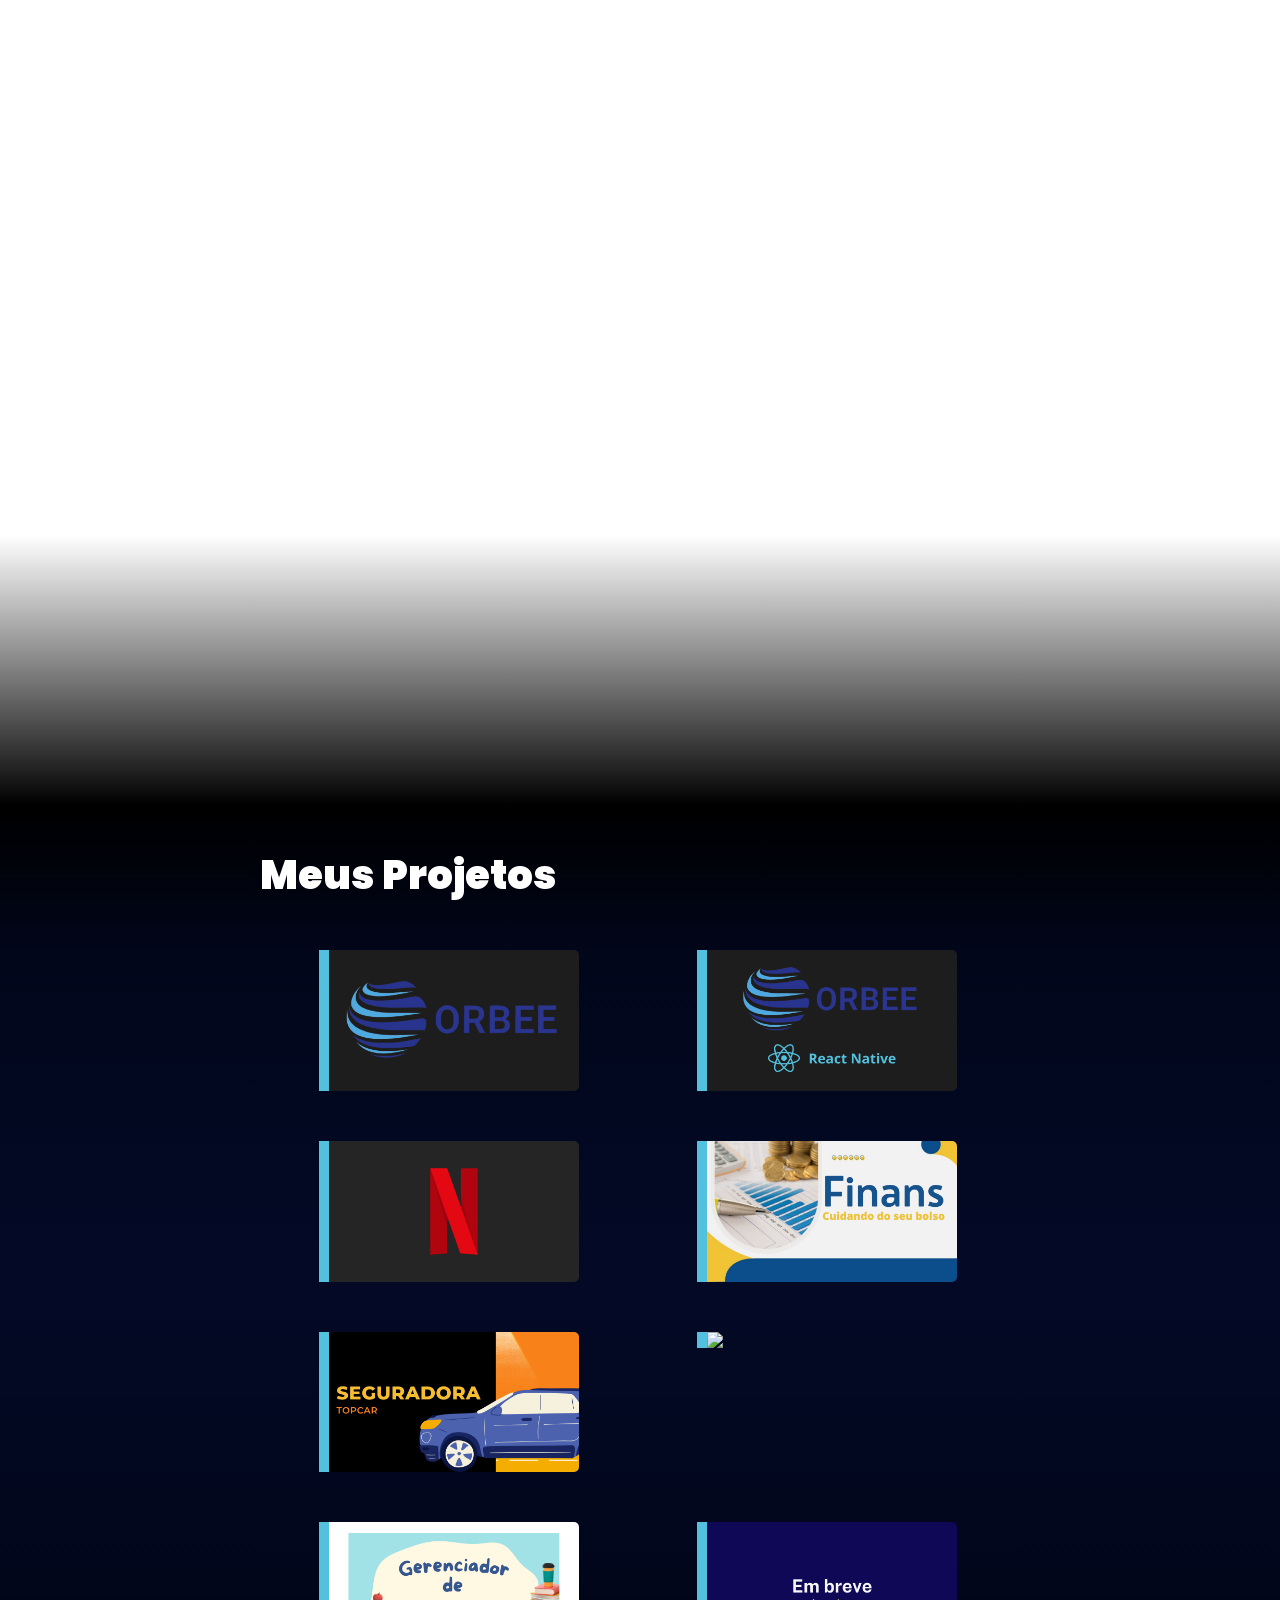
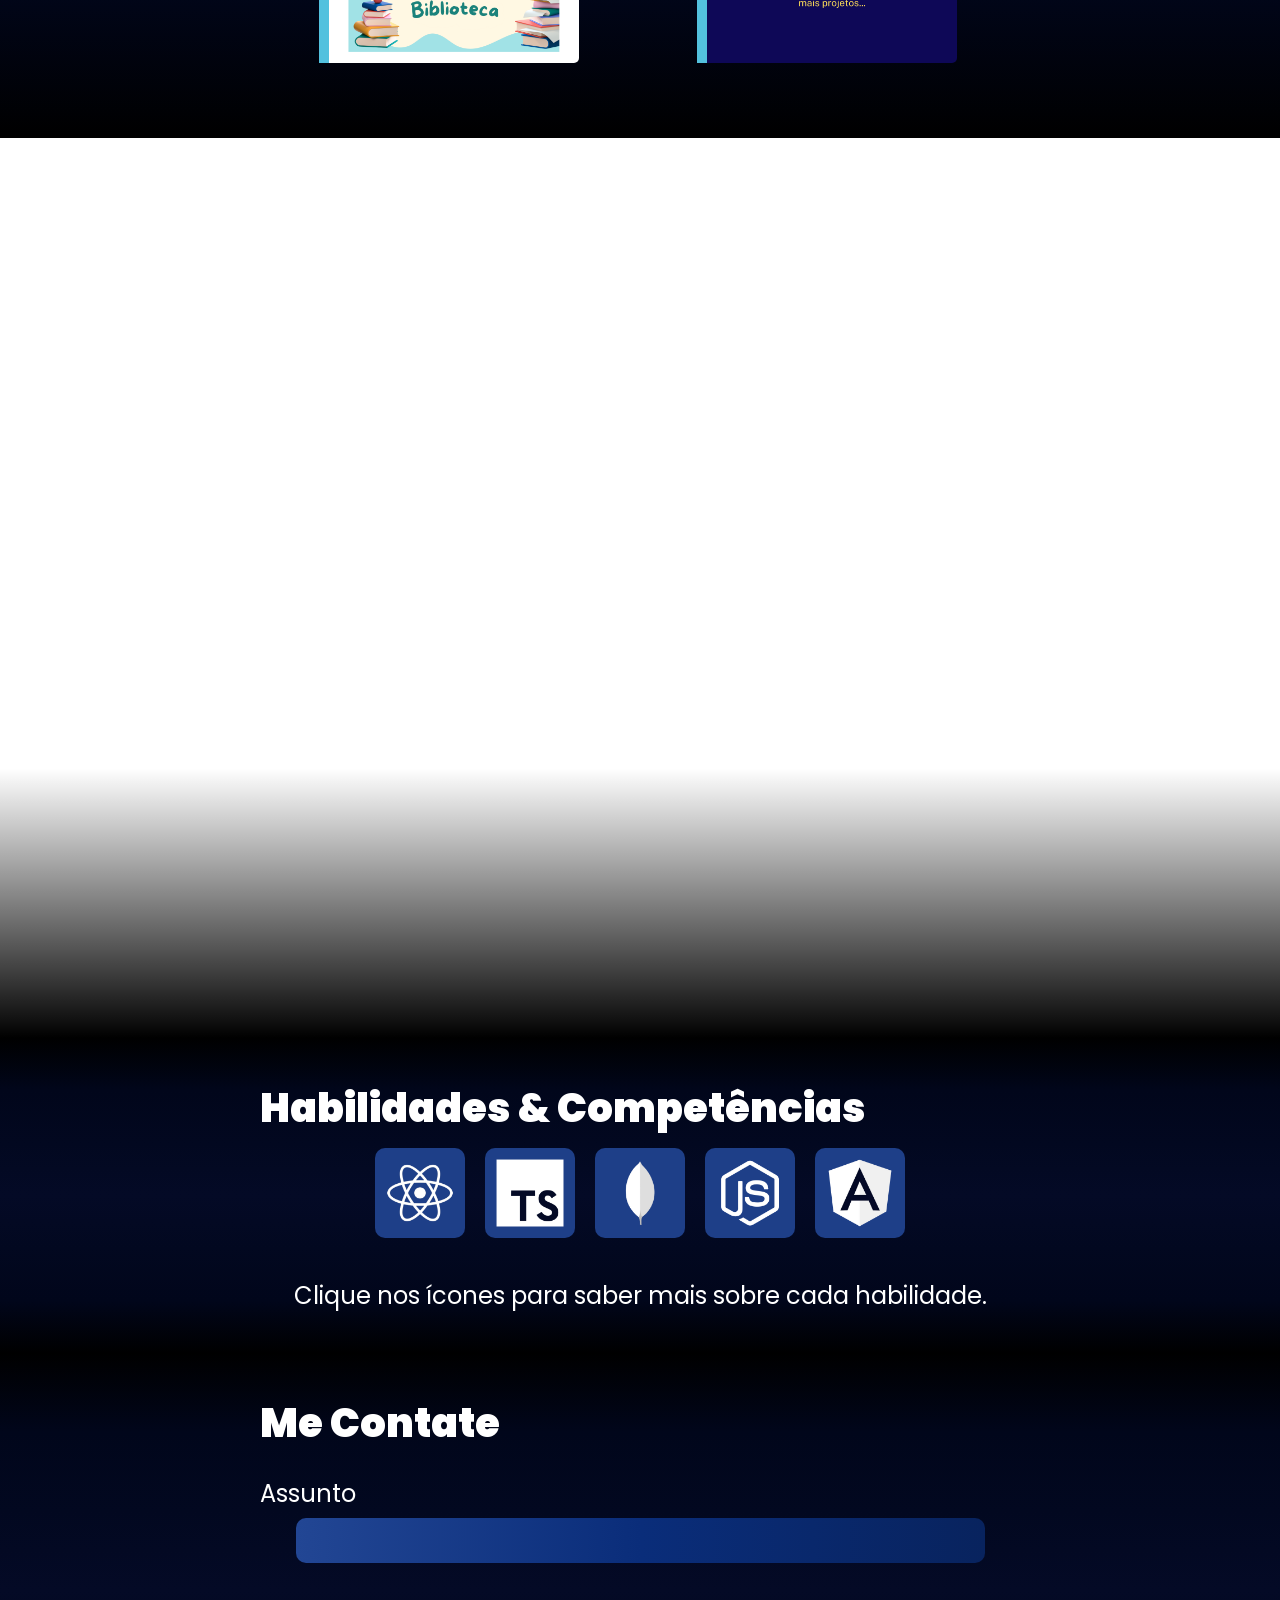
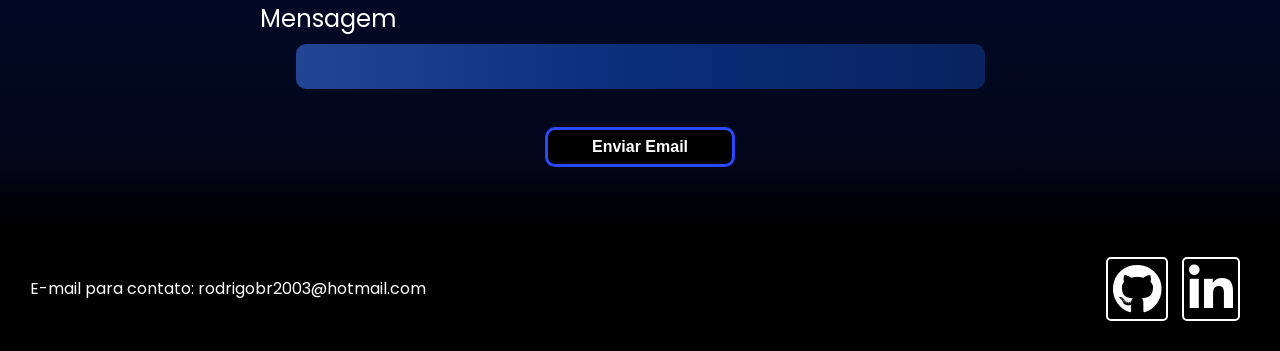
==== commit 2a483716: ":wrench: feat: Alterações gerais" ====
--- a/index.html
+++ b/index.html
@@ -83,7 +83,11 @@
 
             <div class="projetos">
               <div class="projeto">
-                <img class="imgProjeto" src="assets/images/orbee_proj.png" />
+                <img
+                  class="imgProjeto"
+                  src="assets/images/orbee_proj.png"
+                  id="orbee"
+                />
 
                 <div class="textosProjeto">
                   <h2>Rede Social Orbee</h2>
@@ -93,19 +97,22 @@
                     conectar-se com amigos, compartilhar postagens e imagens,
                     além de interagir por meio de comentários e curtidas.
                   </p>
-                  <p>
-                    <a href="https://projeto-rede-social-psi.vercel.app/"
-                      ><button class="visualizarProjeto">Visualizar</button></a
-                    >
-                  </p>
-                </div>
-              </div>
-
-              <div class="projeto">
-                <img class="imgProjeto" src="assets/images/orbee_proj_rn.png" />
-
-                <div class="textosProjeto">
-                  <h2>Rede Social Orbee| React Native</h2>
+
+                  <a href="https://projeto-rede-social-psi.vercel.app/"
+                    ><button class="visualizarProjeto">Visualizar</button></a
+                  >
+                </div>
+              </div>
+
+              <div class="projeto">
+                <img
+                  class="imgProjeto"
+                  src="assets/images/orbee_proj_rn.png"
+                  id="orbee-reactNative"
+                />
+
+                <div class="textosProjeto">
+                  <h2>Rede Social Orbee | React Native</h2>
                   <p>
                     Orbee é uma plataforma de rede social inspirada no Facebook,
                     onde os usuários podem se cadastrar, criar perfis,
@@ -115,12 +122,11 @@
                     React Native e é uma réplica do projeto Orbee para a web,
                     adaptada para uso mobile.
                   </p>
-                  <p>
-                    <a
-                      href="https://github.com/Rodrigobr2003/rede-social-react-native"
-                      ><button class="visualizarProjeto">Visualizar</button></a
-                    >
-                  </p>
+
+                  <a
+                    href="https://github.com/Rodrigobr2003/rede-social-react-native"
+                    ><button class="visualizarProjeto">Visualizar</button></a
+                  >
                 </div>
               </div>
 
@@ -128,6 +134,7 @@
                 <img
                   class="imgProjeto"
                   src="assets/images/Projeto_Netflix.png"
+                  id="netflix"
                 />
 
                 <div class="textosProjeto">
@@ -139,18 +146,21 @@
                     design visual da plataforma de streaming, incorporando
                     efeitos visuais inspirados no layout da Netflix 2024.
                   </p>
-                  <p>
-                    <a href="https://projetositefinans.netlify.app/"
-                      ><button disabled class="visualizarProjeto">
-                        Visualizar
-                      </button></a
-                    >
-                  </p>
-                </div>
-              </div>
-
-              <div class="projeto">
-                <img class="imgProjeto" src="assets/images/Finans_eng.png" />
+
+                  <a href="https://projetositefinans.netlify.app/"
+                    ><button disabled class="visualizarProjeto">
+                      Visualizar
+                    </button></a
+                  >
+                </div>
+              </div>
+
+              <div class="projeto">
+                <img
+                  class="imgProjeto"
+                  src="assets/images/Finans.png"
+                  id="finans"
+                />
 
                 <div class="textosProjeto">
                   <h2>Finans</h2>
@@ -161,18 +171,18 @@
                     aos usuários a oportunidade de explorar diversos aspectos
                     financeiros.
                   </p>
-                  <p>
-                    <a href="https://projetositefinans.netlify.app/"
-                      ><button class="visualizarProjeto">Visualizar</button></a
-                    >
-                  </p>
-                </div>
-              </div>
-
-              <div class="projeto">
-                <img
-                  class="imgProjeto"
-                  src="assets/images/SeguradoraTopCar_eng.png"
+
+                  <a href="https://projetositefinans.netlify.app/"
+                    ><button class="visualizarProjeto">Visualizar</button></a
+                  >
+                </div>
+              </div>
+
+              <div class="projeto">
+                <img
+                  class="imgProjeto"
+                  src="assets/images/SeguradoraTopCar.png"
+                  id="topcar"
                 />
 
                 <div class="textosProjeto">
@@ -184,19 +194,18 @@
                     seus dados, editar informações e excluir sua conta (CRUD).
                   </p>
 
-                  <p>
-                    <a
-                      href="https://vercel.live/link/crud-seguradora-top-car.vercel.app?via=deployment-domains-list&p=1"
-                      ><button class="visualizarProjeto">Visualizar</button></a
-                    >
-                  </p>
-                </div>
-              </div>
-
-              <div class="projeto">
-                <img
-                  class="imgProjeto"
-                  src="assets/images/Clima_tempo_eng.png"
+                  <a
+                    href="https://vercel.live/link/crud-seguradora-top-car.vercel.app?via=deployment-domains-list&p=1"
+                    ><button class="visualizarProjeto">Visualizar</button></a
+                  >
+                </div>
+              </div>
+
+              <div class="projeto">
+                <img
+                  class="imgProjeto"
+                  src="assets/images/Clima_tempo.png"
+                  id="clima-tempo"
                 />
 
                 <div class="textosProjeto">
@@ -210,18 +219,17 @@
                     API, TimeZone DB e FlagsAPI.
                   </p>
 
-                  <p>
-                    <a href="https://api-clima-tempo.vercel.app/"
-                      ><button class="visualizarProjeto">Visualizar</button></a
-                    >
-                  </p>
-                </div>
-              </div>
-
-              <div class="projeto">
-                <img
-                  class="imgProjeto"
-                  src="assets/images/ger_biblio_eng.png"
+                  <a href="https://api-clima-tempo.vercel.app/"
+                    ><button class="visualizarProjeto">Visualizar</button></a
+                  >
+                </div>
+              </div>
+
+              <div class="projeto">
+                <img
+                  class="imgProjeto"
+                  src="assets/images/ger_biblio.png"
+                  id="biblio"
                 />
 
                 <div class="textosProjeto">
@@ -243,8 +251,13 @@
                   >
                 </div>
               </div>
-              <div class="projeto">
-                <img class="imgProjeto" src="assets/images/EmBreve_eng.png" />
+
+              <div class="projeto">
+                <img
+                  class="imgProjeto"
+                  src="assets/images/EmBreve.png"
+                  id="em-breve"
+                />
 
                 <div class="textosProjeto">
                   <h2>Em breve</h2>
@@ -319,7 +332,7 @@
         <a href="https://github.com/Rodrigobr2003"
           ><i id="GitHub" class="fab fa-github icone"></i
         ></a>
-        <a href="https://www.linkedin.com/feed/"
+        <a href="https://www.linkedin.com/in/rodrigo-bragagnolo-772679214/"
           ><i id="LinkedIn" class="fab fa-linkedin-in icone"></i
         ></a>
       </div>
--- a/assets/css/index.css
+++ b/assets/css/index.css
@@ -231,7 +231,19 @@
 
 .textosProjeto {
   text-align: center;
-}
+  opacity: 0;
+  max-height: 0;
+  overflow: hidden;
+  transition: opacity 0.5s ease-in-out, max-height 0.5s ease-in-out;
+  background: linear-gradient(to bottom, #224694, #143375, #0b2661);
+  border-radius: 6px;
+  padding: 10px;
+}
+
+/* .projeto:hover .textosProjeto {
+  opacity: 1;
+  max-height: 500px;
+} */
 
 .textosProjeto h2 {
   font-size: 1.8em;
